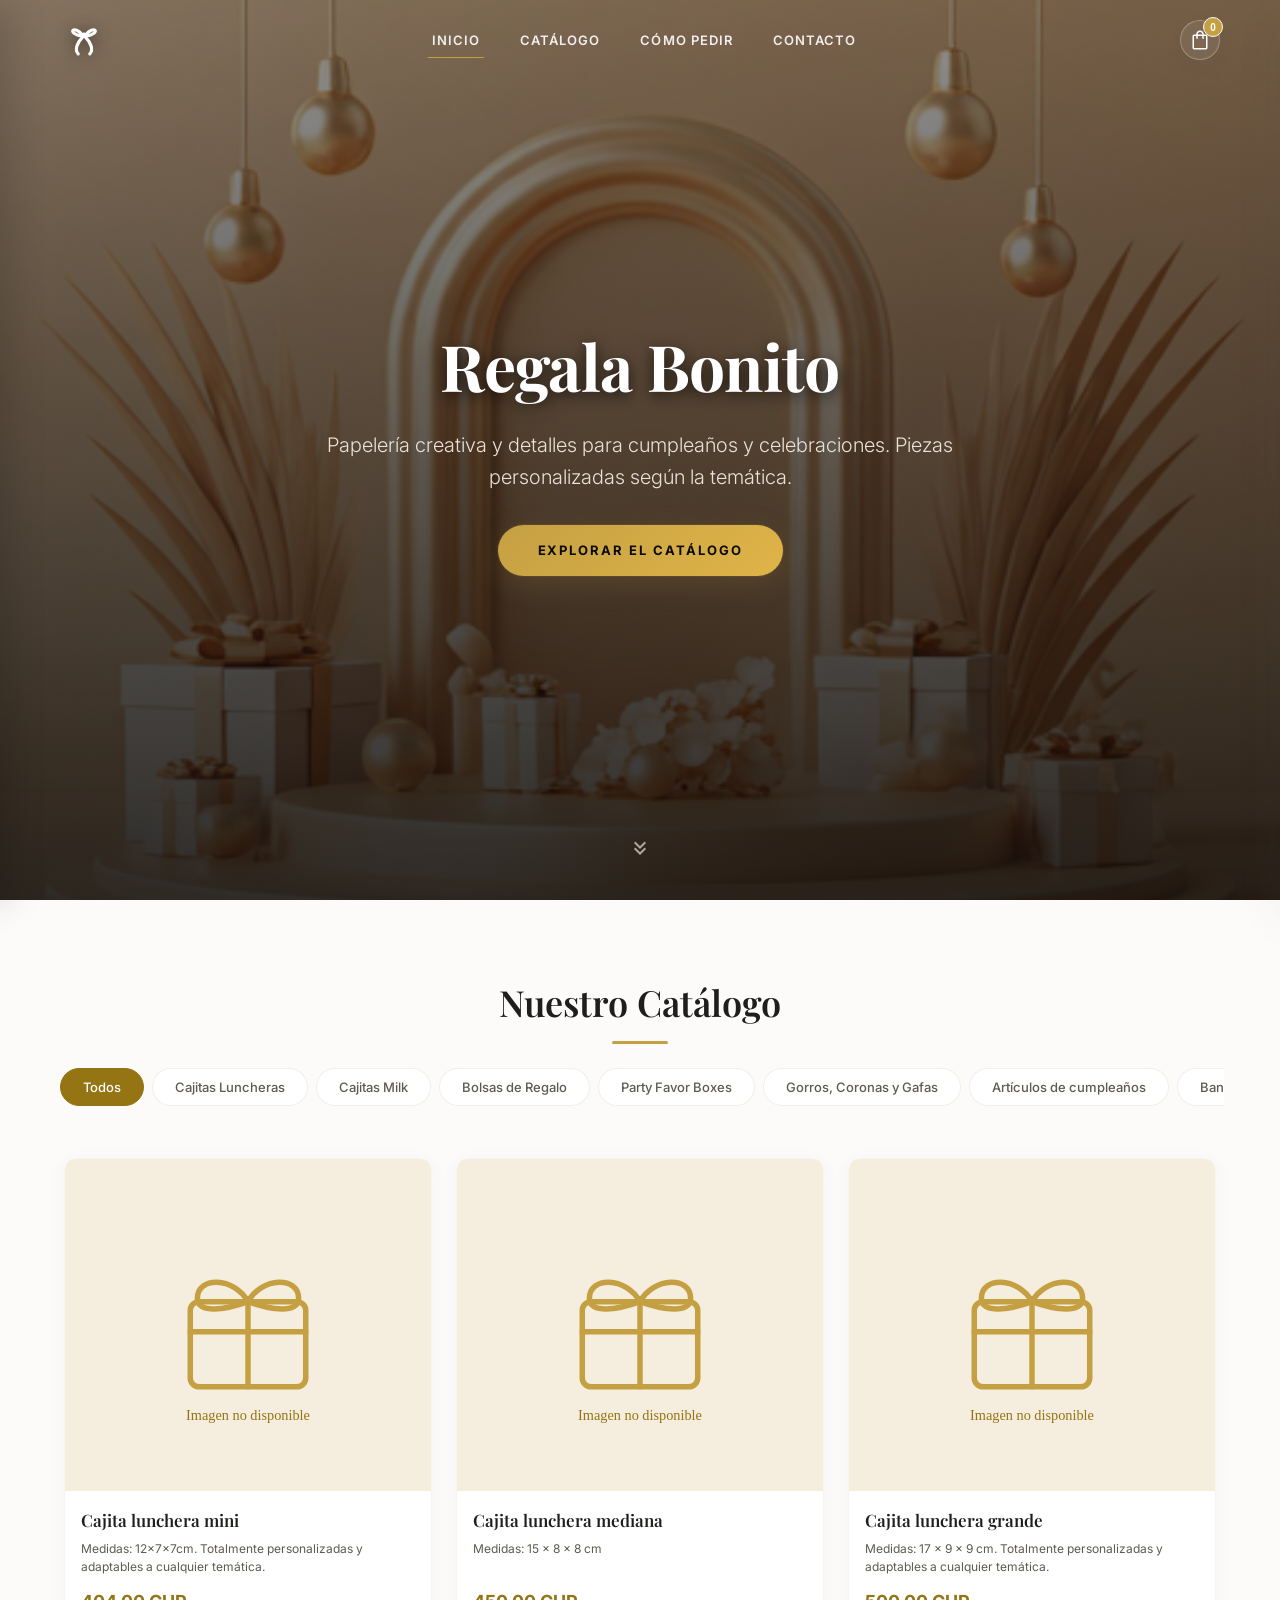
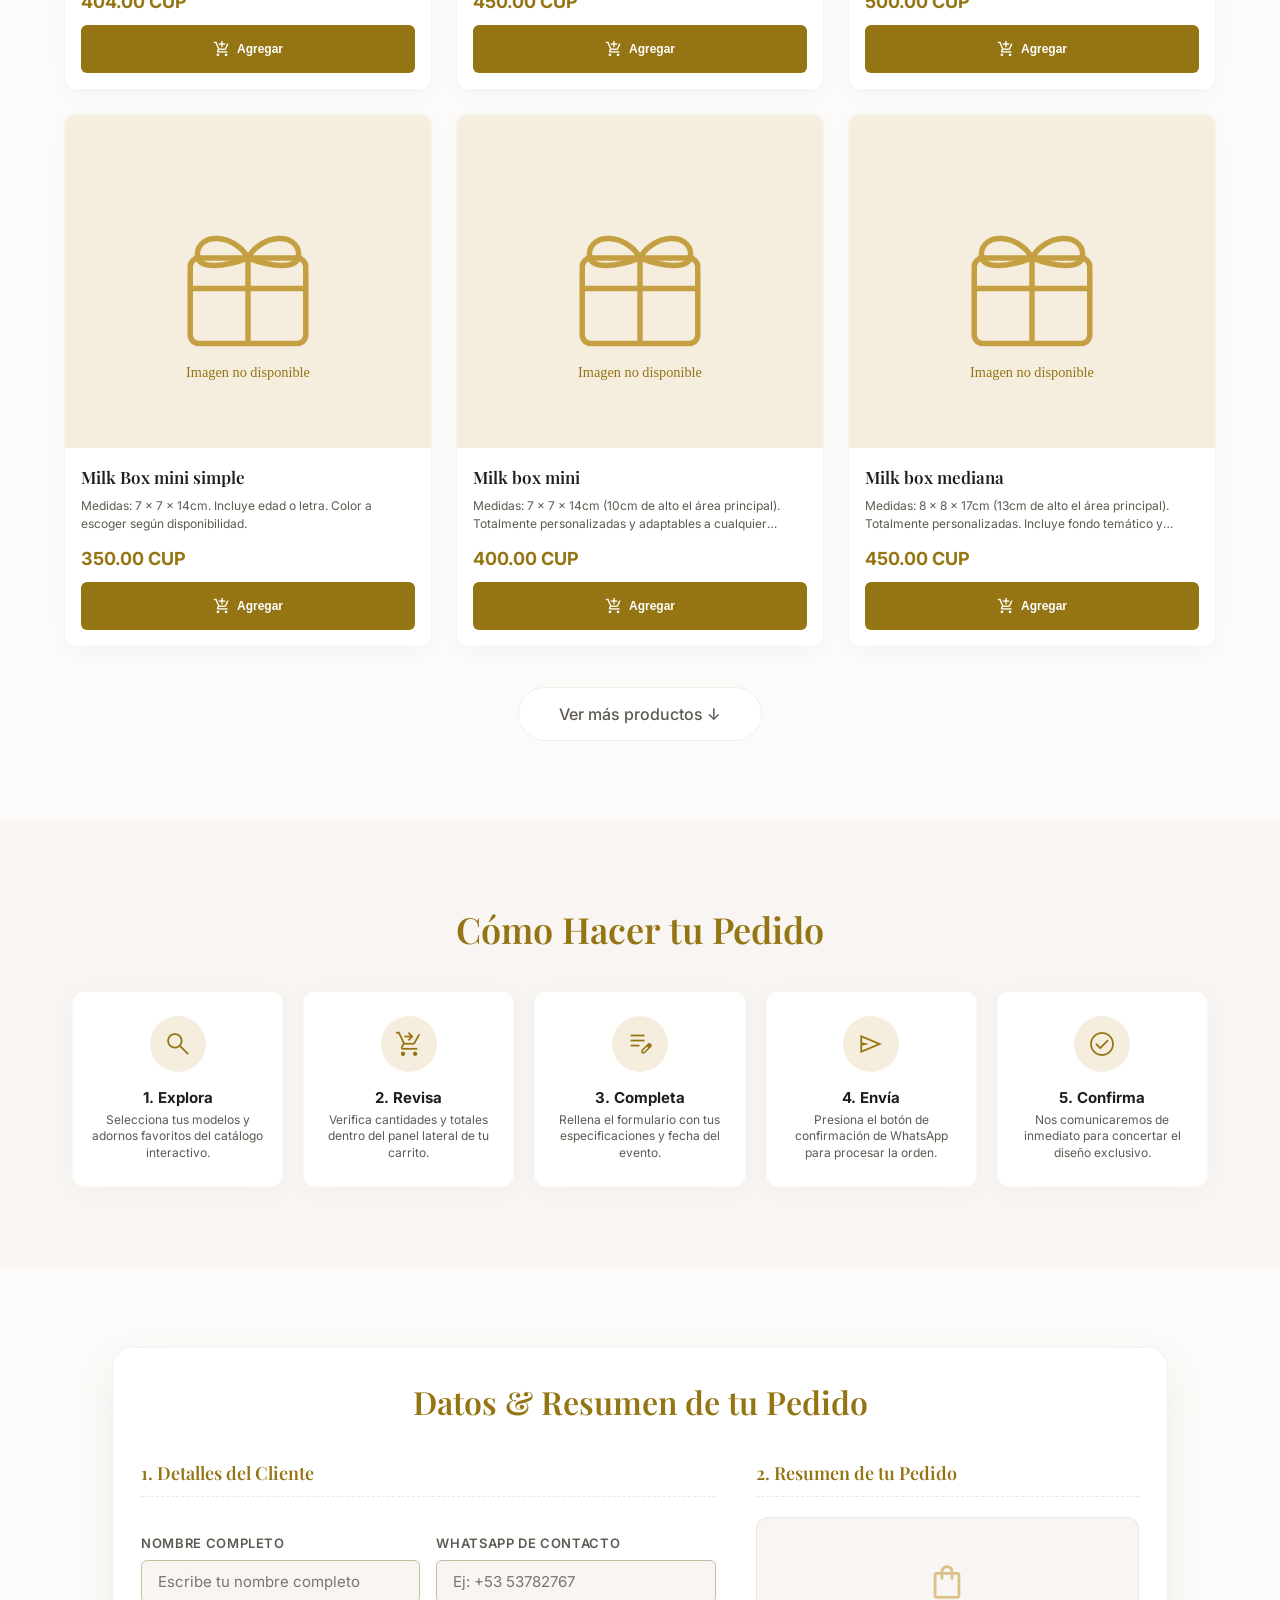
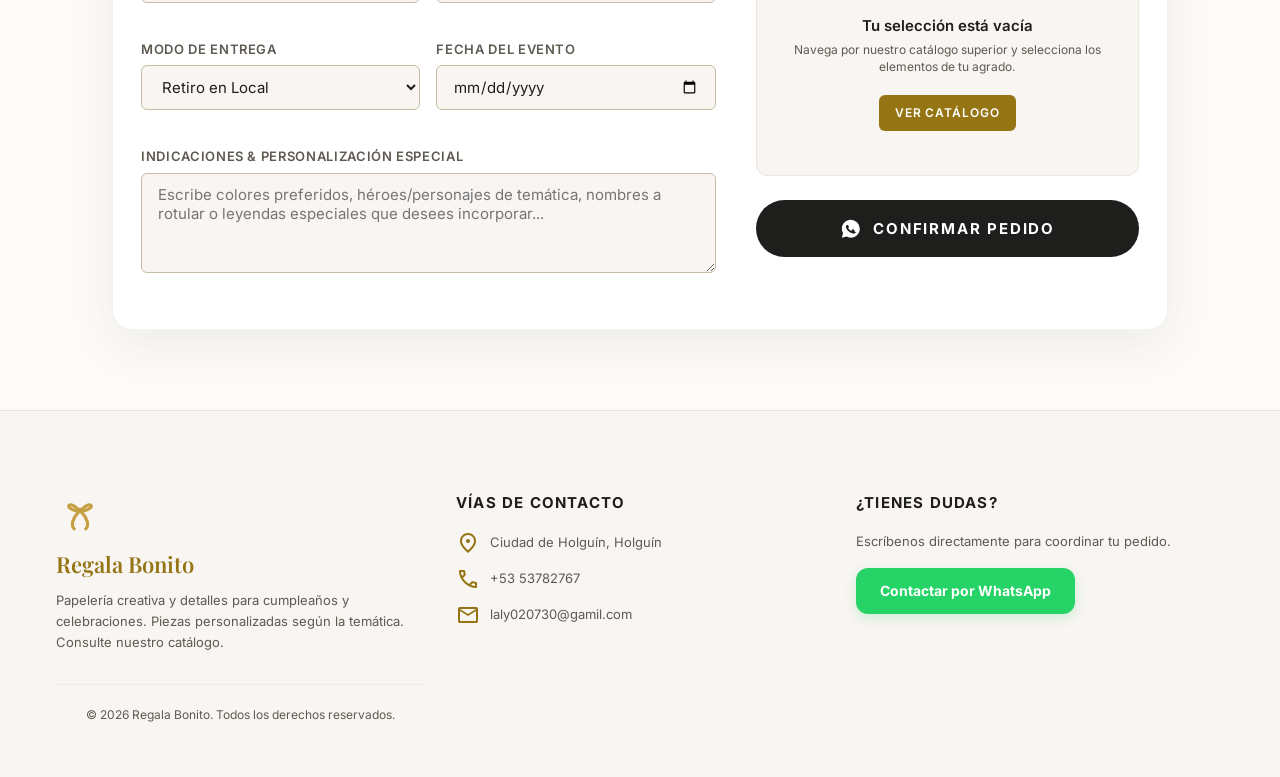
==== index.html @ 58dbf05c "Configuración de Pages CMS y mejoras generales de UI" ====
<!--
  Project:      Regala Bonito - El Arte de Regalar
  Author:       Melissa Giraldo (melgrodr18@gmail.com)
  Date:         2026-06-17
  Description:  A premium, high-end presentation and ordering application for customizable celebratory party gifts, incorporating a real-time reactive cart and immediate WhatsApp message compiler.
  Technologies: HTML5, CSS3, vanilla JavaScript (standalone, no build step)
  License:      MIT
-->
<!doctype html>
<html lang="es">
  <head>
    <meta charset="UTF-8" />
    <meta name="viewport" content="width=device-width, initial-scale=1.0" />
    <title>Regala Bonito</title>

    <!-- Favicon -->
    <link
      rel="icon"
      type="image/svg+xml"
      href="data:image/svg+xml,%3Csvg xmlns='http://www.w3.org/2000/svg' viewBox='0 0 100 100'%3E%3Cg fill='%23c5a043' stroke='%23c5a043' stroke-width='6.5' stroke-linecap='round' stroke-linejoin='round'%3E%3Ccircle cx='50' cy='40' r='5.5'/%3E%3Cpath d='M 46 39 C 30 18, 12 35, 45 42'/%3E%3Cpath d='M 54 39 C 70 18, 88 35, 55 42'/%3E%3Cpath d='M 47 44 C 35 56, 30 71, 38 79'/%3E%3Cpath d='M 53 44 C 65 56, 70 71, 62 79'/%3E%3C/g%3E%3C/svg%3E"
    />

    <!-- Preview for social media (Open Graph) -->
    <meta property="og:type" content="website" />
    <meta property="og:title" content="Regala Bonito" />
    <meta
      property="og:description"
      content="Papelería creativa y detalles para cumpleaños y celebraciones. Piezas personalizadas según la temática. Consulte nuestro catálogo."
    />
    <meta property="og:url" content="https://regalabonito.pages.dev/" />
    <meta
      property="og:image"
      content="https://regalabonito.pages.dev/assets/hero.png"
    />
    <meta property="og:image:width" content="1200" />
    <meta property="og:image:height" content="630" />

    <!-- Preview for Twitter / X -->
    <meta name="twitter:card" content="summary_large_image" />
    <meta name="twitter:title" content="Regala Bonito" />
    <meta
      name="twitter:description"
      content="Papelería creativa y detalles para cumpleaños y celebraciones. Piezas personalizadas según la temática. Consulte nuestro catálogo."
    />
    <meta
      name="twitter:image"
      content="https://regalabonito.pages.dev/assets/hero.png"
    />

    <link rel="apple-touch-icon" href="assets/icono.png" />

    <!-- Google Fonts Preconnect and Stylesheets -->
    <link rel="preconnect" href="https://fonts.googleapis.com" />
    <link rel="preconnect" href="https://fonts.gstatic.com" crossorigin />
    <link
      href="https://fonts.googleapis.com/css2?family=Inter:wght@300;400;500;600;700&family=Playfair+Display:ital,wght@0,400;0,500;0,600;0,700;1,400&display=swap"
      rel="stylesheet"
    />
    <link
      href="https://fonts.googleapis.com/css2?family=Material+Symbols+Outlined:opsz,wght,FILL,GRAD@20..48,100..700,0..1,-50..200"
      rel="stylesheet"
    />

    <!-- Consolidated CSS style system -->
    <link href="styles.css" rel="stylesheet" />

    <!-- Client business logic (plain vanilla JavaScript, no bundler) -->
    <script src="script.js" defer></script>
  </head>
  <body>
    <!-- Hidden Skip Link for Keyboard Accessibility Navigation -->
    <a href="#main-content" class="skip-link">Skip to main content</a>

    <!-- Header Navigation Panel -->
    <header class="header">
      <div class="container header__content">
        <div class="header__branding" onclick="window.location.href = '#hero'">
          <div class="header__logo-container">
            <!-- Elegant luxury bow ribbon line logo matching the golden brand bow -->
            <svg
              class="header__logo-svg"
              viewBox="0 0 100 100"
              fill="none"
              xmlns="http://www.w3.org/2000/svg"
              aria-label="Lazo Regala Bonito"
            >
              <!-- Center neat knot -->
              <circle cx="50" cy="40" r="5.5" fill="currentColor" />
              <!-- Left stylized loops -->
              <path
                d="M 46 39 C 30 18, 12 35, 45 42"
                stroke="currentColor"
                stroke-width="6.5"
                stroke-linecap="round"
                stroke-linejoin="round"
              />
              <!-- Right stylized loops -->
              <path
                d="M 54 39 C 70 18, 88 35, 55 42"
                stroke="currentColor"
                stroke-width="6.5"
                stroke-linecap="round"
                stroke-linejoin="round"
              />
              <!-- Hanging dynamic elegant ribbons tails -->
              <path
                d="M 47 44 C 35 56, 30 71, 38 79"
                stroke="currentColor"
                stroke-width="6.5"
                stroke-linecap="round"
              />
              <path
                d="M 53 44 C 65 56, 70 71, 62 79"
                stroke="currentColor"
                stroke-width="6.5"
                stroke-linecap="round"
              />
            </svg>
          </div>
        </div>

        <nav class="header__nav" aria-label="Main Navigation">
          <a href="#hero" class="header__link header__link--active">Inicio</a>
          <a href="#catalog" class="header__link">Catálogo</a>
          <a href="#how-to-order" class="header__link">Cómo Pedir</a>
          <a href="#contact" class="header__link">Contacto</a>
        </nav>

        <div class="header__actions">
          <!-- Interactive Cart Trigger Button with badge -->
          <button
            class="header__cart-button"
            onclick="toggleCart()"
            aria-label="View shopping cart drawer"
          >
            <span class="material-symbols-outlined header__action-icon"
              >shopping_bag</span
            >
            <span id="cart-badge" class="header__cart-badge">0</span>
          </button>
          <!-- Mobile Sidebar Hamburger Indicator -->
          <button
            class="header__mobile-menu-trigger"
            onclick="toggleMobileMenu()"
            aria-label="Abrir menú de navegación"
          >
            <span class="material-symbols-outlined header__action-icon"
              >menu</span
            >
          </button>
        </div>
      </div>
    </header>

    <!-- Primary Interactive Main Frame -->
    <main id="main-content">
      <!-- Hero Brand Introduction -->
      <section id="hero" class="hero" aria-label="Welcome banner introduction">
        <div class="hero__background">
          <img
            class="hero__image"
            src="assets/hero.png"
            alt="A bright and elegant boutique celebratory layout showing luxury gift wraps and archways"
          />
          <div class="hero__overlay"></div>
        </div>
        <div class="container hero__content">
          <div class="hero__text-wrapper">
            <h1 class="hero__title">Regala Bonito</h1>
            <p class="hero__tagline">
              Papelería creativa y detalles para cumpleaños y celebraciones.
              Piezas personalizadas según la temática.
            </p>
            <a
              href="#catalog"
              class="hero__button"
              title="Ir directamente a nuestra selección de productos premium"
              >Explorar el Catálogo</a
            >
          </div>
        </div>
        <div class="hero__scroll-indicator">
          <a
            href="#catalog"
            aria-label="Desplazarse al catálogo"
            class="hero__scroll-btn"
          >
            <span class="material-symbols-outlined hero__scroll-arrow"
              >keyboard_double_arrow_down</span
            >
          </a>
        </div>
      </section>

      <!-- Catalog Presentation Grid Outer Block -->
      <section
        id="catalog"
        class="catalog"
        aria-label="Explore our product catalog selection"
      >
        <div class="container">
          <!-- Section Header Structure -->
          <div class="catalog__header scroll-reveal">
            <h2 class="catalog__title">Nuestro Catálogo</h2>
            <div class="catalog__divider"></div>

            <!-- Category Horizontal Selector Filters (rendered from data/categories.json) -->
            <div class="catalog__scroller-wrapper">
              <div class="catalog__scroller">
                <div
                  id="category-filters"
                  class="catalog__filters"
                  role="tablist"
                  aria-label="Filtros de categorización de artículos"
                ></div>
              </div>
              <!-- Mobile side scroll prompt indicator -->
              <div class="catalog__scroll-indicator-mobile" aria-hidden="true">
                <span
                  class="material-symbols-outlined catalog__scroll-arrow-mobile"
                  >chevron_right</span
                >
              </div>
            </div>
          </div>

          <!-- Product Cards (rendered dynamically from data/products.json) -->
          <div
            id="product-grid"
            class="product-grid scroll-reveal scroll-reveal-container"
            aria-live="polite"
          ></div>
        </div>

        <!-- Botón Inteligente Ver Más / Ver Menos -->
        <div style="text-align: center; margin-top: 2rem">
          <button
            id="load-toggle-btn"
            class="catalog__filter-btn"
            style="display: none; padding: 1rem 2.5rem; font-size: 1rem"
          >
            Ver más productos ↓
          </button>
        </div>
      </section>

      <!-- Detailed Step-by-Step Instructions -->
      <section
        id="how-to-order"
        class="instructions"
        aria-label="Instructions on order submission flow"
      >
        <div class="container">
          <h2 class="instructions__title scroll-reveal">
            Cómo Hacer tu Pedido
          </h2>

          <div class="instructions__grid scroll-reveal scroll-reveal-container">
            <div class="instruction-step">
              <div class="instruction-step__icon-box">
                <span class="material-symbols-outlined instruction-step__icon"
                  >search</span
                >
              </div>
              <div class="instruction-step__text-box">
                <h3 class="instruction-step__title">1. Explora</h3>
                <p class="instruction-step__description">
                  Selecciona tus modelos y adornos favoritos del catálogo
                  interactivo.
                </p>
              </div>
            </div>

            <div class="instruction-step">
              <div class="instruction-step__icon-box">
                <span class="material-symbols-outlined instruction-step__icon"
                  >shopping_cart_checkout</span
                >
              </div>
              <div class="instruction-step__text-box">
                <h3 class="instruction-step__title">2. Revisa</h3>
                <p class="instruction-step__description">
                  Verifica cantidades y totales dentro del panel lateral de tu
                  carrito.
                </p>
              </div>
            </div>

            <div class="instruction-step">
              <div class="instruction-step__icon-box">
                <span class="material-symbols-outlined instruction-step__icon"
                  >edit_note</span
                >
              </div>
              <div class="instruction-step__text-box">
                <h3 class="instruction-step__title">3. Completa</h3>
                <p class="instruction-step__description">
                  Rellena el formulario con tus especificaciones y fecha del
                  evento.
                </p>
              </div>
            </div>

            <div class="instruction-step">
              <div class="instruction-step__icon-box">
                <span class="material-symbols-outlined instruction-step__icon"
                  >send</span
                >
              </div>
              <div class="instruction-step__text-box">
                <h3 class="instruction-step__title">4. Envía</h3>
                <p class="instruction-step__description">
                  Presiona el botón de confirmación de WhatsApp para procesar la
                  orden.
                </p>
              </div>
            </div>

            <div class="instruction-step">
              <div class="instruction-step__icon-box">
                <span class="material-symbols-outlined instruction-step__icon"
                  >check_circle</span
                >
              </div>
              <div class="instruction-step__text-box">
                <h3 class="instruction-step__title">5. Confirma</h3>
                <p class="instruction-step__description">
                  Nos comunicaremos de inmediato para concertar el diseño
                  exclusivo.
                </p>
              </div>
            </div>
          </div>
        </div>
      </section>

      <!-- Secure Checkout Form Section -->
      <section
        id="checkout"
        class="checkout-section"
        aria-label="Secure checkout order specifications form"
      >
        <div class="container checkout">
          <div class="checkout__card scroll-reveal">
            <h2 class="checkout__title">Datos &amp; Resumen de tu Pedido</h2>

            <form
              id="order-form"
              onsubmit="event.preventDefault()"
              class="checkout__form-grid"
            >
              <!-- Left panel: client credentials -->
              <div class="checkout__inputs-panel">
                <h3 class="checkout__subheading">1. Detalles del Cliente</h3>
                <fieldset class="border-0 p-0 m-0 space-y-4">
                  <legend class="sr-only">
                    Información esencial de envío y contacto del cliente
                  </legend>

                  <div class="form-row">
                    <div class="form-group">
                      <label for="cust-name" class="form-label"
                        >Nombre Completo</label
                      >
                      <input
                        type="text"
                        id="cust-name"
                        class="form-control"
                        placeholder="Escribe tu nombre completo"
                        required
                        autocomplete="name"
                      />
                    </div>

                    <div class="form-group">
                      <label for="cust-phone" class="form-label"
                        >WhatsApp de Contacto</label
                      >
                      <input
                        type="tel"
                        id="cust-phone"
                        class="form-control"
                        placeholder="Ej: +53 53782767"
                        required
                        autocomplete="tel"
                      />
                    </div>
                  </div>

                  <div class="form-row">
                    <div class="form-group">
                      <label for="pickup-info" class="form-label"
                        >Modo de Entrega</label
                      >
                      <select id="pickup-info" class="form-select">
                        <option value="retiro">
                          Retiro en Local
                        </option>
                        <option value="envio">Envío Privado a Domicilio</option>
                      </select>
                    </div>

                    <div class="form-group">
                      <label for="event-date" class="form-label"
                        >Fecha del Evento</label
                      >
                      <input
                        type="date"
                        id="event-date"
                        class="form-control"
                        required
                      />
                    </div>
                  </div>

                  <div class="form-group">
                    <label for="order-notes" class="form-label"
                      >Indicaciones &amp; Personalización Especial</label
                    >
                    <textarea
                      id="order-notes"
                      rows="4"
                      class="form-textarea"
                      placeholder="Escribe colores preferidos, héroes/personajes de temática, nombres a rotular o leyendas especiales que desees incorporar..."
                    ></textarea>
                  </div>
                </fieldset>
              </div>

              <!-- Right panel: live order summary -->
              <div class="checkout__summary-panel">
                <h3 class="checkout__subheading">2. Resumen de tu Pedido</h3>

                <div id="checkout-summary-box" class="checkout__summary-box">
                  <!-- Live items, counts, subtotals and grand totals filled dynamically by JavaScript -->
                </div>

                <!-- Refined luxury submit button -->
                <button
                  type="button"
                  class="checkout__submit-btn"
                  onclick="sendOrderToWhatsApp()"
                >
                  <svg
                    class="checkout__btn-whatsapp"
                    viewBox="0 0 24 24"
                    fill="currentColor"
                  >
                    <path
                      d="M12.012 2c-5.506 0-9.989 4.478-9.99 9.984a9.96 9.96 0 001.37 5.054L2 22l5.132-1.347a9.936 9.936 0 004.877 1.28h.005c5.505 0 9.988-4.478 9.99-9.985A9.97 9.97 0 0012.012 2zm5.72 13.916c-.244.686-1.42 1.326-1.954 1.41a3.15 3.15 0 01-1.433-.1c-.9-.282-1.956-.8-2.906-1.2-1.616-.682-2.935-1.92-3.827-3.414a5.9 5.9 0 01-1.042-2.483c-.07-.945.381-1.683.827-2.128.18-.18.43-.27.696-.27l.5.01c.174 0 .346.01.492.336.195.43.684 1.637.747 1.763.063.126.104.272.02.43-.083.158-.166.27-.29.412a14.22 14.22 0 01-.334.346c-.104.116-.217.24-.093.452.4.68 1.053 1.26 1.764 1.751.7.48 1.34.78 1.58.9.237.11.377.09.52-.07.14-.16.6-1.12.78-1.44a.434.434 0 01.393-.11c.21.05 1.334.62 1.564.73.23.11.385.17.44.27.05.09.05.54-.19 1.226z"
                    />
                  </svg>
                  <span>Confirmar Pedido</span>
                </button>
              </div>
            </form>
          </div>
        </div>
      </section>
    </main>

    <!-- High-End Presentation Footer -->
    <footer id="contact" class="footer">
      <div class="container footer__grid">
        <div class="footer__brand-block">
          <div class="footer__logo-container">
            <svg
              class="footer__logo-svg"
              viewBox="0 0 100 100"
              fill="none"
              xmlns="http://www.w3.org/2000/svg"
              aria-label="Lazo Regala Bonito"
            >
              <!-- Center neat knot -->
              <circle cx="50" cy="40" r="5.5" fill="currentColor" />
              <!-- Left stylized loops -->
              <path
                d="M 46 39 C 30 18, 12 35, 45 42"
                stroke="currentColor"
                stroke-width="6.5"
                stroke-linecap="round"
                stroke-linejoin="round"
              />
              <!-- Right stylized loops -->
              <path
                d="M 54 39 C 70 18, 88 35, 55 42"
                stroke="currentColor"
                stroke-width="6.5"
                stroke-linecap="round"
                stroke-linejoin="round"
              />
              <!-- Hanging dynamic elegant ribbons tails -->
              <path
                d="M 47 44 C 35 56, 30 71, 38 79"
                stroke="currentColor"
                stroke-width="6.5"
                stroke-linecap="round"
              />
              <path
                d="M 53 44 C 65 56, 70 71, 62 79"
                stroke="currentColor"
                stroke-width="6.5"
                stroke-linecap="round"
              />
            </svg>
          </div>
          <h2 class="footer__title">Regala Bonito</h2>
          <p class="footer__description">
            Papelería creativa y detalles para cumpleaños y celebraciones.
            Piezas personalizadas según la temática. Consulte nuestro catálogo.
          </p>
        </div>

        <div>
          <h3 class="footer__heading">Vías de Contacto</h3>
          <ul class="footer__contact-list">
            <li class="footer__contact-item">
              <span class="material-symbols-outlined footer__contact-icon"
                >location_on</span
              >
              <span>Ciudad de Holguín, Holguín</span>
            </li>
            <li class="footer__contact-item">
              <span class="material-symbols-outlined footer__contact-icon"
                >call</span
              >
              <span>+53 53782767</span>
            </li>
            <li class="footer__contact-item">
              <span class="material-symbols-outlined footer__contact-icon"
                >mail</span
              >
              <span>laly020730@gamil.com</span>
            </li>
          </ul>
        </div>

        <div>
          <h3 class="footer__heading">¿Tienes dudas?</h3>
          <p class="footer__description" style="margin-bottom: 1rem;">Escríbenos directamente para coordinar tu pedido.</p>
          <a href="https://wa.me/53782767" target="_blank" rel="noopener noreferrer" class="mobile-menu-sidebar__wa-btn" style="display: inline-flex; width: auto; padding: 0.75rem 1.5rem;">
            Contactar por WhatsApp
          </a>
        </div>

      <div class="footer__copyright">
        &copy; 2026 Regala Bonito. Todos los derechos reservados. 
      </div>
    </footer>

    <!-- Mobile Menu Drawer system -->
    <div
      id="mobile-menu-overlay"
      class="mobile-menu-overlay"
      onclick="toggleMobileMenu()"
    ></div>
    <aside
      id="mobile-menu-sidebar"
      class="mobile-menu-sidebar"
      aria-label="Menú de navegación móvil"
    >
      <div class="mobile-menu-sidebar__header">
        <div class="mobile-menu-sidebar__logo-brand">
          <!-- SVG Lazo Regala Bonito -->
          <svg
            class="mobile-menu-sidebar__logo-svg"
            viewBox="0 0 100 100"
            fill="none"
            xmlns="http://www.w3.org/2000/svg"
            aria-label="Lazo Regala Bonito"
          >
            <!-- Center neat knot -->
            <circle cx="50" cy="40" r="5.5" fill="currentColor" />
            <!-- Left stylized loops -->
            <path
              d="M 46 39 C 30 18, 12 35, 45 42"
              stroke="currentColor"
              stroke-width="6.5"
              stroke-linecap="round"
              stroke-linejoin="round"
            />
            <!-- Right stylized loops -->
            <path
              d="M 54 39 C 70 18, 88 35, 55 42"
              stroke="currentColor"
              stroke-width="6.5"
              stroke-linecap="round"
              stroke-linejoin="round"
            />
            <!-- Hanging dynamic elegant ribbons tails -->
            <path
              d="M 47 44 C 35 56, 30 71, 38 79"
              stroke="currentColor"
              stroke-width="6.5"
              stroke-linecap="round"
            />
            <path
              d="M 53 44 C 65 56, 70 71, 62 79"
              stroke="currentColor"
              stroke-width="6.5"
              stroke-linecap="round"
            />
          </svg>
          <span class="mobile-menu-sidebar__title">Regala Bonito</span>
        </div>
        <button
          class="mobile-menu-sidebar__close-btn"
          onclick="toggleMobileMenu()"
          aria-label="Cerrar menú"
        >
          <span class="material-symbols-outlined">close</span>
        </button>
      </div>

      <nav class="mobile-menu-sidebar__nav">
        <a
          href="#hero"
          onclick="toggleMobileMenu()"
          class="mobile-menu-sidebar__link"
        >
          <span class="material-symbols-outlined">home</span> Inicio
        </a>
        <a
          href="#catalog"
          onclick="toggleMobileMenu()"
          class="mobile-menu-sidebar__link"
        >
          <span class="material-symbols-outlined">grid_view</span> Catálogo
        </a>
        <a
          href="#how-to-order"
          onclick="toggleMobileMenu()"
          class="mobile-menu-sidebar__link"
        >
          <span class="material-symbols-outlined">help_center</span> Cómo Pedir
        </a>
        <a
          href="#checkout"
          onclick="toggleMobileMenu()"
          class="mobile-menu-sidebar__link"
        >
          <span class="material-symbols-outlined">assignment</span> Datos del
          Pedido
        </a>
      </nav>

      <div class="mobile-menu-sidebar__footer">
        <!-- Direct View Cart action inside menu trigger -->
        <button
          type="button"
          class="mobile-menu-sidebar__cart-btn"
          onclick="
            toggleMobileMenu();
            toggleCart();
          "
        >
          <span class="material-symbols-outlined">shopping_bag</span>
          <span>Ver Carrito</span>
          <span
            id="mobile-menu-cart-badge"
            class="mobile-menu-sidebar__cart-badge"
            >0</span
          >
        </button>

        <!-- Direct Live WhatsApp assistant -->
        <a
          href="https://wa.me/53782767"
          target="_blank"
          rel="noopener noreferrer"
          class="mobile-menu-sidebar__wa-btn"
        >
          <svg
            class="mobile-menu-sidebar__wa-icon"
            viewBox="0 0 24 24"
            fill="currentColor"
          >
            <path
              d="M.057 24l1.687-6.163c-1.041-1.804-1.588-3.849-1.587-5.946C.06 5.348 5.397.01 12.008.01c3.202.001 6.212 1.246 8.477 3.513 2.266 2.268 3.507 5.28 3.505 8.484-.004 6.657-5.34 11.997-11.953 11.997-2.005-.001-3.973-.502-5.717-1.454L0 24zm6.59-4.846c1.6.95 3.198 1.451 4.85 1.453 5.464 0 9.909-4.446 9.912-9.912.002-2.647-1.018-5.136-2.872-6.993-1.855-1.857-4.346-2.876-6.991-2.877-5.47 0-9.914 4.445-9.917 9.914-.001 2.016.526 3.987 1.527 5.727L1.144 21.94l4.57-.12 1.157-.733-.224-.133z"
            />
          </svg>
          <span>Preguntar por WhatsApp</span>
        </a>
      </div>
    </aside>

    <!-- Drawer Slider overlay -->
    <div id="cart-overlay" class="cart-overlay" onclick="toggleCart()"></div>

    <!-- Cart Sidebar Drawer Slider -->
    <aside
      id="cart-sidebar"
      class="cart-sidebar"
      aria-label="Shopping cart contents panel"
    >
      <div class="cart-sidebar__header">
        <h2 class="cart-sidebar__title">Tu Carrito</h2>
        <button
          class="cart-sidebar__close-btn"
          onclick="toggleCart()"
          aria-label="Close cart contents drawer"
        >
          <span class="material-symbols-outlined">close</span>
        </button>
      </div>

      <!-- Dynamic item elements container -->
      <div id="cart-items" class="cart-sidebar__list">
        <!-- Generated dynamically in script.js code -->
      </div>

      <!-- Sticky footer displaying values and whatsapp button redirection link -->
      <div class="cart-sidebar__footer">
        <div class="cart-sidebar__summary">
          <span class="cart-sidebar__label">Subtotal estimado:</span>
          <span id="cart-total" class="cart-sidebar__total">$0.00</span>
        </div>
        <button
          class="cart-sidebar__checkout-btn"
          onclick="
            toggleCart();
            window.location.href = '#checkout';
          "
        >
          Proceder al Formulario
        </button>
      </div>
    </aside>

    <!-- Elegant Toast Notifications for Non-blocking Alerts -->
    <div id="toast-container" class="toast-container" aria-live="polite"></div>
  
    <!-- Product Modal -->
    <dialog id="product-modal" class="product-modal">
      <div class="product-modal__content">
        <button class="product-modal__close" id="close-modal" aria-label="Cerrar modal">
          <span class="material-symbols-outlined">close</span>
        </button>
        <img id="modal-img" src="" alt="Producto" class="product-modal__img">
        <div class="product-modal__body">
          <h2 id="modal-title" class="product-modal__title"></h2>
          <p id="modal-price" class="product-modal__price"></p>
          <p id="modal-desc" class="product-modal__desc"></p>
          
          <div id="modal-actions-container" style="width: 100%;"></div>
          
        </div>
      </div>
    </dialog>
  
  </body>
  
</html>
---- styles.css ----
/*
  Project:      Regala Bonito - El Arte de Regalar
  Author:       AI Studio Developer
  Date:         2026-06-17
  Description:  High-end customized celebration gifts landing page. This stylesheet defines the root design system, mobile-first layouts, luxury typography pairings, responsive structures, and fluid interactive animations.
  Technologies: CSS3, Google Fonts (standalone, no build step)
*/

/* ===== VARIABLES & DESIGN SYSTEM ===== */
:root {
  /* Brand Color Palette - Modern Boutique Champagne Theme */
  --color-surface-bg: #fdfbf9;
  --color-surface-card: #ffffff;
  --color-surface-low: #f8f5f2;
  --color-surface-container: #eae2d8;
  --color-on-surface: #1e1e1d;
  --color-on-surface-muted: #5e5a52;
  --color-outline: #c7bea2;
  --color-outline-soft: #ebd0bd4c;

  --color-primary: #947413; /* Deeper Luxury Gold */
  --color-primary-gold: #c5a043; /* Pure Champagne Gold */
  --color-on-primary: #ffffff;
  --color-gold-glow: rgba(197, 160, 67, 0.2);

  --color-secondary-taupe: #524d45;
  --color-secondary-container: #f5eedf;
  --color-on-secondary-container: #474135;

  --color-whatsapp: #25d366;
  --color-error: #cc3333;

  /* Typography Scale */
  --font-display: "Playfair Display", "Times New Roman", Georgia, serif;
  --font-body: "Inter", system-ui, -apple-system, sans-serif;

  /* Spacing Scale (with fluid vertical negative space) */
  --spacing-xxs: 0.25rem; /* 4px */
  --spacing-xs: 0.5rem; /* 8px */
  --spacing-sm: 1rem; /* 16px */
  --spacing-md: 2rem; /* 32px */
  --spacing-lg: 5rem; /* 80px (Generous breathing room) */
  --spacing-container-max: 75rem; /* 1200px */

  /* Border Radii */
  --radius-sm: 0.375rem; /* 6px */
  --radius-md: 0.75rem; /* 12px */
  --radius-lg: 1.25rem; /* 20px */
  --radius-xl: 2rem; /* 32px */
  --radius-full: 9999px;

  /* Elevation (Air Soft Shadows) */
  --shadow-low: 0 4px 20px rgba(82, 77, 69, 0.04);
  --shadow-high: 0 16px 45px rgba(82, 77, 69, 0.08);
  --shadow-gold: 0 8px 30px rgba(197, 160, 67, 0.15);

  /* Butter-Smooth Spring Transitions */
  --transition-smooth: all 0.4s cubic-bezier(0.16, 1, 0.3, 1);
  --transition-fast: all 0.2s cubic-bezier(0.4, 0, 0.2, 1);
}

/* ===== BASE & ACCESSIBILITY STYLES ===== */
* {
  box-sizing: border-box;
  margin: 0;
  padding: 0;
}

html {
  scroll-behavior: smooth;
  height: -webkit-fill-available;
}

body {
  background-color: var(--color-surface-bg);
  color: var(--color-on-surface);
  font-family: var(--font-body);
  font-size: 1rem;
  line-height: 1.6;
  overflow-x: hidden;
  -webkit-font-smoothing: antialiased;
  min-height: 100vh;
  min-height: -webkit-fill-available;
}

/* Skip Link for Keyboard Nav */
.skip-link {
  position: absolute;
  top: -10rem;
  left: 1rem;
  z-index: 100;
  padding: 0.75rem 1.75rem;
  background-color: var(--color-primary);
  color: var(--color-on-primary);
  font-weight: 600;
  border-radius: var(--radius-md);
  transition: var(--transition-fast);
  text-decoration: none;
}

.skip-link:focus {
  top: 1rem;
  outline: 3px solid var(--color-primary-gold);
  outline-offset: 4px;
}

/* ===== STANDALONE UTILITY CLASSES ===== */
/* Small set of utilities used in the markup, restored without Tailwind. */
.text-xs {
  font-size: 0.75rem;
  line-height: 1rem;
}
.text-base {
  font-size: 1rem;
  line-height: 1.5rem;
}
.text-lg {
  font-size: 1.125rem;
  line-height: 1.75rem;
}
.font-normal {
  font-weight: 400;
}
.text-on-secondary-container {
  color: var(--color-on-secondary-container);
}
.border-0 {
  border-width: 0;
}
.p-0 {
  padding: 0;
}
.m-0 {
  margin: 0;
}
.space-y-4 > * + * {
  margin-top: var(--spacing-sm);
}
.sr-only {
  position: absolute;
  width: 1px;
  height: 1px;
  padding: 0;
  margin: -1px;
  overflow: hidden;
  clip: rect(0, 0, 0, 0);
  white-space: nowrap;
  border-width: 0;
}

/* Luxury Interactive Outlines */
a:focus-visible,
button:focus-visible,
input:focus-visible,
select:focus-visible,
textarea:focus-visible {
  outline: 3px solid var(--color-primary-gold);
  outline-offset: 2px;
}

/* Main Container Frame */
.container {
  width: 100%;
  max-width: var(--spacing-container-max);
  margin-right: auto;
  margin-left: auto;
  padding-right: var(--spacing-sm);
  padding-left: var(--spacing-sm);
}

/* ===== LUXURY STICKY HEADER ===== */
.header {
  position: fixed;
  top: 0;
  left: 0;
  z-index: 50;
  width: 100%;
  background-color: rgba(253, 251, 249, 0.85);
  backdrop-filter: blur(20px);
  -webkit-backdrop-filter: blur(20px);
  border-b: 1px solid rgba(199, 190, 162, 0.25);
  transition: var(--transition-smooth);
}

.header__content {
  display: flex;
  align-items: center;
  justify-content: space-between;
  padding: 1rem 1.25rem;
}

.header__branding {
  display: flex;
  align-items: center;
  gap: var(--spacing-xs);
  cursor: pointer;
  text-decoration: none;
}

.header__logo-container {
  height: 3rem;
  width: 3rem;
  display: flex;
  align-items: center;
  justify-content: center;
  transition: var(--transition-smooth);
}

.header__logo-svg {
  width: 100%;
  height: 100%;
  color: var(--color-primary-gold);
  transition: var(--transition-smooth);
}

.header__branding:hover .header__logo-container {
  transform: rotate(-10deg) scale(1.15);
}

.header__title {
  font-family: var(--font-display);
  font-size: 1.55rem;
  font-weight: 700;
  color: var(--color-primary);
  letter-spacing: -0.01em;
  background: linear-gradient(
    135deg,
    var(--color-primary),
    var(--color-primary-gold)
  );
  -webkit-background-clip: text;
  -webkit-text-fill-color: transparent;
  transition: var(--transition-smooth);
}

.header__nav {
  display: none;
  align-items: center;
  gap: var(--spacing-md);
}

.header__link {
  font-size: 0.8125rem;
  font-weight: 600;
  color: var(--color-on-surface-muted);
  text-decoration: none;
  letter-spacing: 0.08em;
  text-transform: uppercase;
  padding: 0.5rem 0.25rem;
  position: relative;
  transition: var(--transition-fast);
}

.header__link::after {
  content: "";
  position: absolute;
  bottom: 0;
  left: 50%;
  width: 0;
  height: 1.5px;
  background-color: var(--color-primary-gold);
  transition: var(--transition-fast);
  transform: translateX(-50%);
}

.header__link:hover::after,
.header__link--active::after {
  width: 100%;
}

.header__link:hover,
.header__link--active {
  color: var(--color-primary);
}

.header__actions {
  display: flex;
  align-items: center;
  gap: var(--spacing-xs);
}

.header__cart-button {
  position: relative;
  display: flex;
  align-items: center;
  justify-content: center;
  height: 2.5rem;
  width: 2.5rem;
  color: var(--color-primary);
  background-color: var(--color-surface-card);
  border: 1px solid rgba(199, 190, 162, 0.25);
  border-radius: var(--radius-full);
  cursor: pointer;
  box-shadow: var(--shadow-low);
  transition: var(--transition-smooth);
}

.header__cart-button:hover {
  transform: scale(1.05);
  border-color: var(--color-primary-gold);
  box-shadow: 0 4px 15px rgba(197, 160, 67, 0.15);
}

.header__cart-badge {
  position: absolute;
  top: -0.25rem;
  right: -0.25rem;
  display: flex;
  align-items: center;
  justify-content: center;
  height: 1.25rem;
  width: 1.25rem;
  background-color: var(--color-primary-gold);
  border: 1.5px solid var(--color-surface-bg);
  color: #ffffff;
  font-size: 0.625rem;
  font-weight: 700;
  border-radius: var(--radius-full);
  animation: badgeScale 0.4s cubic-bezier(0.175, 0.885, 0.32, 1.275) both;
}

.header__mobile-menu-trigger {
  display: flex;
  align-items: center;
  justify-content: center;
  height: 2.5rem;
  width: 2.5rem;
  background-color: var(--color-surface-card);
  color: var(--color-on-surface);
  border: 1px solid rgba(199, 190, 162, 0.25);
  border-radius: var(--radius-full);
  cursor: pointer;
  transition: var(--transition-smooth);
}

.header__mobile-menu-trigger:hover {
  transform: scale(1.05);
  border-color: var(--color-primary-gold);
}

.header__action-icon {
  font-size: 1.5rem !important;
  font-weight: 300 !important;
}

/* ===== PREMIUM RESPONSIVE HERO SECTION ===== */
.hero {
  position: relative;
  display: flex;
  align-items: center;
  justify-content: center;
  height: 100vh;
  height: 100dvh;
  min-height: 520px;
  width: 100%;
  overflow: hidden;
  background-color: #0b0a09;
}

.hero__background {
  position: absolute;
  inset: 0;
  z-index: 0;
  width: 100%;
  height: 100%;
}

.hero__overlay {
  position: absolute;
  inset: 0;
  z-index: 10;
  width: 100%;
  height: 100%;
  background: linear-gradient(
    180deg,
    rgba(11, 9, 8, 0.45) 0%,
    rgba(11, 9, 8, 0.85) 100%
  );
}

.hero__image {
  width: 100%;
  height: 100%;
  object-fit: cover;
  transform: scale(1.02);
  transition: transform 6s cubic-bezier(0.16, 1, 0.3, 1);
}

.hero:hover .hero__image {
  transform: scale(1.07);
}

.hero__content {
  position: relative;
  z-index: 20;
  width: 100%;
  color: #ffffff;
  padding: 0 var(--spacing-sm);
  display: flex;
  align-items: center;
  justify-content: center;
}

.hero__text-wrapper {
  max-width: 42rem;
  margin: 0 auto;
  text-align: center;
}

.hero__title {
  font-family: var(--font-display);
  font-size: 2.75rem;
  font-weight: 700;
  line-height: 1.3;
  padding-bottom: 0.1em;
  margin-bottom: var(--spacing-sm);
  letter-spacing: -0.01em;

  background: none !important;
  color: #ffffff !important;
  -webkit-text-fill-color: #ffffff !important;
  text-shadow: 0 4px 15px rgba(0, 0, 0, 0.7);

  animation: heroTitleReveal 1.4s cubic-bezier(0.16, 1, 0.3, 1) both;
}

.hero__tagline {
  font-family: var(--font-body);
  font-weight: 300;
  font-size: 1.0625rem;
  line-height: 1.6;
  margin-bottom: var(--spacing-md);
  color: #eae2d8;
  opacity: 0.95;
  animation: heroTextReveal 1.6s cubic-bezier(0.16, 1, 0.3, 1) 0.2s both;
}

.hero__button {
  display: inline-flex;
  align-items: center;
  justify-content: center;
  padding: 0.95rem 2.5rem;
  background: linear-gradient(135deg, var(--color-primary-gold), #dfb448);
  color: #0b0a09;
  font-size: 0.8125rem;
  font-weight: 700;
  text-transform: uppercase;
  letter-spacing: 0.15em;
  text-decoration: none;
  border-radius: var(--radius-full);
  box-shadow:
    var(--shadow-gold),
    0 0 0 1px rgba(197, 160, 67, 0.1);
  transition: var(--transition-smooth);
  animation: heroButtonReveal 1.8s cubic-bezier(0.16, 1, 0.3, 1) 0.4s both;
}

.hero__button:hover {
  transform: translateY(-4px);
  background: linear-gradient(135deg, #ffd875, #dfb448);
  box-shadow: 0 12px 35px rgba(197, 160, 67, 0.45);
}

.hero__button:active {
  transform: translateY(-2px);
}

.hero__scroll-indicator {
  position: absolute;
  bottom: 2.5rem;
  left: 0;
  width: 100%;
  display: flex;
  justify-content: center;
  z-index: 25;
  animation: heroButtonReveal 1.8s cubic-bezier(0.16, 1, 0.3, 1) 0.6s both;
}

.hero__scroll-btn {
  display: flex;
  flex-direction: column;
  align-items: center;
  gap: 0.375rem;
  text-decoration: none;
  color: rgba(234, 226, 216, 0.7);
  font-size: 0.6875rem;
  font-weight: 600;
  letter-spacing: 0.18em;
  text-transform: uppercase;
  transition: var(--transition-smooth);
}

.hero__scroll-btn:hover {
  color: var(--color-primary-gold);
}

.hero__scroll-arrow {
  font-size: 1.5rem;
  animation: scrollPulse 2s infinite ease-in-out;
}

@keyframes scrollPulse {
  0%,
  100% {
    transform: translateY(0);
    opacity: 0.5;
  }
  50% {
    transform: translateY(6px);
    opacity: 1;
  }
}

/* ===== CATÁLOGO SECTION ===== */
.catalog {
  padding-top: var(--spacing-lg);
  padding-bottom: var(--spacing-lg);
}

.catalog__header {
  display: flex;
  flex-direction: column;
  align-items: center;
  text-align: center;
  margin-bottom: var(--spacing-md);
}

.catalog__subtitle {
  font-size: 0.75rem;
  font-weight: 700;
  text-transform: uppercase;
  letter-spacing: 0.15em;
  color: var(--color-primary-gold);
  margin-bottom: 0.5rem;
}

.catalog__title {
  font-family: var(--font-display);
  font-size: 2.25rem;
  font-weight: 600;
  color: var(--color-on-surface);
  line-height: 1.25;
}

.catalog__divider {
  width: 3.5rem;
  height: 2.5px;
  background-color: var(--color-primary-gold);
  margin: var(--spacing-sm) 0;
  border-radius: var(--radius-full);
}

.catalog__scroller-wrapper {
  position: relative;
  width: 100%;
}

.catalog__scroller {
  width: 100%;
  overflow-x: auto;
  padding: 0.5rem 0.25rem 0.75rem 0.25rem;
  -ms-overflow-style: none; /* IE, Edge */
  scrollbar-width: none; /* Firefox */
}

/* Elegant scroll container hiding logic */
.catalog__scroller::-webkit-scrollbar {
  display: none; /* Chrome, Safari */
}

.catalog__scroll-indicator-mobile {
  position: absolute;
  right: 0.65rem;
  top: 50%;
  transform: translateY(-50%);
  display: flex;
  align-items: center;
  justify-content: center;
  background-color: rgba(255, 255, 255, 0.55);
  backdrop-filter: blur(4px);
  -webkit-backdrop-filter: blur(4px);
  border: 1px solid rgba(197, 160, 67, 0.2);
  color: var(--color-primary-gold);
  width: 2.25rem;
  height: 2.25rem;
  border-radius: var(--radius-full);
  pointer-events: none;
  z-index: 5;
  transition:
    opacity 0.4s cubic-bezier(0.165, 0.84, 0.44, 1),
    transform 0.4s cubic-bezier(0.165, 0.84, 0.44, 1);
  opacity: 0.85;
}

.catalog__scroll-indicator-mobile--hidden {
  opacity: 0 !important;
  transform: translateY(-50%) translateX(8px) !important;
  pointer-events: none;
}

.catalog__scroll-arrow-mobile {
  display: inline-flex;
  align-items: center;
  justify-content: center;
  animation: miniSlideArrow 1.6s infinite ease-in-out;
}

@keyframes miniSlideArrow {
  0%,
  100% {
    transform: translateX(0);
  }
  50% {
    transform: translateX(3px);
  }
}

@media (min-width: 950px) {
  .catalog__scroll-indicator-mobile {
    display: none !important;
  }
}

.catalog__filters {
  display: flex;
  gap: var(--spacing-xs);
  min-width: max-content;
  position: relative;
}

.catalog__filter-btn {
  padding: 0.625rem 1.375rem;
  background-color: var(--color-surface-card);
  color: var(--color-on-surface-muted);
  font-family: var(--font-body);
  font-size: 0.8125rem;
  font-weight: 500;
  border: 1px solid rgba(199, 190, 162, 0.25);
  border-radius: var(--radius-full);
  cursor: pointer;
  transition: var(--transition-smooth);
}

.catalog__filter-btn:not(.catalog__filter-btn--active):hover {
  border-color: var(--color-primary-gold);
  color: var(--color-primary);
  transform: translateY(-2px);
}

.catalog__filter-btn--active {
  background-color: var(--color-primary) !important;
  border-color: var(--color-primary) !important;
  color: var(--color-on-primary) !important;
}

.catalog__filter-btn--active:hover {
  transform: translateY(-2px);
  background-color: var(--color-primary) !important;
  border-color: var(--color-primary) !important;
  color: var(--color-on-primary) !important;
}

/* ===== PRODUCT GRID ===== */
.product-grid {
  display: grid;
  grid-template-columns: repeat(2, 1fr);
  gap: 1rem;
  padding: 0.5rem;
  align-items: stretch;
}

.product-card {
  position: relative;
  background-color: var(--color-surface-card);
  border-radius: var(--radius-md);
  overflow: hidden;
  border: 1px solid rgba(199, 190, 162, 0.15);
  box-shadow: var(--shadow-low);
  display: flex;
  flex-direction: column;
  transition: var(--transition-smooth);
  width: 100%;
  height: 100%;
}

.product-card:hover {
  transform: translateY(-8px);
  box-shadow: var(--shadow-high);
}

.product-card__wrapper {
  position: relative;
  aspect-ratio: 1.1 / 1; /* Slight landscape aspect ratio prevents image stretch heights */
  background-color: var(--color-surface-low);
  overflow: hidden;
}

.product-card__image {
  width: 100%;
  height: 100%;
  object-fit: cover;
  transition: transform 0.6s cubic-bezier(0.16, 1, 0.3, 1);
}

.product-card__image--placeholder {
  object-fit: contain;
  padding: 1rem;
  background-color: var(--color-secondary-container);
}

.catalog__status {
  grid-column: 1 / -1;
  width: 100%;
  padding: var(--spacing-md) var(--spacing-sm);
  text-align: center;
  color: var(--color-on-surface-muted);
  font-size: 0.9375rem;
  line-height: 1.6;
}

.catalog__status--error {
  color: var(--color-error);
}

.product-card:hover .product-card__image {
  transform: scale(1.08);
}

.product-card__body {
  padding: 1rem;
  display: flex;
  flex-direction: column;
  flex-grow: 1;
}

.product-card__title {
  font-family: var(--font-display);
  font-size: 1.0625rem;
  font-weight: 600;
  color: var(--color-on-surface);
  margin-bottom: 0.375rem;
}

.product-card__description {
  font-size: 0.75rem;
  color: var(--color-on-surface-muted);
  margin-bottom: 0.75rem;
  display: -webkit-box;
  -webkit-line-clamp: 2;
  -webkit-box-orient: vertical;
  overflow: hidden;
  line-height: 1.5;
}

.product-card__footer {
  margin-top: auto;
  display: flex;
  flex-direction: column;
  gap: var(--spacing-xs);
}

.product-card__price {
  font-size: 1.125rem;
  font-weight: 700;
  color: var(--color-primary);
}

.product-card__button {
  display: inline-flex;
  align-items: center;
  justify-content: center;
  gap: 0.375rem;
  padding: 0.625rem 0.875rem;
  background-color: var(--color-primary);
  color: var(--color-on-primary);
  font-size: 0.75rem;
  font-weight: 600;
  border: none;
  border-radius: var(--radius-sm);
  cursor: pointer;
  transition: var(--transition-fast);
  width: 100%;
}

.product-card__button:hover {
  background-color: var(--color-primary-gold);
}

.product-card__button:active {
  transform: scale(0.97);
}

/* ===== HOW TO ORDER ===== */
.instructions {
  background-color: var(--color-surface-low);
  padding-top: var(--spacing-lg);
  padding-bottom: var(--spacing-lg);
}

.instructions__title {
  font-family: var(--font-display);
  font-size: 2.25rem;
  font-weight: 600;
  color: var(--color-primary);
  text-align: center;
  margin-bottom: var(--spacing-md);
}

.instructions__grid {
  display: grid;
  grid-template-columns: 1fr;
  gap: var(--spacing-sm);
  padding: 0 1rem;
}

.instruction-step {
  display: flex;
  align-items: flex-start;
  text-align: left;
  padding: 1.25rem;
  background-color: var(--color-surface-card);
  border-radius: var(--radius-md);
  box-shadow: var(--shadow-low);
  border: 1px solid rgba(199, 190, 162, 0.1);
  transition: var(--transition-smooth);
}

.instruction-step:hover {
  transform: translateX(4px);
  border-color: var(--color-primary-gold);
}

.instruction-step__icon-box {
  display: flex;
  align-items: center;
  justify-content: center;
  width: 3.5rem;
  height: 3.5rem;
  background-color: var(--color-secondary-container);
  border-radius: var(--radius-full);
  color: var(--color-primary);
  flex-shrink: 0;
  margin-right: var(--spacing-sm);
}

.instruction-step__icon {
  font-size: 1.875rem !important;
  font-weight: 300 !important;
}

.instruction-step__text-box {
  display: flex;
  flex-direction: column;
}

.instruction-step__title {
  font-size: 0.9375rem;
  font-weight: 700;
  color: var(--color-on-surface);
  margin-bottom: 0.125rem;
}

.instruction-step__description {
  font-size: 0.75rem;
  color: var(--color-on-surface-muted);
  line-height: 1.4;
}

/* ===== COMPACT LUXURY FORM SECTION ===== */
.checkout-section {
  padding-top: var(--spacing-lg);
  padding-bottom: var(--spacing-lg);
}

.checkout {
  max-width: 68rem;
  margin-right: auto;
  margin-left: auto;
  padding: 0 1rem;
  width: 100%;
}

.checkout__card {
  background-color: var(--color-surface-card);
  padding: 1.75rem;
  border-radius: var(--radius-lg);
  box-shadow: var(--shadow-high);
  border: 1px solid rgba(199, 190, 162, 0.2);
}

.checkout__title {
  font-family: var(--font-display);
  font-size: 2rem;
  font-weight: 600;
  color: var(--color-primary);
  margin-bottom: var(--spacing-md);
  text-align: center;
}

.form-group {
  margin-bottom: 1.25rem;
}

.form-row {
  display: grid;
  grid-template-columns: 1fr;
  gap: 1rem;
}

.form-label {
  display: block;
  font-size: 0.8125rem;
  font-weight: 600;
  color: var(--color-on-surface-muted);
  margin-bottom: 0.375rem;
  letter-spacing: 0.05em;
  text-transform: uppercase;
}

.form-control,
.form-select,
.form-textarea {
  width: 100%;
  padding: 0.6875rem 1rem;
  border: 1px solid var(--color-outline);
  border-radius: var(--radius-sm);
  background-color: var(--color-surface-low);
  font-family: var(--font-body);
  font-size: 0.9375rem;
  color: var(--color-on-surface);
  transition: var(--transition-fast);
}

.form-control:focus,
.form-select:focus,
.form-textarea:focus {
  border-color: var(--color-primary-gold);
  background-color: rgb(255, 255, 255);
}

.checkout__submit-btn {
  display: inline-flex;
  align-items: center;
  justify-content: center;
  gap: 0.75rem;
  width: 100%;
  padding: 1.125rem 2rem;
  background-color: var(--color-on-surface) !important;
  color: #ffffff !important;
  border: none !important; /* Aquí quitamos el borde */
  font-family: var(--font-body);
  font-size: 0.9375rem;
  font-weight: 700;
  text-transform: uppercase;
  letter-spacing: 0.12em;
  border-radius: var(--radius-full) !important;
  cursor: pointer;
  transition: all 0.4s cubic-bezier(0.165, 0.84, 0.44, 1) !important;
}

.checkout__submit-btn:hover {
  background-color: var(--color-whatsapp) !important;
  border: none !important; /* Nos aseguramos de que no aparezca en hover */
  color: #ffffff !important;
  transform: translateY(-3px);
  letter-spacing: 0.15em;
}

.checkout__submit-btn:active {
  transform: translateY(-1px) scale(0.98);
}

.checkout__btn-whatsapp {
  width: 1.35rem;
  height: 1.35rem;
  fill: currentColor;
}

/* ===== CART DRAWER SYSTEM ===== */
.cart-overlay {
  position: fixed;
  inset: 0;
  z-index: 60;
  display: none;
  background-color: rgba(18, 16, 13, 0.4);
  opacity: 0;
  transition: opacity 0.4s cubic-bezier(0.16, 1, 0.3, 1);
}

.cart-overlay--active {
  display: block;
  opacity: 1;
}

.cart-sidebar {
  position: fixed;
  top: 0;
  right: 0;
  z-index: 70;
  display: flex;
  flex-direction: column;
  width: 100%;
  max-width: 26rem;
  height: 100%;
  background-color: var(--color-surface-card);
  box-shadow: var(--shadow-high);
  transform: translateX(100%);
  transition: transform 0.4s cubic-bezier(0.16, 1, 0.3, 1);
}

.cart-sidebar--active {
  transform: translateX(0);
}

.cart-sidebar__header {
  display: flex;
  align-items: center;
  justify-content: space-between;
  padding: 1.25rem;
  border-bottom: 1px solid rgba(199, 190, 162, 0.2);
}

.cart-sidebar__title {
  font-family: var(--font-display);
  font-size: 1.375rem;
  font-weight: 600;
  color: var(--color-primary);
}

.cart-sidebar__close-btn {
  display: flex;
  align-items: center;
  justify-content: center;
  height: 2.25rem;
  width: 2.25rem;
  background: none;
  border: 1px solid rgba(199, 190, 162, 0.15);
  border-radius: var(--radius-full);
  cursor: pointer;
  transition: var(--transition-fast);
}

.cart-sidebar__close-btn:hover {
  background-color: var(--color-surface-low);
  transform: rotate(90deg);
}

.cart-sidebar__list {
  flex-grow: 1;
  overflow-y: auto;
  padding: 1.25rem;
}

.cart-empty-state {
  display: flex;
  flex-direction: column;
  align-items: center;
  justify-content: center;
  height: 100%;
  color: var(--color-on-surface-muted);
  text-align: center;
}

.cart-empty-state__icon {
  font-size: 3rem;
  color: rgba(197, 160, 67, 0.3);
  margin-bottom: var(--spacing-sm);
  animation: softFloating 3s ease-in-out infinite;
}

.cart-item {
  display: flex;
  align-items: center;
  gap: 0.75rem;
  padding: 0.875rem;
  background-color: var(--color-surface-low);
  border-radius: var(--radius-md);
  margin-bottom: 0.75rem;
  border: 1px solid rgba(199, 190, 162, 0.1);
}

.cart-item__info {
  flex-grow: 1;
}

.cart-item__title {
  font-weight: 700;
  color: var(--color-on-surface);
  font-size: 0.875rem;
}

.cart-item__price {
  font-weight: 500;
  color: var(--color-primary);
  font-size: 0.8125rem;
}

.cart-item__controls {
  display: flex;
  align-items: center;
  gap: 0.5rem;
  background-color: var(--color-surface-card);
  padding: 0.125rem 0.375rem;
  border-radius: var(--radius-full);
  border: 1px solid rgba(199, 190, 162, 0.15);
}

.cart-item__btn {
  display: flex;
  align-items: center;
  justify-content: center;
  width: 1.5rem;
  height: 1.5rem;
  background: none;
  border: none;
  border-radius: var(--radius-full);
  font-size: 0.875rem;
  font-weight: 700;
  cursor: pointer;
  transition: var(--transition-fast);
}

.cart-item__btn:hover {
  background-color: var(--color-surface-low);
}

.cart-item__quantity {
  font-weight: 700;
  font-size: 0.8125rem;
  min-width: 1rem;
  text-align: center;
}

.cart-item__remove-btn {
  background: none;
  border: none;
  color: rgba(186, 26, 26, 0.5);
  cursor: pointer;
  transition: var(--transition-fast);
}

.cart-item__remove-btn:hover {
  color: var(--color-error);
  transform: scale(1.1);
}

.cart-sidebar__footer {
  padding: 1.25rem;
  border-top: 1px solid rgba(199, 190, 162, 0.2);
  background-color: var(--color-surface-low);
}

.cart-sidebar__summary {
  display: flex;
  align-items: center;
  justify-content: space-between;
  margin-bottom: 1rem;
}

.cart-sidebar__label {
  font-weight: 700;
  font-size: 0.9375rem;
}

.cart-sidebar__total {
  font-size: 1.375rem;
  font-weight: 700;
  color: var(--color-primary);
}

.cart-sidebar__checkout-btn {
  display: block;
  width: 100%;
  padding: 0.875rem;
  background-color: var(--color-primary);
  color: var(--color-on-primary);
  font-weight: 700;
  text-align: center;
  border: none;
  border-radius: var(--radius-sm);
  cursor: pointer;
  font-size: 0.875rem;
  text-transform: uppercase;
  letter-spacing: 0.05em;
  transition: var(--transition-smooth);
}

.cart-sidebar__checkout-btn:hover {
  background-color: var(--color-primary-gold);
  transform: translateY(-2px);
}

/* ===== BOUTIQUE FOOTER ===== */
.footer {
  background-color: var(--color-surface-low);
  border-top: 1px solid rgba(199, 190, 162, 0.3);
  padding-top: var(--spacing-lg);
}

.footer__grid {
  display: grid;
  grid-template-columns: 1fr;
  gap: var(--spacing-md);
  padding: 0 1rem var(--spacing-md) 1rem;
}

.footer__brand-block {
  display: flex;
  flex-direction: column;
}

.footer__logo-container {
  height: 3rem;
  width: 3rem;
  display: flex;
  align-items: center;
  justify-content: center;
  align-self: flex-start;
  margin-bottom: var(--spacing-xs);
  transition: var(--transition-smooth);
}

.footer__logo-svg {
  width: 100%;
  height: 100%;
  color: var(--color-primary-gold);
}

.footer__brand-block:hover .footer__logo-container {
  transform: rotate(-10deg) scale(1.1);
}

.footer__title {
  font-family: var(--font-display);
  font-size: 1.375rem;
  font-weight: 600;
  color: var(--color-primary);
  margin-bottom: 0.5rem;
}

.footer__description {
  font-size: 0.8125rem;
  color: var(--color-on-surface-muted);
}

.footer__heading {
  font-size: 0.9375rem;
  font-weight: 700;
  color: var(--color-on-surface);
  margin-bottom: 1rem;
  text-transform: uppercase;
  letter-spacing: 0.08em;
}

.footer__contact-list {
  list-style: none;
}

.footer__contact-item {
  display: flex;
  align-items: center;
  gap: 0.625rem;
  font-size: 0.8125rem;
  color: var(--color-on-surface-muted);
  margin-bottom: 0.75rem;
}

.footer__contact-icon {
  color: var(--color-primary);
}

.footer__map-wrapper {
  height: 10rem;
  background-color: var(--color-surface-container);
  border-radius: var(--radius-md);
  overflow: hidden;
  box-shadow: var(--shadow-low);
}

.footer__map-img {
  width: 100%;
  height: 100%;
  object-fit: cover;
}

.footer__copyright {
  border-top: 1px solid rgba(199, 190, 162, 0.15);
  padding: 1.25rem 1rem;
  font-size: 0.75rem;
  color: var(--color-on-surface-muted);
  text-align: center;
}

/* ===== MOBILE NAVIGATION MENU DRAWER SYSTEM ===== */
.mobile-menu-overlay {
  position: fixed;
  top: 0;
  left: 0;
  z-index: 80;
  display: none;
  width: 100%;
  height: 100%;
  background-color: rgba(0, 0, 0, 0.35);
  backdrop-filter: blur(4px);
  -webkit-backdrop-filter: blur(4px);
  opacity: 0;
  transition: opacity 0.4s ease;
}

.mobile-menu-overlay--active {
  display: block;
  opacity: 1;
}

.mobile-menu-sidebar {
  position: fixed;
  top: 0;
  left: 0;
  z-index: 90;
  display: flex;
  flex-direction: column;
  width: 100%;
  max-width: 20rem;
  height: 100%;
  background-color: var(--color-surface-card);
  box-shadow: 10px 0 35px rgba(0, 0, 0, 0.15);
  transform: translateX(-100%);
  transition: transform 0.4s cubic-bezier(0.16, 1, 0.3, 1);
}

.mobile-menu-sidebar--active {
  transform: translateX(0);
}

.mobile-menu-sidebar__header {
  display: flex;
  align-items: center;
  justify-content: space-between;
  padding: 1.5rem;
  border-bottom: 1px solid rgba(199, 190, 162, 0.15);
}

.mobile-menu-sidebar__logo-brand {
  display: flex;
  align-items: center;
  gap: 0.5rem;
}

.mobile-menu-sidebar__logo-svg {
  width: 1.75rem;
  height: 1.75rem;
  color: var(--color-primary-gold);
}

.mobile-menu-sidebar__title {
  font-family: var(--font-display);
  font-size: 1.125rem;
  font-weight: 700;
  color: var(--color-primary);
  letter-spacing: -0.02em;
}

.mobile-menu-sidebar__close-btn {
  display: flex;
  align-items: center;
  justify-content: center;
  height: 2.25rem;
  width: 2.25rem;
  background: none;
  border: 1px solid rgba(199, 190, 162, 0.15);
  border-radius: var(--radius-full);
  cursor: pointer;
  transition: var(--transition-fast);
}

.mobile-menu-sidebar__close-btn:hover {
  background-color: var(--color-surface-low);
  transform: rotate(90deg);
}

.mobile-menu-sidebar__nav {
  display: flex;
  flex-direction: column;
  gap: 0.5rem;
  padding: 1.5rem;
  flex-grow: 1;
}

.mobile-menu-sidebar__link {
  display: flex;
  align-items: center;
  gap: 0.875rem;
  padding: 0.875rem 1rem;
  color: var(--color-on-surface);
  font-family: var(--font-body);
  font-size: 0.9375rem;
  font-weight: 500;
  border-radius: var(--radius-md);
  text-decoration: none;
  transition: all 0.2s ease;
}

.mobile-menu-sidebar__link .material-symbols-outlined {
  color: var(--color-primary-gold);
  font-size: 1.25rem;
}

.mobile-menu-sidebar__link:hover {
  background-color: var(--color-surface-low);
  color: var(--color-primary);
  transform: translateX(4px);
}

.mobile-menu-sidebar__footer {
  padding: 1.5rem;
  border-top: 1px solid rgba(199, 190, 162, 0.15);
  background-color: var(--color-surface-low);
  display: flex;
  flex-direction: column;
  gap: 0.75rem;
}

.mobile-menu-sidebar__cart-btn {
  display: flex;
  align-items: center;
  justify-content: center;
  gap: 0.65rem;
  width: 100%;
  padding: 0.875rem;
  background-color: var(--color-surface-card);
  color: var(--color-primary);
  border: 1px solid rgba(197, 160, 67, 0.25);
  border-radius: var(--radius-md);
  font-weight: 700;
  font-size: 0.875rem;
  cursor: pointer;
  box-shadow: 0 2px 8px rgba(0, 0, 0, 0.03);
  transition: var(--transition-smooth);
}

.mobile-menu-sidebar__cart-btn:hover {
  background-color: var(--color-surface-low);
  border-color: var(--color-primary-gold);
}

.mobile-menu-sidebar__cart-badge {
  background-color: var(--color-primary-gold);
  color: white;
  font-size: 0.75rem;
  font-weight: 700;
  padding: 0.125rem 0.45rem;
  border-radius: var(--radius-full);
}

.mobile-menu-sidebar__wa-btn {
  display: flex;
  align-items: center;
  justify-content: center;
  gap: 0.65rem;
  width: 100%;
  padding: 0.875rem;
  background-color: #25d366;
  color: white;
  border: none;
  border-radius: var(--radius-md);
  text-decoration: none;
  font-weight: 700;
  font-size: 0.875rem;
  box-shadow: 0 4px 12px rgba(37, 211, 102, 0.2);
  transition: var(--transition-smooth);
}

.mobile-menu-sidebar__wa-btn:hover {
  background-color: #128c7e;
  transform: translateY(-2px);
}

.mobile-menu-sidebar__wa-icon {
  width: 1.15rem;
  height: 1.15rem;
}

/* ===== GRAPHICAL ANIMATION SYSTEM ===== */
.scroll-reveal {
  opacity: 1;
  transform: translateY(0) scale(1);
  filter: blur(0);
  transition:
    opacity 0.8s cubic-bezier(0.16, 1, 0.3, 1),
    transform 0.8s cubic-bezier(0.16, 1, 0.3, 1),
    filter 0.8s cubic-bezier(0.16, 1, 0.3, 1);
}

.js-ready .scroll-reveal:not(.revealed) {
  opacity: 0;
  transform: translateY(30px) scale(0.99);
  filter: blur(3px);
}

.js-ready .scroll-reveal.revealed {
  opacity: 1;
  transform: translateY(0) scale(1);
  filter: blur(0);
}

/* Stagger container children */
.scroll-reveal-container > * {
  opacity: 1;
  transform: translateY(0);
  transition:
    opacity 0.7s cubic-bezier(0.16, 1, 0.3, 1),
    transform 0.7s cubic-bezier(0.16, 1, 0.3, 1);
}

.js-ready .scroll-reveal-container:not(.revealed) > * {
  opacity: 0;
  transform: translateY(20px);
}

.js-ready .scroll-reveal.revealed .scroll-reveal-container > *,
.js-ready .scroll-reveal-container.revealed > * {
  opacity: 1;
  transform: translateY(0);
}

/* Intelligent staggered delays for a premium domino reveal effect */
.reveal-stagger-1 {
  transition-delay: 100ms;
}
.reveal-stagger-2 {
  transition-delay: 200ms;
}
.reveal-stagger-3 {
  transition-delay: 300ms;
}
.reveal-stagger-4 {
  transition-delay: 400ms;
}
.reveal-stagger-5 {
  transition-delay: 500ms;
}

.scroll-reveal-container > *:nth-child(1) {
  transition-delay: 100ms;
}
.scroll-reveal-container > *:nth-child(2) {
  transition-delay: 200ms;
}
.scroll-reveal-container > *:nth-child(3) {
  transition-delay: 300ms;
}
.scroll-reveal-container > *:nth-child(4) {
  transition-delay: 400ms;
}
.scroll-reveal-container > *:nth-child(5) {
  transition-delay: 500ms;
}
.scroll-reveal-container > *:nth-child(6) {
  transition-delay: 600ms;
}
.scroll-reveal-container > *:nth-child(7) {
  transition-delay: 700ms;
}
.scroll-reveal-container > *:nth-child(8) {
  transition-delay: 800ms;
}
.scroll-reveal-container > *:nth-child(9) {
  transition-delay: 900ms;
}

@keyframes heroTitleReveal {
  from {
    opacity: 0;
    transform: translateY(40px) scale(0.95);
    filter: blur(12px);
  }
  to {
    opacity: 1;
    transform: translateY(0) scale(1);
    filter: blur(0);
  }
}

@keyframes heroTextReveal {
  from {
    opacity: 0;
    transform: translateY(25px);
    filter: blur(6px);
  }
  to {
    opacity: 1;
    transform: translateY(0);
    filter: blur(0);
  }
}

@keyframes heroButtonReveal {
  from {
    opacity: 0;
    transform: translateY(15px);
  }
  to {
    opacity: 1;
    transform: translateY(0);
  }
}

@keyframes heroReveal {
  from {
    opacity: 0;
    transform: translateY(24px);
  }
  to {
    opacity: 1;
    transform: translateY(0);
  }
}

@keyframes badgeScale {
  0% {
    transform: scale(0);
  }
  80% {
    transform: scale(1.15);
  }
  100% {
    transform: scale(1);
  }
}

@keyframes softFloating {
  0%,
  100% {
    transform: translateY(0);
  }
  50% {
    transform: translateY(-8px);
  }
}

/* ===== EXTREME IMPROVED RESPONSIVE MEDIA QUERIES ===== */
/* Tablets: 550px and up */
@media (min-width: 550px) {
  .product-grid {
    grid-template-columns: repeat(2, 1fr);
    gap: var(--spacing-sm);
  }

  .instructions__grid {
    grid-template-columns: repeat(2, 1fr);
  }
}

/* Landscape tablets / Mid screens: 768px and up */
@media (min-width: 768px) {
  .header__title {
    display: block;
  }

  .header__nav {
    display: flex;
  }

  .header__mobile-menu-trigger {
    display: none;
  }

  .hero {
    height: 100vh;
    height: 100dvh;
    padding: 0;
  }

  .hero__title {
    font-size: 4rem;
  }

  .hero__tagline {
    font-size: 1.25rem;
  }

  .instructions__grid {
    grid-template-columns: repeat(5, 1fr);
    gap: 1.25rem;
  }

  .instruction-step {
    flex-direction: column;
    align-items: center;
    text-align: center;
    padding: 1.5rem 1rem;
  }

  .instruction-step__icon-box {
    margin-right: 0;
    margin-bottom: 0.875rem;
  }

  .form-row {
    grid-template-columns: repeat(2, 1fr);
  }

  .footer__grid {
    grid-template-columns: repeat(3, 1fr);
  }

  .mobile-nav {
    display: none;
  }

  body {
    padding-bottom: 0 !important;
  }
}

/* Big Desktops: 992px and up */
@media (min-width: 992px) {
  .product-grid {
    grid-template-columns: repeat(3, 1fr);
    gap: 1.5rem;
  }
}

/* ===== INTEGRATED LIVE CHECKOUT SUMMARY LAYOUT ===== */
.checkout__form-grid {
  display: grid;
  grid-template-columns: 1fr;
  gap: 2rem;
  margin-top: 1.5rem;
}

@media (min-width: 850px) {
  .checkout__form-grid {
    grid-template-columns: 1.2fr 0.8fr;
    gap: 2.5rem;
  }
}

.checkout__subheading {
  font-family: var(--font-display);
  font-size: 1.125rem;
  font-weight: 600;
  color: var(--color-primary);
  margin-bottom: 1.25rem;
  border-bottom: 1px dashed rgba(199, 190, 162, 0.35);
  padding-bottom: 0.5rem;
}

.checkout__summary-box {
  background-color: var(--color-surface-low);
  border: 1px solid rgba(199, 190, 162, 0.25);
  border-radius: var(--radius-md);
  padding: 1.25rem;
  margin-bottom: 1.5rem;
  min-height: 220px;
  display: flex;
  flex-direction: column;
}

/* Empty Summary look */
.checkout__summary-empty {
  margin: auto;
  text-align: center;
  padding: 1.5rem 1rem;
  display: flex;
  flex-direction: column;
  align-items: center;
  justify-content: center;
}

.checkout__summary-empty-icon {
  font-size: 2.5rem !important;
  color: #c5a043 !important;
  opacity: 0.6;
  margin-bottom: 0.75rem;
}

.checkout__summary-empty-text {
  font-weight: 600;
  color: var(--color-on-surface);
  font-size: 0.9375rem;
  margin-bottom: 0.25rem;
}

.checkout__summary-empty-subtext {
  font-size: 0.75rem;
  color: var(--color-on-surface-muted);
  margin-bottom: 1.25rem;
  line-height: 1.4;
}

.checkout__summary-explore-btn {
  display: inline-block;
  padding: 0.5rem 1rem;
  background-color: var(--color-primary);
  color: white;
  font-size: 0.75rem;
  font-weight: 600;
  border-radius: var(--radius-sm);
  text-transform: uppercase;
  letter-spacing: 0.08em;
  transition: var(--transition-fast);
  text-decoration: none;
}

.checkout__summary-explore-btn:hover {
  background-color: var(--color-primary-gold);
  transform: translateY(-1px);
}

/* Filled Summary list look */
.checkout__summary-list {
  display: flex;
  flex-direction: column;
  gap: 1rem;
  flex-grow: 1;
  max-height: 25rem;
  overflow-y: auto;
  padding-right: 0.25rem;
}

.checkout__summary-item {
  display: flex;
  flex-direction: column;
  gap: 0.5rem;
  background-color: var(--color-surface-card);
  padding: 0.75rem 1rem;
  border-radius: var(--radius-sm);
  border: 1px solid rgba(199, 190, 162, 0.15);
}

.checkout__summary-item-info {
  display: flex;
  justify-content: space-between;
  align-items: baseline;
  gap: 0.5rem;
}

.checkout__summary-item-name {
  font-size: 0.875rem;
  font-weight: 600;
  color: var(--color-primary);
}

.checkout__summary-item-subtotal {
  font-size: 0.875rem;
  font-weight: 700;
  color: var(--color-on-surface);
}

.checkout__summary-item-ops {
  display: flex;
  align-items: center;
  justify-content: flex-end;
  gap: 0.625rem;
}

.checkout__summary-op-btn {
  width: 1.5rem;
  height: 1.5rem;
  display: flex;
  align-items: center;
  justify-content: center;
  background-color: var(--color-surface-low);
  color: var(--color-primary-gold);
  border: 1px solid rgba(199, 190, 162, 0.5);
  border-radius: 50%;
  font-size: 0.875rem;
  font-weight: 700;
  cursor: pointer;
  transition: var(--transition-fast);
}

.checkout__summary-op-btn:hover {
  background-color: var(--color-primary-gold);
  color: white;
  border-color: var(--color-primary-gold);
}

.checkout__summary-op-val {
  font-size: 0.8125rem;
  font-weight: 700;
  color: var(--color-on-surface);
  min-width: 1rem;
  text-align: center;
}

.checkout__summary-remove {
  padding: 0.25rem;
  color: #bf4040;
  background: none;
  border: none;
  cursor: pointer;
  margin-left: 0.5rem;
  display: flex;
  align-items: center;
  justify-content: center;
  border-radius: var(--radius-sm);
  transition: var(--transition-fast);
}

.checkout__summary-remove:hover {
  background-color: rgba(191, 64, 64, 0.08);
}

.checkout__summary-total {
  display: flex;
  justify-content: space-between;
  align-items: baseline;
  margin-top: 1.25rem;
  padding-top: 1rem;
  border-top: 2px solid rgba(199, 190, 162, 0.3);
}

.checkout__summary-total-label {
  font-weight: 700;
  color: var(--color-primary);
  font-size: 1rem;
}

.checkout__summary-total-value {
  font-size: 1.35rem;
  font-weight: 800;
  color: var(--color-on-surface);
}

/* ===== CARD QUANTITY SELECTORS ===== */
.product-card__qty-selector {
  display: flex;
  align-items: center;
  justify-content: space-between;
  width: 100%;
  background-color: var(--color-surface-low);
  border: 1px solid rgba(199, 190, 162, 0.6);
  border-radius: var(--radius-sm);
  padding: 0.1875rem 0.5rem;
}

.product-card__qty-btn {
  background: transparent;
  color: var(--color-primary-gold);
  border: none;
  font-size: 1.125rem;
  font-weight: 700;
  cursor: pointer;
  width: 2rem;
  height: 2rem;
  display: flex;
  align-items: center;
  justify-content: center;
  border-radius: 50%;
  transition: var(--transition-fast);
}

.product-card__qty-btn:hover {
  background-color: rgba(199, 190, 162, 0.2);
  color: var(--color-primary);
}

.product-card__qty-value {
  font-size: 0.9375rem;
  font-weight: 700;
  color: var(--color-on-surface);
}

.product-card__price-suffix {
  font-size: 0.75rem;
  font-weight: normal;
  color: var(--color-on-surface-muted);
}

/* ===== STICKY TRANSPARENT NAVIGATION HEADER ===== */
.header {
  transition:
    background-color 0.4s ease,
    border-bottom-color 0.4s ease,
    backdrop-filter 0.4s ease,
    box-shadow 0.4s ease;
}

.header--transparent {
  background-color: transparent !important;
  border-bottom-color: transparent !important;
  backdrop-filter: none !important;
  -webkit-backdrop-filter: none !important;
  box-shadow: none !important;
}

.header--transparent .header__logo-svg {
  color: #ffffff !important;
  filter: drop-shadow(0 2px 8px rgba(0, 0, 0, 0.45));
}

.header--transparent .header__title {
  color: #ffffff !important;
  -webkit-text-fill-color: #ffffff !important;
  text-shadow: 0 2px 10px rgba(0, 0, 0, 0.5) !important;
}

.header--transparent .header__link {
  color: rgba(255, 255, 255, 0.9) !important;
}

.header--transparent .header__link:hover {
  color: var(--color-primary-gold) !important;
}

.header--transparent .header__cart-button {
  background-color: rgba(255, 255, 255, 0.08) !important;
  color: #ffffff !important;
  border-color: rgba(255, 255, 255, 0.25) !important;
}

.header--transparent .header__cart-button:hover {
  background-color: rgba(255, 255, 255, 0.18) !important;
  border-color: var(--color-primary-gold) !important;
  color: var(--color-primary-gold) !important;
}

.header--transparent .header__mobile-menu-trigger {
  background-color: rgba(255, 255, 255, 0.08) !important;
  color: #ffffff !important;
  border-color: rgba(255, 255, 255, 0.2) !important;
}

/* ===== TOAST NOTIFICATIONS ===== */
.toast-container {
  position: fixed;
  bottom: 1.5rem; /* Las mandamos abajo por defecto */
  right: 1.5rem;
  z-index: 99999;
  display: flex;
  flex-direction: column;
  gap: 0.5rem;
  pointer-events: none;
}

.toast {
  pointer-events: auto;
  display: flex;
  align-items: center;
  gap: 0.6rem;
  padding: 0.6rem 1.2rem;
  background-color: rgba(255, 255, 255, 0.95); /* Fondo blanco casi sólido */
  backdrop-filter: blur(10px);
  -webkit-backdrop-filter: blur(10px);
  color: var(--color-on-surface); /* Texto oscuro */
  border-radius: var(--radius-full); /* Forma de píldora */
  border: 1px solid rgba(197, 160, 67, 0.3); /* Borde dorado sutil */
  box-shadow: 0 4px 15px rgba(0, 0, 0, 0.08);
  font-family: var(--font-body);
  font-size: 0.8125rem; /* Letra más pequeña */
  font-weight: 600;
  animation: toastSlideInMobile 0.35s cubic-bezier(0.16, 1, 0.3, 1);
  transition:
    opacity 0.3s ease,
    transform 0.3s ease;
}

.toast--error {
  border-color: rgba(239, 68, 68, 0.4);
}

.toast--success {
  border-color: rgba(37, 211, 102, 0.4);
}

.toast__icon {
  font-size: 1.1rem;
  color: var(--color-primary-gold);
  flex-shrink: 0;
}

.toast--error .toast__icon {
  color: #ef4444;
}

.toast--success .toast__icon {
  color: var(--color-whatsapp);
}
@media (min-width: 768px) {
  .toast-container {
    bottom: auto;
    top: 1.5rem;
    align-items: flex-end;
  }
  .toast {
    animation: toastSlideIn 0.35s cubic-bezier(0.16, 1, 0.3, 1);
  }
}

@keyframes toastSlideInMobile {
  from {
    opacity: 0;
    transform: translateY(20px);
  }
  to {
    opacity: 1;
    transform: translateY(0);
  }
}

@keyframes toastSlideIn {
  from {
    opacity: 0;
    transform: translateY(-20px);
  }
  to {
    opacity: 1;
    transform: translateY(0);
  }
}

/* ===== MODAL STYLES (DIALOG) ===== */
.product-modal {
  margin: auto;
  padding: 0;
  border: none;
  border-radius: var(--radius-lg);
  box-shadow: var(--shadow-high);
  max-width: 500px;
  width: 90%;
  background: var(--color-surface-card);
  overflow: hidden;
}

.product-modal::backdrop {
  background-color: rgba(11, 9, 8, 0.7);
  backdrop-filter: blur(4px);
}

.product-modal__content {
  position: relative;
  display: flex;
  flex-direction: column;
}

.product-modal__close {
  position: absolute;
  top: 1rem;
  right: 1rem;
  background: transparent !important;
  border: none !important;
  color: var(--color-primary) !important; /* Color café/dorado oscuro de tu marca */
  cursor: pointer;
  display: flex;
  align-items: center;
  justify-content: center;
  padding: 0.5rem;
  border-radius: 50%;
  transition: var(--transition-fast);
  z-index: 10;
}

.product-modal__close:hover {
  background: var(--color-surface-low) !important; /* Un circulito gris suave al pasar el mouse */
  transform: scale(1.1);
}

.product-modal__img {
  width: 100%;
  height: 250px;
  object-fit: cover;
  background-color: var(--color-surface-low);
}

.product-modal__body {
  padding: 1.5rem;
}

.product-modal__title {
  font-family: var(--font-display);
  font-size: 1.5rem;
  color: var(--color-on-surface);
  margin-bottom: 0.5rem;
}

.product-modal__price {
  font-size: 1.25rem;
  font-weight: 700;
  color: var(--color-primary);
  margin-bottom: 1rem;
}

.product-modal__desc {
  font-size: 0.9rem;
  color: var(--color-on-surface-muted);
  line-height: 1.6;
  margin-bottom: 1.5rem;
}

.product-modal__btn {
  display: flex;
  align-items: center;
  justify-content: center;
  gap: 0.5rem;
  width: 100%;
  padding: 1rem;
  background-color: var(--color-primary);
  color: white;
  border: none;
  border-radius: var(--radius-sm);
  font-size: 1rem;
  font-weight: 600;
  cursor: pointer;
  transition: var(--transition-fast);
}

.product-modal__btn:hover {
  background-color: var(--color-primary-gold);
}

/* Selector de cantidad dentro del modal */
.product-modal__qty-selector {
  display: flex;
  align-items: center;
  justify-content: space-between;
  width: 100%;
  background-color: var(--color-surface-low);
  border: 1px solid rgba(199, 190, 162, 0.6);
  border-radius: var(--radius-sm);
  padding: 0.5rem 1rem;
}

.product-modal__qty-btn {
  background: transparent;
  color: var(--color-primary-gold);
  border: none;
  font-size: 1.5rem;
  font-weight: 700;
  cursor: pointer;
  width: 2.5rem;
  height: 2.5rem;
  display: flex;
  align-items: center;
  justify-content: center;
  border-radius: 50%;
  transition: var(--transition-fast);
}

.product-modal__qty-btn:hover {
  background-color: rgba(199, 190, 162, 0.2);
  color: var(--color-primary);
}

.product-modal__qty-value {
  font-size: 1.125rem;
  font-weight: 700;
  color: var(--color-on-surface);
}

@media (min-width: 768px) {
  .product-modal {
    max-width: 750px;
  }
  .product-modal__content {
    flex-direction: row;
    align-items: stretch;
  }
  .product-modal__img {
    width: 50%;
    height: auto;
    min-height: 350px;
  }
  .product-modal__body {
    width: 50%;
    padding: 2.5rem;
    display: flex;
    flex-direction: column;
    justify-content: center;
  }
}

/* ===== FORM VALIDATION STYLE ===== */
.form-control--error,
.form-select--error {
  border-color: var(--color-error) !important;
  background-color: rgba(204, 51, 51, 0.05) !important;
  animation: shake 0.4s cubic-bezier(0.36, 0.07, 0.19, 0.97) both;
}

@keyframes shake {
  10%,
  90% {
    transform: translate3d(-1px, 0, 0);
  }
  20%,
  80% {
    transform: translate3d(2px, 0, 0);
  }
  30%,
  50%,
  70% {
    transform: translate3d(-4px, 0, 0);
  }
  40%,
  60% {
    transform: translate3d(4px, 0, 0);
  }
}

/* ===== OBJECT SELECTION ===== */
::selection {
  background-color: var(--color-primary-gold);
  color: var(--color-on-primary);
}

* {
  -webkit-tap-highlight-color: transparent;
}

button,
a,
.catalog__filter-btn,
.product-card {
  user-select: none;
  -webkit-user-select: none;
}

button:focus,
a:focus {
  outline: 2px solid var(--color-primary-gold);
  outline-offset: 2px;
}
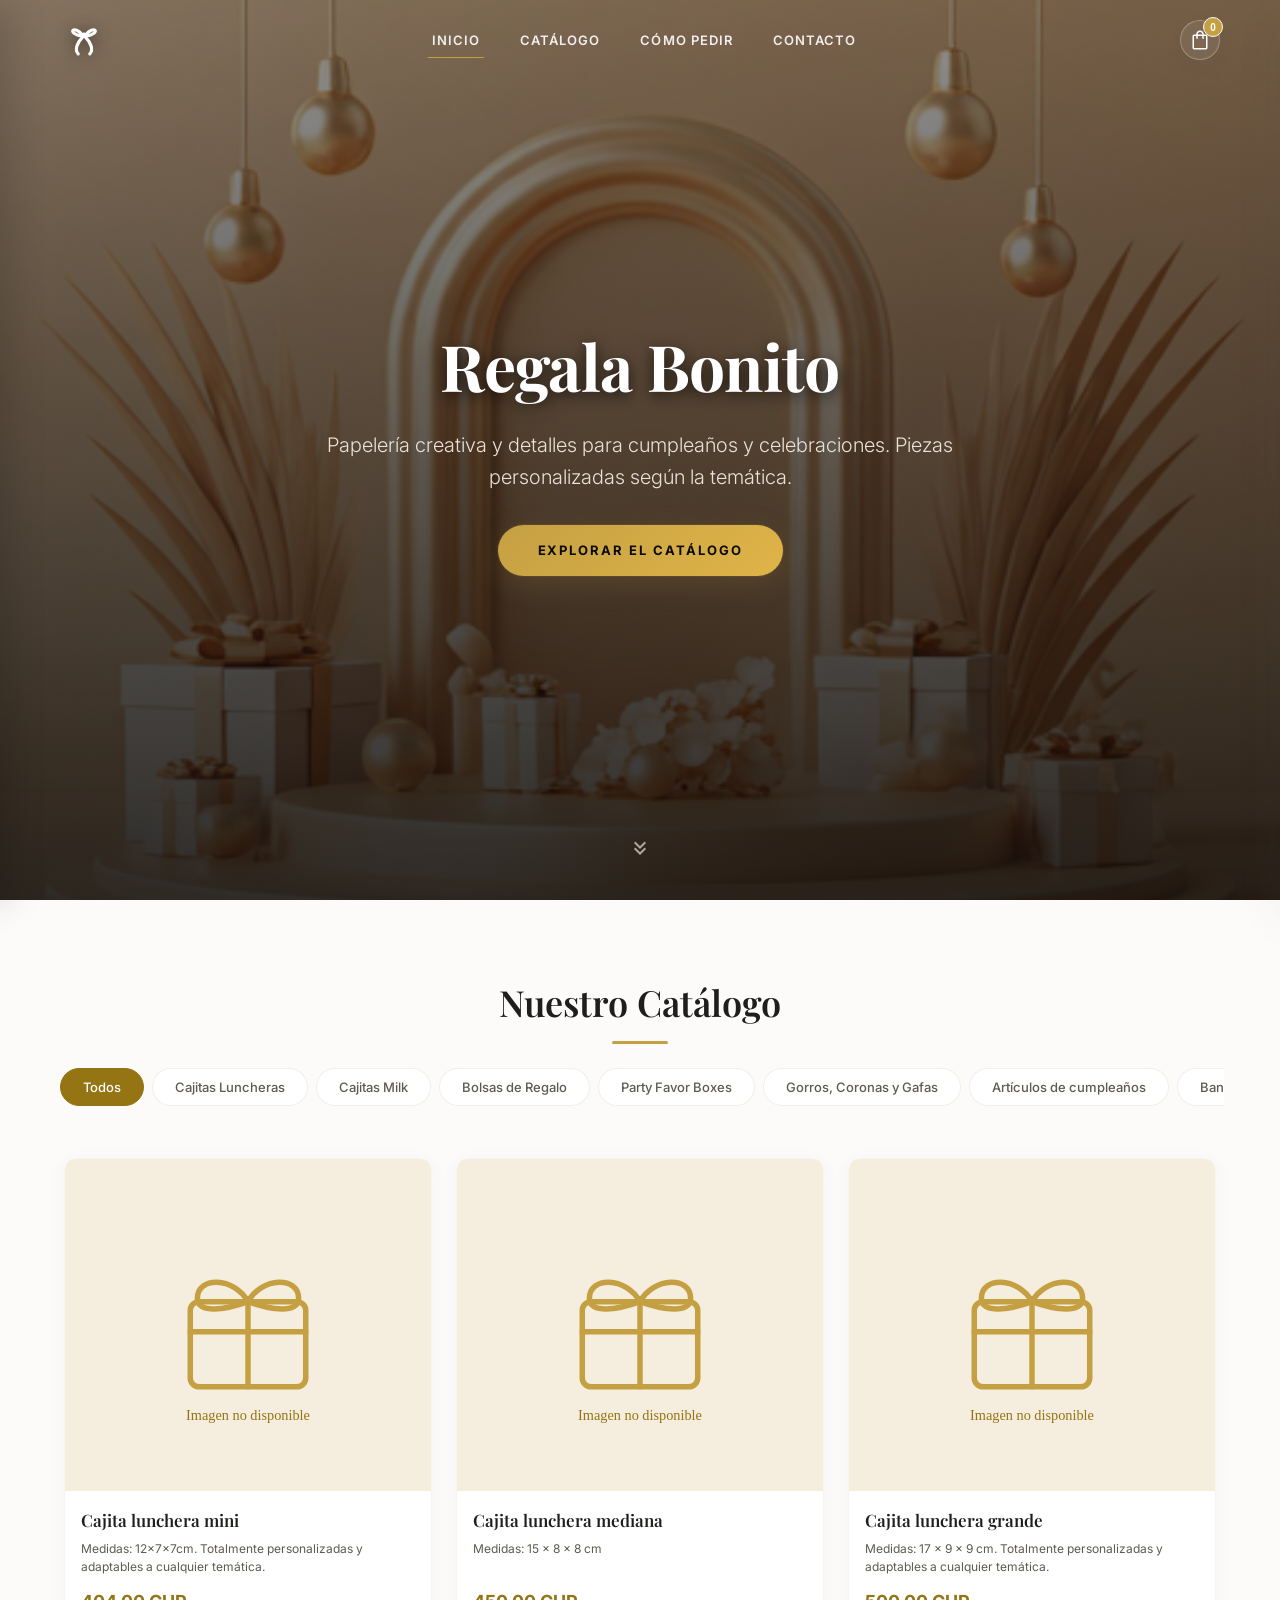
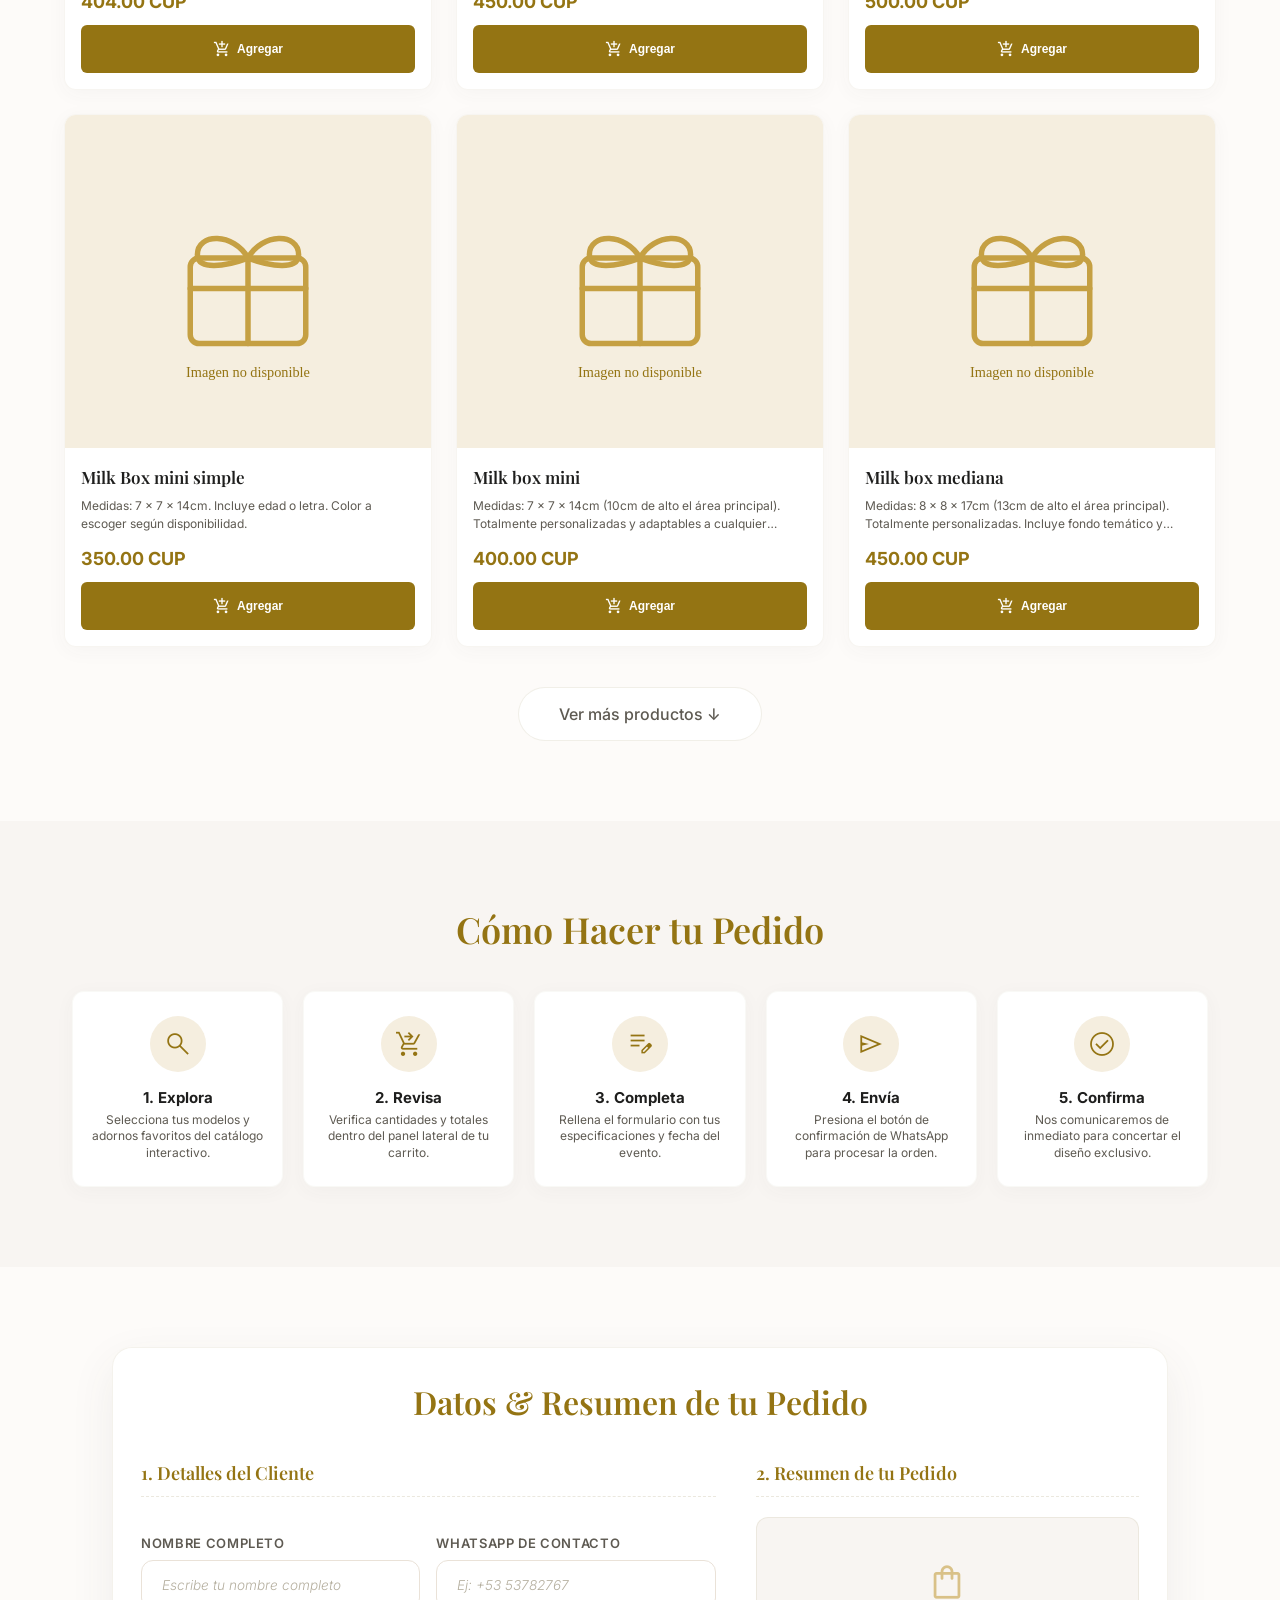
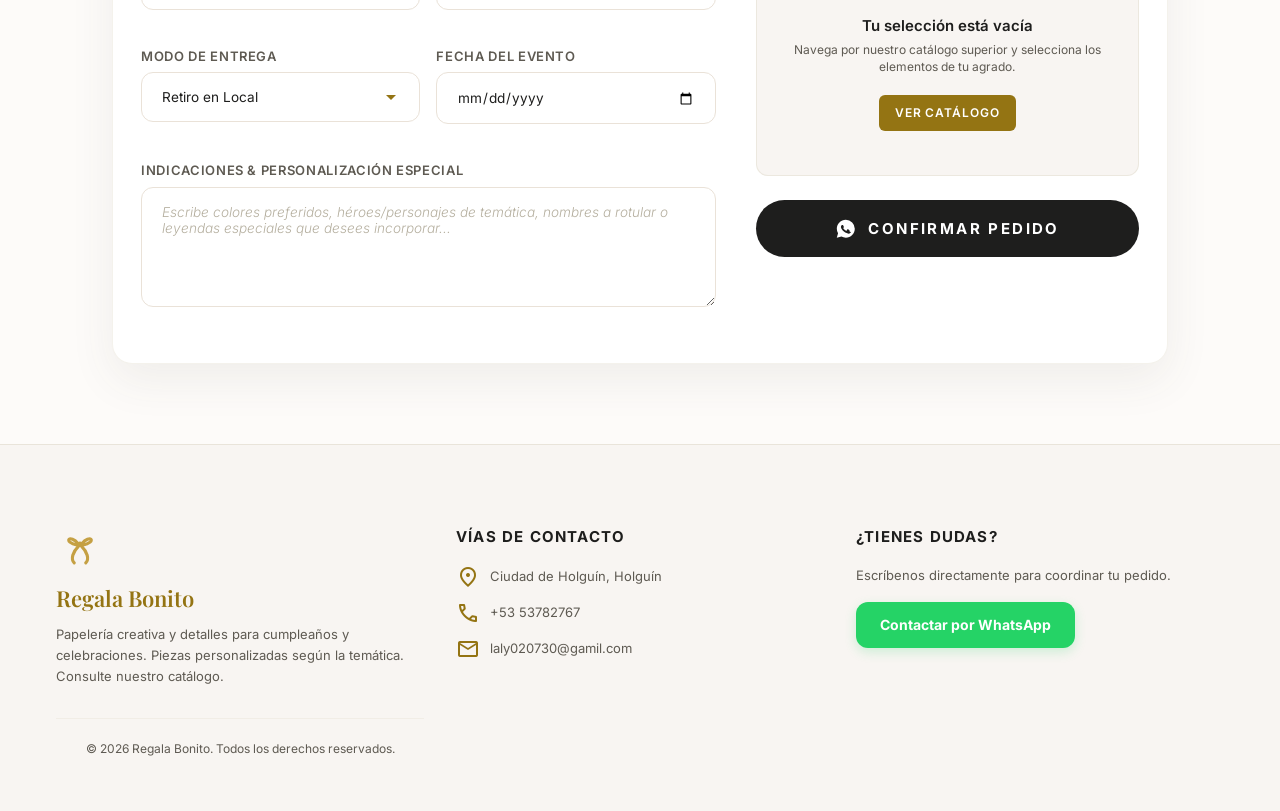
==== commit 120a7762: "Agregar PWA, campo de direccion dinamico y mejorar estilos del formulario" ====
--- a/index.html
+++ b/index.html
@@ -19,6 +19,10 @@
       type="image/svg+xml"
       href="data:image/svg+xml,%3Csvg xmlns='http://www.w3.org/2000/svg' viewBox='0 0 100 100'%3E%3Cg fill='%23c5a043' stroke='%23c5a043' stroke-width='6.5' stroke-linecap='round' stroke-linejoin='round'%3E%3Ccircle cx='50' cy='40' r='5.5'/%3E%3Cpath d='M 46 39 C 30 18, 12 35, 45 42'/%3E%3Cpath d='M 54 39 C 70 18, 88 35, 55 42'/%3E%3Cpath d='M 47 44 C 35 56, 30 71, 38 79'/%3E%3Cpath d='M 53 44 C 65 56, 70 71, 62 79'/%3E%3C/g%3E%3C/svg%3E"
     />
+
+    <!-- PWA -->
+    <link rel="manifest" href="manifest.json">
+    <meta name="theme-color" content="#947413">
 
     <!-- Preview for social media (Open Graph) -->
     <meta property="og:type" content="website" />
@@ -398,6 +402,16 @@
                         </option>
                         <option value="envio">Envío Privado a Domicilio</option>
                       </select>
+                    </div>
+
+                    <div class="form-group" id="address-group" style="display: none;">
+                      <label for="cust-address" class="form-label">Dirección de Envío</label>
+                      <input
+                        type="text"
+                        id="cust-address"
+                        class="form-control"
+                        placeholder="Calle, número, entre calles y referencia."
+                      />
                     </div>
 
                     <div class="form-group">
--- a/styles.css
+++ b/styles.css
@@ -8,7 +8,7 @@
 
 /* ===== VARIABLES & DESIGN SYSTEM ===== */
 :root {
-  /* Brand Color Palette - Modern Boutique Champagne Theme */
+  /* Brand Color Palette - Modern Champagne Theme */
   --color-surface-bg: #fdfbf9;
   --color-surface-card: #ffffff;
   --color-surface-low: #f8f5f2;
@@ -681,6 +681,7 @@
   transition: var(--transition-smooth);
   width: 100%;
   height: 100%;
+  cursor: pointer;
 }
 
 .product-card:hover {
@@ -921,14 +922,47 @@
 .form-select,
 .form-textarea {
   width: 100%;
-  padding: 0.6875rem 1rem;
-  border: 1px solid var(--color-outline);
-  border-radius: var(--radius-sm);
-  background-color: var(--color-surface-low);
+  padding: 1rem 1.25rem;
+  border: 1px solid var(--color-surface-container);
+  border-radius: var(--radius-md);
+  background-color: #ffffff;
   font-family: var(--font-body);
-  font-size: 0.9375rem;
+  font-size: 0.85rem;
   color: var(--color-on-surface);
   transition: var(--transition-fast);
+}
+
+.form-control::placeholder,
+.form-textarea::placeholder {
+  color: #b5af9f; 
+  font-style: italic; 
+  font-weight: 300;
+}
+
+.form-control:focus,
+.form-select:focus,
+.form-textarea:focus {
+  border-color: var(--color-primary-gold);
+  background-color: #ffffff;
+  outline: none;
+  box-shadow: 0 0 0 4px var(--color-gold-glow); 
+}
+
+.form-select {
+  appearance: none;
+  -webkit-appearance: none;
+  -moz-appearance: none;
+  background-image: url("data:image/svg+xml,%3Csvg xmlns='http://www.w3.org/2000/svg' viewBox='0 0 24 24' fill='%23947413'%3E%3Cpath d='M7 10l5 5 5-5z'/%3E%3C/svg%3E");
+  background-repeat: no-repeat;
+  background-position: right 1rem center;
+  background-size: 1.5rem;
+  padding-right: 3rem; 
+  cursor: pointer;
+}
+
+.form-textarea {
+  resize: vertical; 
+  min-height: 120px;
 }
 
 .form-control:focus,
@@ -947,12 +981,12 @@
   padding: 1.125rem 2rem;
   background-color: var(--color-on-surface) !important;
   color: #ffffff !important;
-  border: none !important; /* Aquí quitamos el borde */
+  border: none !important; 
   font-family: var(--font-body);
   font-size: 0.9375rem;
   font-weight: 700;
   text-transform: uppercase;
-  letter-spacing: 0.12em;
+  letter-spacing: 0.16em;
   border-radius: var(--radius-full) !important;
   cursor: pointer;
   transition: all 0.4s cubic-bezier(0.165, 0.84, 0.44, 1) !important;
@@ -960,7 +994,7 @@
 
 .checkout__submit-btn:hover {
   background-color: var(--color-whatsapp) !important;
-  border: none !important; /* Nos aseguramos de que no aparezca en hover */
+  border: none !important;
   color: #ffffff !important;
   transform: translateY(-3px);
   letter-spacing: 0.15em;
@@ -2141,7 +2175,9 @@
   right: 1rem;
   background: transparent !important;
   border: none !important;
-  color: var(--color-primary) !important; /* Color café/dorado oscuro de tu marca */
+  color: var(
+    --color-primary
+  ) !important; /* Color café/dorado oscuro de tu marca */
   cursor: pointer;
   display: flex;
   align-items: center;
@@ -2153,7 +2189,9 @@
 }
 
 .product-modal__close:hover {
-  background: var(--color-surface-low) !important; /* Un circulito gris suave al pasar el mouse */
+  background: var(
+    --color-surface-low
+  ) !important; /* Un circulito gris suave al pasar el mouse */
   transform: scale(1.1);
 }
 
@@ -2316,9 +2354,3 @@
   user-select: none;
   -webkit-user-select: none;
 }
-
-button:focus,
-a:focus {
-  outline: 2px solid var(--color-primary-gold);
-  outline-offset: 2px;
-}
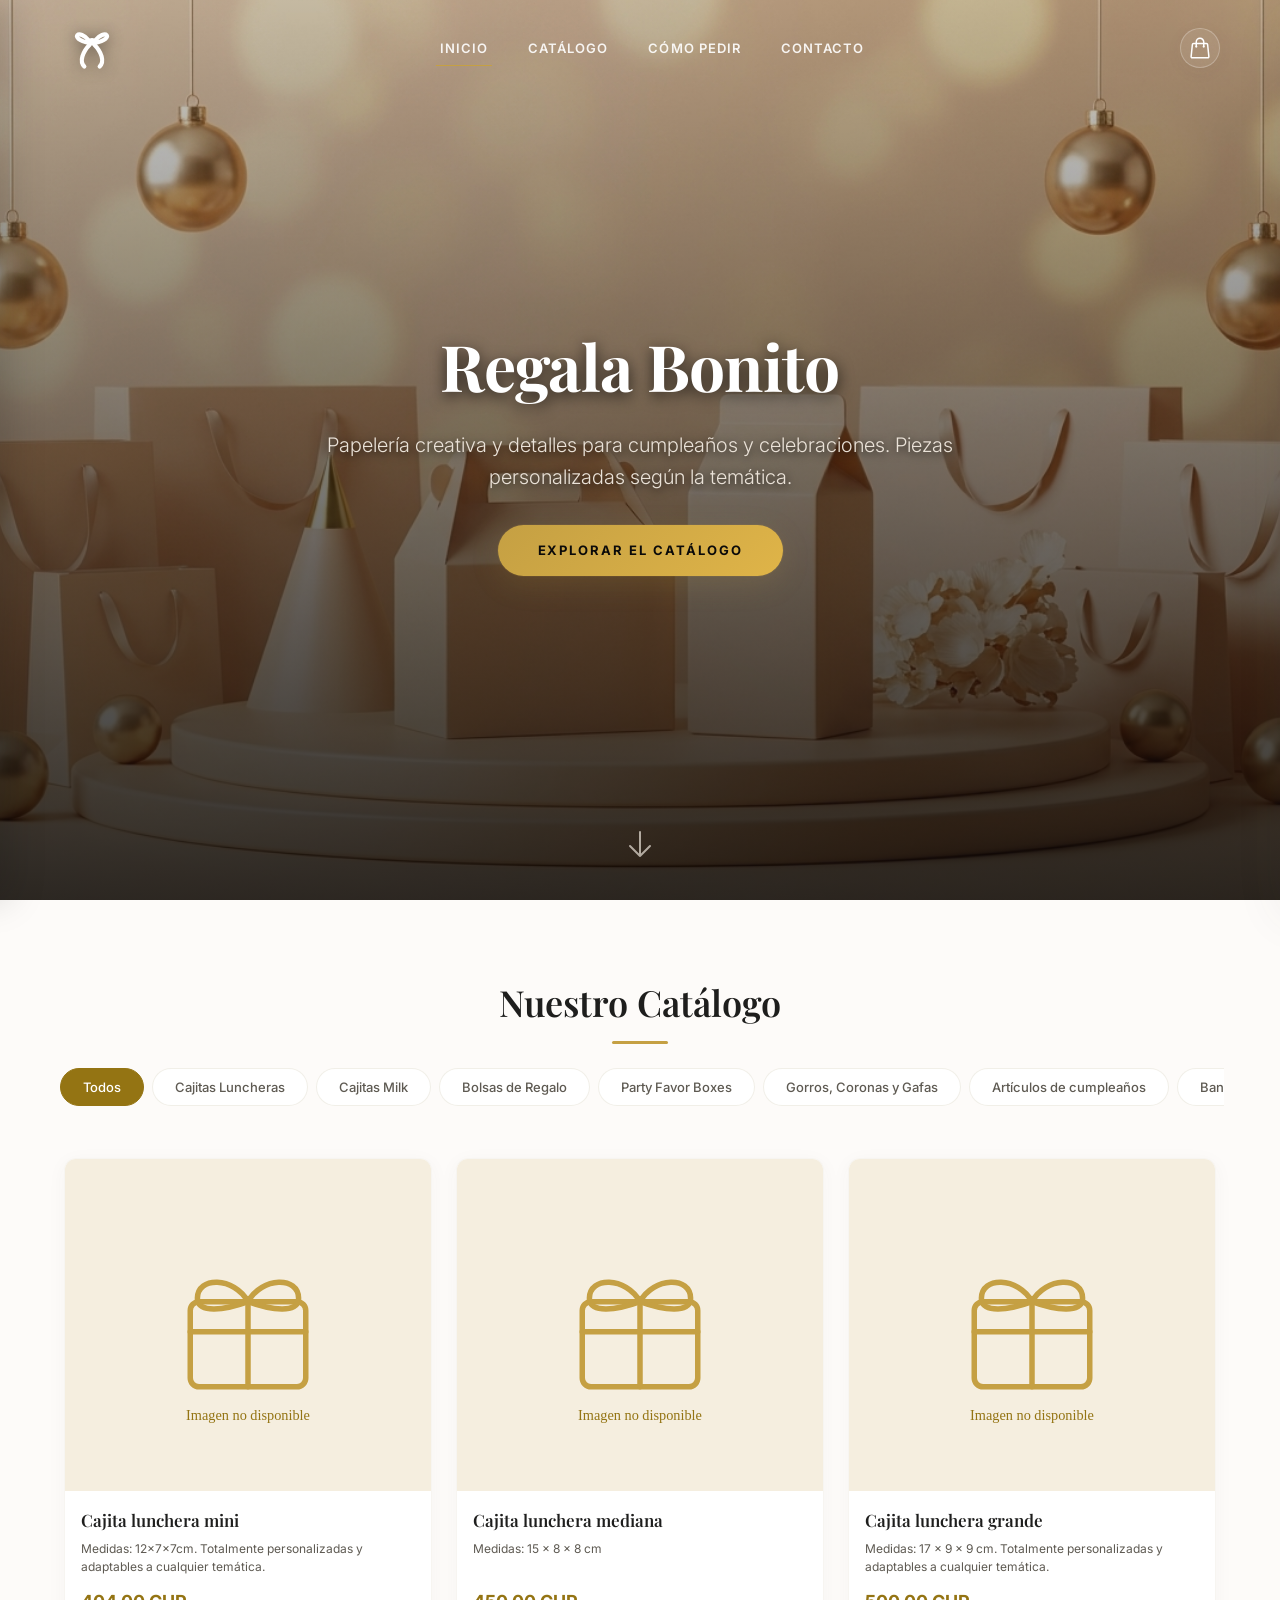
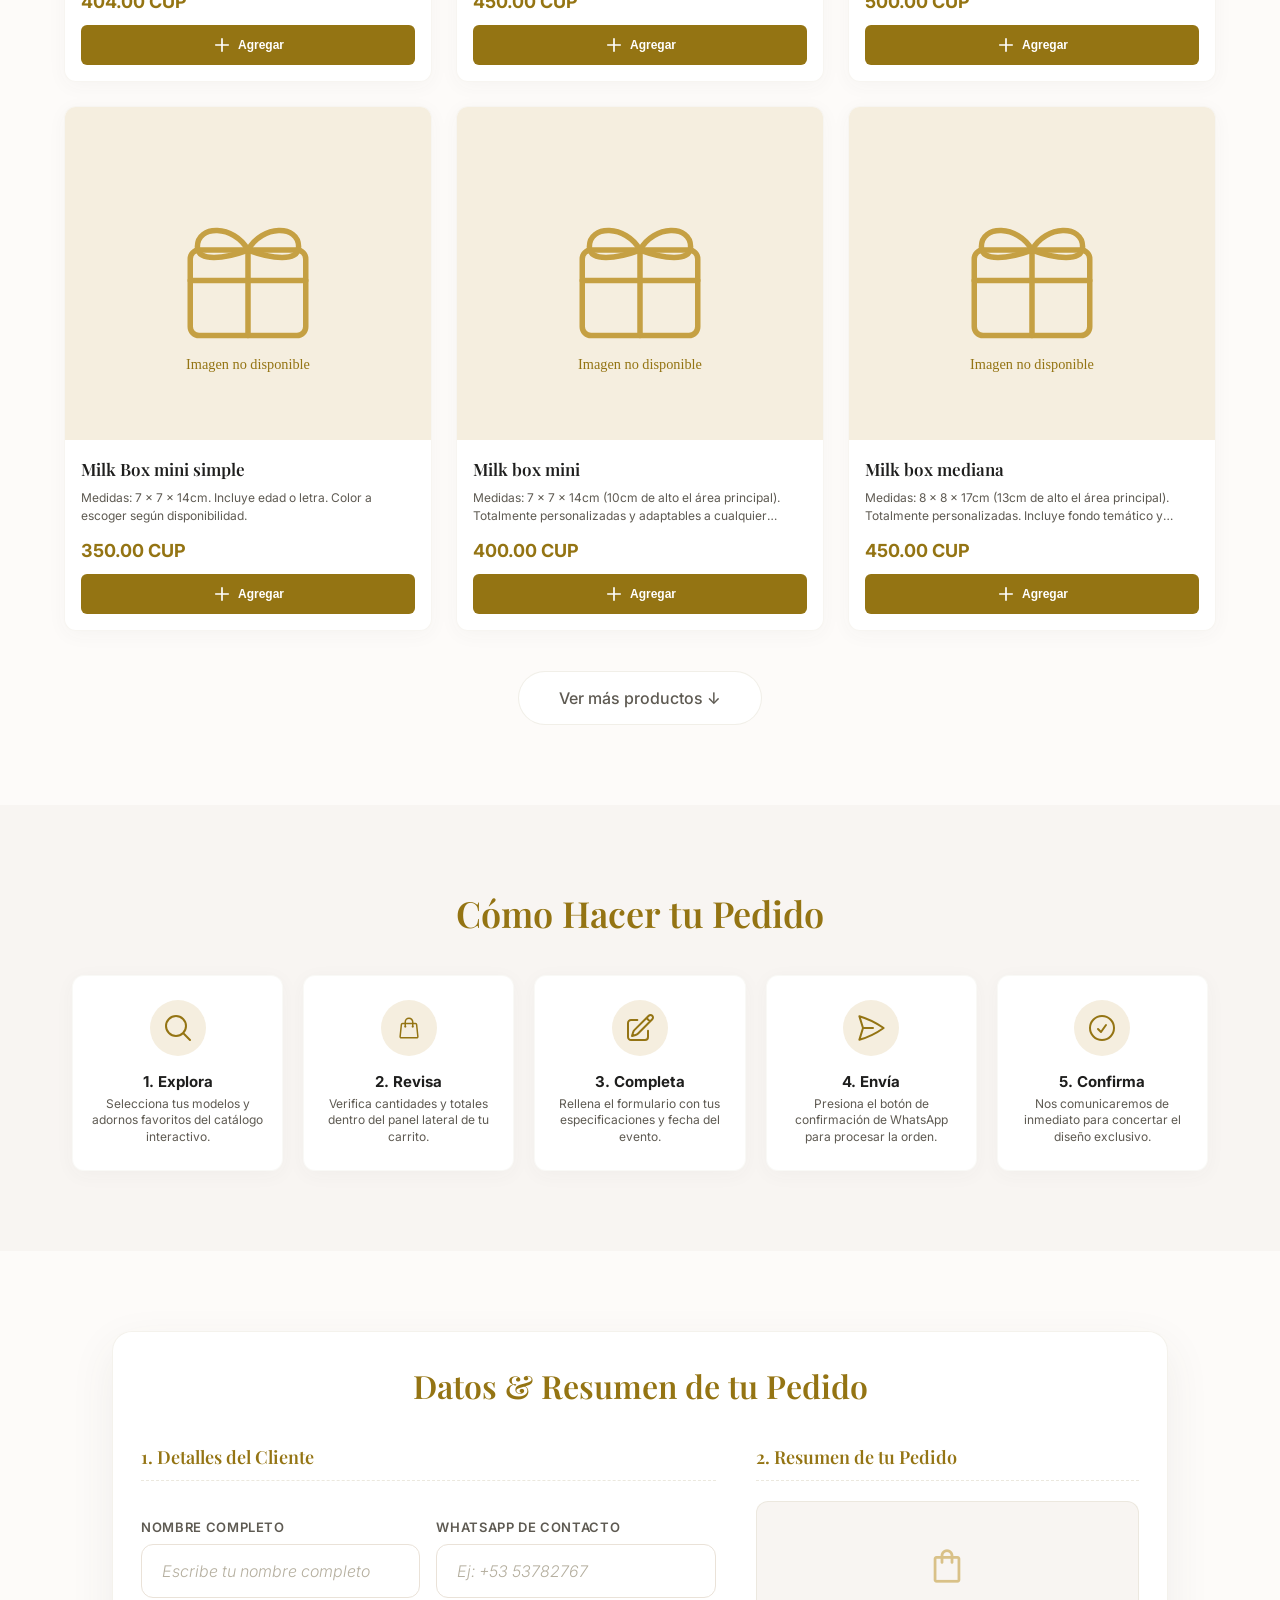
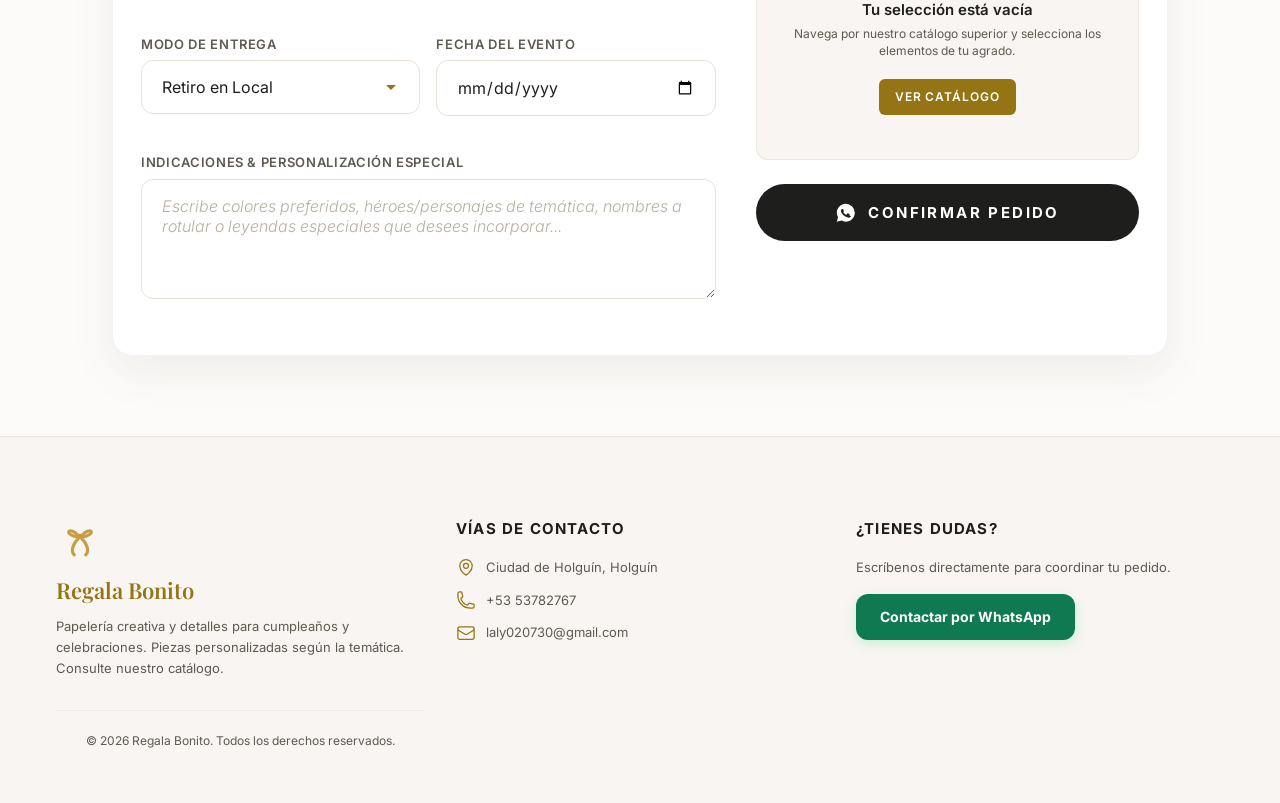
==== commit debe8514: "Implementar iconos SVG, arreglar estilos, validacion y diseno del hero" ====
--- a/index.html
+++ b/index.html
@@ -12,6 +12,7 @@
     <meta charset="UTF-8" />
     <meta name="viewport" content="width=device-width, initial-scale=1.0" />
     <title>Regala Bonito</title>
+    <meta name="description" content="Papelería creativa y detalles para cumpleaños y celebraciones. Piezas personalizadas según la temática. Consulte nuestro catálogo.">
 
     <!-- Favicon -->
     <link
@@ -26,31 +27,18 @@
 
     <!-- Preview for social media (Open Graph) -->
     <meta property="og:type" content="website" />
-    <meta property="og:title" content="Regala Bonito" />
-    <meta
-      property="og:description"
-      content="Papelería creativa y detalles para cumpleaños y celebraciones. Piezas personalizadas según la temática. Consulte nuestro catálogo."
-    />
+    <meta property="og:title" content="Regala Bonito | El Arte de Regalar" />
+    <meta property="og:description" content="Papelería creativa y detalles para cumpleaños y celebraciones. Piezas personalizadas según la temática." />
     <meta property="og:url" content="https://regalabonito.pages.dev/" />
-    <meta
-      property="og:image"
-      content="https://regalabonito.pages.dev/assets/hero.png"
-    />
+    <meta property="og:image" content="https://regalabonito.pages.dev/assets/og-image.jpg" />
     <meta property="og:image:width" content="1200" />
     <meta property="og:image:height" content="630" />
 
-    <!-- Preview for Twitter / X -->
+    <!-- Twitter / X -->
     <meta name="twitter:card" content="summary_large_image" />
-    <meta name="twitter:title" content="Regala Bonito" />
-    <meta
-      name="twitter:description"
-      content="Papelería creativa y detalles para cumpleaños y celebraciones. Piezas personalizadas según la temática. Consulte nuestro catálogo."
-    />
-    <meta
-      name="twitter:image"
-      content="https://regalabonito.pages.dev/assets/hero.png"
-    />
-
+    <meta name="twitter:title" content="Regala Bonito | El Arte de Regalar" />
+    <meta name="twitter:description" content="Papelería creativa y detalles para cumpleaños y celebraciones." />
+    <meta name="twitter:image" content="https://regalabonito.pages.dev/assets/og-image.jpg" />
     <link rel="apple-touch-icon" href="assets/icono.png" />
 
     <!-- Google Fonts Preconnect and Stylesheets -->
@@ -137,9 +125,7 @@
             onclick="toggleCart()"
             aria-label="View shopping cart drawer"
           >
-            <span class="material-symbols-outlined header__action-icon"
-              >shopping_bag</span
-            >
+            <svg class="header__action-icon" aria-hidden="true" xmlns="http://www.w3.org/2000/svg" fill="none" viewBox="0 0 24 24" stroke-width="1.5" stroke="currentColor"><path stroke-linecap="round" stroke-linejoin="round" d="M15.75 10.5V6a3.75 3.75 0 1 0-7.5 0v4.5m11.356-1.993 1.263 12c.07.665-.45 1.243-1.119 1.243H4.25a1.125 1.125 0 0 1-1.12-1.243l1.264-12A1.125 1.125 0 0 1 5.513 7.5h12.974c.576 0 1.059.435 1.119 1.007ZM8.625 10.5a.375.375 0 1 1-.75 0 .375.375 0 0 1 .75 0Zm7.5 0a.375.375 0 1 1-.75 0 .375.375 0 0 1 .75 0Z" /></svg>
             <span id="cart-badge" class="header__cart-badge">0</span>
           </button>
           <!-- Mobile Sidebar Hamburger Indicator -->
@@ -148,9 +134,7 @@
             onclick="toggleMobileMenu()"
             aria-label="Abrir menú de navegación"
           >
-            <span class="material-symbols-outlined header__action-icon"
-              >menu</span
-            >
+            <svg class="header__action-icon" aria-hidden="true" xmlns="http://www.w3.org/2000/svg" fill="none" viewBox="0 0 24 24" stroke-width="1.5" stroke="currentColor"><path stroke-linecap="round" stroke-linejoin="round" d="M3.75 6.75h16.5M3.75 12h16.5m-16.5 5.25h16.5" /></svg>
           </button>
         </div>
       </div>
@@ -163,7 +147,7 @@
         <div class="hero__background">
           <img
             class="hero__image"
-            src="assets/hero.png"
+            src="assets/hero.jpg"
             alt="A bright and elegant boutique celebratory layout showing luxury gift wraps and archways"
           />
           <div class="hero__overlay"></div>
@@ -189,9 +173,7 @@
             aria-label="Desplazarse al catálogo"
             class="hero__scroll-btn"
           >
-            <span class="material-symbols-outlined hero__scroll-arrow"
-              >keyboard_double_arrow_down</span
-            >
+            <svg class="hero__scroll-arrow" aria-hidden="true" xmlns="http://www.w3.org/2000/svg" fill="none" viewBox="0 0 24 24" stroke-width="1.5" stroke="currentColor"><path stroke-linecap="round" stroke-linejoin="round" d="M19.5 13.5 12 21m0 0-7.5-7.5M12 21V3" /></svg>
           </a>
         </div>
       </section>
@@ -214,7 +196,6 @@
                 <div
                   id="category-filters"
                   class="catalog__filters"
-                  role="tablist"
                   aria-label="Filtros de categorización de artículos"
                 ></div>
               </div>
@@ -262,9 +243,7 @@
           <div class="instructions__grid scroll-reveal scroll-reveal-container">
             <div class="instruction-step">
               <div class="instruction-step__icon-box">
-                <span class="material-symbols-outlined instruction-step__icon"
-                  >search</span
-                >
+                <svg class="instruction-step__icon" width="32" height="32" fill="none" stroke="currentColor" stroke-width="1.5" viewBox="0 0 24 24" aria-hidden="true"><path stroke-linecap="round" stroke-linejoin="round" d="m21 21-5.197-5.197m0 0A7.5 7.5 0 1 0 5.196 5.196a7.5 7.5 0 0 0 10.607 10.607Z"/></svg>
               </div>
               <div class="instruction-step__text-box">
                 <h3 class="instruction-step__title">1. Explora</h3>
@@ -277,9 +256,7 @@
 
             <div class="instruction-step">
               <div class="instruction-step__icon-box">
-                <span class="material-symbols-outlined instruction-step__icon"
-                  >shopping_cart_checkout</span
-                >
+                <svg class="header__action-icon" aria-hidden="true" xmlns="http://www.w3.org/2000/svg" fill="none" viewBox="0 0 24 24" stroke-width="1.5" stroke="currentColor"><path stroke-linecap="round" stroke-linejoin="round" d="M15.75 10.5V6a3.75 3.75 0 1 0-7.5 0v4.5m11.356-1.993 1.263 12c.07.665-.45 1.243-1.119 1.243H4.25a1.125 1.125 0 0 1-1.12-1.243l1.264-12A1.125 1.125 0 0 1 5.513 7.5h12.974c.576 0 1.059.435 1.119 1.007ZM8.625 10.5a.375.375 0 1 1-.75 0 .375.375 0 0 1 .75 0Zm7.5 0a.375.375 0 1 1-.75 0 .375.375 0 0 1 .75 0Z" /></svg>
               </div>
               <div class="instruction-step__text-box">
                 <h3 class="instruction-step__title">2. Revisa</h3>
@@ -292,9 +269,7 @@
 
             <div class="instruction-step">
               <div class="instruction-step__icon-box">
-                <span class="material-symbols-outlined instruction-step__icon"
-                  >edit_note</span
-                >
+                <svg class="instruction-step__icon" width="32" height="32" fill="none" stroke="currentColor" stroke-width="1.5" viewBox="0 0 24 24" aria-hidden="true"><path stroke-linecap="round" stroke-linejoin="round" d="m16.862 4.487 1.687-1.688a1.875 1.875 0 1 1 2.652 2.652L10.582 16.07a4.5 4.5 0 0 1-1.897 1.13L6 18l.8-2.685a4.5 4.5 0 0 1 1.13-1.897l8.932-8.931Zm0 0L19.5 7.125M18 14v4.75A2.25 2.25 0 0 1 15.75 21H5.25A2.25 2.25 0 0 1 3 18.75V8.25A2.25 2.25 0 0 1 5.25 6H10"/></svg>
               </div>
               <div class="instruction-step__text-box">
                 <h3 class="instruction-step__title">3. Completa</h3>
@@ -307,9 +282,7 @@
 
             <div class="instruction-step">
               <div class="instruction-step__icon-box">
-                <span class="material-symbols-outlined instruction-step__icon"
-                  >send</span
-                >
+                <svg class="instruction-step__icon" width="32" height="32" fill="none" stroke="currentColor" stroke-width="1.5" viewBox="0 0 24 24" aria-hidden="true"><path stroke-linecap="round" stroke-linejoin="round" d="M6 12 3.269 3.125A59.769 59.769 0 0 1 21.485 12 59.768 59.768 0 0 1 3.27 20.875L5.999 12Zm0 0h7.5"/></svg>
               </div>
               <div class="instruction-step__text-box">
                 <h3 class="instruction-step__title">4. Envía</h3>
@@ -322,9 +295,7 @@
 
             <div class="instruction-step">
               <div class="instruction-step__icon-box">
-                <span class="material-symbols-outlined instruction-step__icon"
-                  >check_circle</span
-                >
+                <svg class="instruction-step__icon" width="32" height="32" fill="none" stroke="currentColor" stroke-width="1.5" viewBox="0 0 24 24" aria-hidden="true"><path stroke-linecap="round" stroke-linejoin="round" d="M9 12.75 11.25 15 15 9.75M21 12a9 9 0 1 1-18 0 9 9 0 0 1 18 0Z"/></svg>
               </div>
               <div class="instruction-step__text-box">
                 <h3 class="instruction-step__title">5. Confirma</h3>
@@ -348,11 +319,7 @@
           <div class="checkout__card scroll-reveal">
             <h2 class="checkout__title">Datos &amp; Resumen de tu Pedido</h2>
 
-            <form
-              id="order-form"
-              onsubmit="event.preventDefault()"
-              class="checkout__form-grid"
-            >
+            <form id="order-form" onsubmit="event.preventDefault(); sendOrderToWhatsApp();" class="checkout__form-grid">
               <!-- Left panel: client credentials -->
               <div class="checkout__inputs-panel">
                 <h3 class="checkout__subheading">1. Detalles del Cliente</h3>
@@ -529,22 +496,17 @@
           <h3 class="footer__heading">Vías de Contacto</h3>
           <ul class="footer__contact-list">
             <li class="footer__contact-item">
-              <span class="material-symbols-outlined footer__contact-icon"
-                >location_on</span
-              >
+              <svg class="footer__contact-icon" width="20" height="20" fill="none" stroke="currentColor" stroke-width="1.5" viewBox="0 0 24 24"><path stroke-linecap="round" stroke-linejoin="round" d="M15 10.5a3 3 0 1 1-6 0 3 3 0 0 1 6 0Z"/><path stroke-linecap="round" stroke-linejoin="round" d="M19.5 10.5c0 7.142-7.5 11.25-7.5 11.25S4.5 17.642 4.5 10.5a7.5 7.5 0 1 1 15 0Z"/></svg>
+              
               <span>Ciudad de Holguín, Holguín</span>
             </li>
             <li class="footer__contact-item">
-              <span class="material-symbols-outlined footer__contact-icon"
-                >call</span
-              >
+              <svg class="footer__contact-icon" width="20" height="20" fill="none" stroke="currentColor" stroke-width="1.5" viewBox="0 0 24 24"><path stroke-linecap="round" stroke-linejoin="round" d="M2.25 6.75c0 8.284 6.716 15 15 15h2.25a2.25 2.25 0 0 0 2.25-2.25v-1.372c0-.516-.351-.966-.852-1.091l-4.423-1.106c-.44-.11-.902.055-1.173.417l-.97 1.293c-.282.376-.769.542-1.21.38a12.035 12.035 0 0 1-7.143-7.143c-.162-.441.004-.928.38-1.21l1.293-.97c.363-.271.527-.734.417-1.173L6.963 3.102a1.125 1.125 0 0 0-1.091-.852H4.5A2.25 2.25 0 0 0 2.25 4.5v2.25Z"/></svg>
               <span>+53 53782767</span>
             </li>
             <li class="footer__contact-item">
-              <span class="material-symbols-outlined footer__contact-icon"
-                >mail</span
-              >
-              <span>laly020730@gamil.com</span>
+              <svg class="footer__contact-icon" width="20" height="20" fill="none" stroke="currentColor" stroke-width="1.5" viewBox="0 0 24 24"><path stroke-linecap="round" stroke-linejoin="round" d="M21.75 6.75v10.5a2.25 2.25 0 0 1-2.25 2.25h-15a2.25 2.25 0 0 1-2.25-2.25V6.75m19.5 0A2.25 2.25 0 0 0 19.5 4.5h-15a2.25 2.25 0 0 0-2.25 2.25m19.5 0v.243a2.25 2.25 0 0 1-1.07 1.916l-7.5 4.615a2.25 2.25 0 0 1-2.36 0L3.32 8.91a2.25 2.25 0 0 1-1.07-1.916V6.75"/></svg>
+              <span>laly020730@gmail.com</span>
             </li>
           </ul>
         </div>
@@ -622,7 +584,7 @@
           onclick="toggleMobileMenu()"
           aria-label="Cerrar menú"
         >
-          <span class="material-symbols-outlined">close</span>
+          <svg width="24" height="24" aria-hidden="true" xmlns="http://www.w3.org/2000/svg" fill="none" viewBox="0 0 24 24" stroke-width="1.5" stroke="currentColor"><path stroke-linecap="round" stroke-linejoin="round" d="M6 18 18 6M6 6l12 12" /></svg>
         </button>
       </div>
 
@@ -632,28 +594,28 @@
           onclick="toggleMobileMenu()"
           class="mobile-menu-sidebar__link"
         >
-          <span class="material-symbols-outlined">home</span> Inicio
+          <svg width="20" height="20" fill="none" stroke="currentColor" stroke-width="1.5" viewBox="0 0 24 24"><path stroke-linecap="round" stroke-linejoin="round" d="m2.25 12 8.954-8.955c.44-.439 1.152-.439 1.591 0L21.75 12M4.5 9.75v10.125c0 .621.504 1.125 1.125 1.125H9.75v-4.875c0-.621.504-1.125 1.125-1.125h2.25c.621 0 1.125.504 1.125 1.125V21h4.125c.621 0 1.125-.504 1.125-1.125V9.75M8.25 21h8.25"/></svg> Inicio
         </a>
         <a
           href="#catalog"
           onclick="toggleMobileMenu()"
           class="mobile-menu-sidebar__link"
         >
-          <span class="material-symbols-outlined">grid_view</span> Catálogo
+          <svg width="20" height="20" fill="none" stroke="currentColor" stroke-width="1.5" viewBox="0 0 24 24"><path stroke-linecap="round" stroke-linejoin="round" d="M3.75 6A2.25 2.25 0 0 1 6 3.75h2.25A2.25 2.25 0 0 1 10.5 6v2.25a2.25 2.25 0 0 1-2.25 2.25H6a2.25 2.25 0 0 1-2.25-2.25V6ZM3.75 15.75A2.25 2.25 0 0 1 6 13.5h2.25a2.25 2.25 0 0 1 2.25 2.25V18a2.25 2.25 0 0 1-2.25 2.25H6A2.25 2.25 0 0 1 3.75 18v-2.25ZM13.5 6a2.25 2.25 0 0 1 2.25-2.25H18A2.25 2.25 0 0 1 20.25 6v2.25A2.25 2.25 0 0 1 18 10.5h-2.25a2.25 2.25 0 0 1-2.25-2.25V6ZM13.5 15.75a2.25 2.25 0 0 1 2.25-2.25H18a2.25 2.25 0 0 1 2.25 2.25V18A2.25 2.25 0 0 1 18 20.25h-2.25A2.25 2.25 0 0 1 13.5 18v-2.25Z"/></svg> Catálogo
         </a>
         <a
           href="#how-to-order"
           onclick="toggleMobileMenu()"
           class="mobile-menu-sidebar__link"
         >
-          <span class="material-symbols-outlined">help_center</span> Cómo Pedir
+          <svg width="20" height="20" fill="none" stroke="currentColor" stroke-width="1.5" viewBox="0 0 24 24"><path stroke-linecap="round" stroke-linejoin="round" d="M9.879 7.519c1.171-1.025 3.071-1.025 4.242 0 1.172 1.025 1.172 2.687 0 3.712-.203.179-.43.326-.67.442-.745.361-1.45.999-1.45 1.827v.75M21 12a9 9 0 1 1-18 0 9 9 0 0 1 18 0Zm-9 5.25h.008v.008H12v-.008Z"/></svg> Cómo Pedir
         </a>
         <a
           href="#checkout"
           onclick="toggleMobileMenu()"
           class="mobile-menu-sidebar__link"
         >
-          <span class="material-symbols-outlined">assignment</span> Datos del
+          <svg width="20" height="20" fill="none" stroke="currentColor" stroke-width="1.5" viewBox="0 0 24 24"><path stroke-linecap="round" stroke-linejoin="round" d="M9 12h6m-6 4h6m2 5H7a2 2 0 01-2-2V5a2 2 0 012-2h5.586a1 1 0 01.707.293l5.414 5.414a1 1 0 01.293.707V19a2 2 0 01-2 2z"/></svg> Datos del
           Pedido
         </a>
       </nav>
@@ -668,7 +630,7 @@
             toggleCart();
           "
         >
-          <span class="material-symbols-outlined">shopping_bag</span>
+          <svg class="header__action-icon" aria-hidden="true" xmlns="http://www.w3.org/2000/svg" fill="none" viewBox="0 0 24 24" stroke-width="1.5" stroke="currentColor"><path stroke-linecap="round" stroke-linejoin="round" d="M15.75 10.5V6a3.75 3.75 0 1 0-7.5 0v4.5m11.356-1.993 1.263 12c.07.665-.45 1.243-1.119 1.243H4.25a1.125 1.125 0 0 1-1.12-1.243l1.264-12A1.125 1.125 0 0 1 5.513 7.5h12.974c.576 0 1.059.435 1.119 1.007ZM8.625 10.5a.375.375 0 1 1-.75 0 .375.375 0 0 1 .75 0Zm7.5 0a.375.375 0 1 1-.75 0 .375.375 0 0 1 .75 0Z" /></svg>
           <span>Ver Carrito</span>
           <span
             id="mobile-menu-cart-badge"
@@ -714,7 +676,7 @@
           onclick="toggleCart()"
           aria-label="Close cart contents drawer"
         >
-          <span class="material-symbols-outlined">close</span>
+          <svg width="24" height="24" aria-hidden="true" xmlns="http://www.w3.org/2000/svg" fill="none" viewBox="0 0 24 24" stroke-width="1.5" stroke="currentColor"><path stroke-linecap="round" stroke-linejoin="round" d="M6 18 18 6M6 6l12 12" /></svg>
         </button>
       </div>
 
@@ -727,7 +689,7 @@
       <div class="cart-sidebar__footer">
         <div class="cart-sidebar__summary">
           <span class="cart-sidebar__label">Subtotal estimado:</span>
-          <span id="cart-total" class="cart-sidebar__total">$0.00</span>
+          <span id="cart-total" class="cart-sidebar__total"0.00 CUP</span>
         </div>
         <button
           class="cart-sidebar__checkout-btn"
@@ -745,10 +707,10 @@
     <div id="toast-container" class="toast-container" aria-live="polite"></div>
   
     <!-- Product Modal -->
-    <dialog id="product-modal" class="product-modal">
+    <dialog id="product-modal" class="product-modal" aria-labelledby="modal-title">
       <div class="product-modal__content">
         <button class="product-modal__close" id="close-modal" aria-label="Cerrar modal">
-          <span class="material-symbols-outlined">close</span>
+          <svg width="24" height="24" aria-hidden="true" xmlns="http://www.w3.org/2000/svg" fill="none" viewBox="0 0 24 24" stroke-width="1.5" stroke="currentColor"><path stroke-linecap="round" stroke-linejoin="round" d="M6 18 18 6M6 6l12 12" /></svg>
         </button>
         <img id="modal-img" src="" alt="Producto" class="product-modal__img">
         <div class="product-modal__body">
--- a/styles.css
+++ b/styles.css
@@ -27,7 +27,7 @@
   --color-secondary-container: #f5eedf;
   --color-on-secondary-container: #474135;
 
-  --color-whatsapp: #25d366;
+  --color-whatsapp: #0f7a52;
   --color-error: #cc3333;
 
   /* Typography Scale */
@@ -178,7 +178,7 @@
   background-color: rgba(253, 251, 249, 0.85);
   backdrop-filter: blur(20px);
   -webkit-backdrop-filter: blur(20px);
-  border-b: 1px solid rgba(199, 190, 162, 0.25);
+  border-bottom: 1px solid rgba(199, 190, 162, 0.25);
   transition: var(--transition-smooth);
 }
 
@@ -198,8 +198,8 @@
 }
 
 .header__logo-container {
-  height: 3rem;
-  width: 3rem;
+  height: 4rem;
+  width: 4rem;
   display: flex;
   align-items: center;
   justify-content: center;
@@ -339,7 +339,8 @@
 }
 
 .header__action-icon {
-  font-size: 1.5rem !important;
+  width: 1.5rem !important;
+  height: 1.5rem !important;
   font-weight: 300 !important;
 }
 
@@ -371,11 +372,7 @@
   z-index: 10;
   width: 100%;
   height: 100%;
-  background: linear-gradient(
-    180deg,
-    rgba(11, 9, 8, 0.45) 0%,
-    rgba(11, 9, 8, 0.85) 100%
-  );
+  background: linear-gradient(180deg, rgba(11, 9, 8, 0.2) 0%, rgba(11, 9, 8, 0.85) 100%);
 }
 
 .hero__image {
@@ -433,6 +430,7 @@
   color: #eae2d8;
   opacity: 0.95;
   animation: heroTextReveal 1.6s cubic-bezier(0.16, 1, 0.3, 1) 0.2s both;
+  text-shadow: 0 2px 10px rgba(0, 0, 0, 0.8); 
 }
 
 .hero__button {
@@ -495,7 +493,8 @@
 }
 
 .hero__scroll-arrow {
-  font-size: 1.5rem;
+  width: 2rem;
+  height: 2rem;
   animation: scrollPulse 2s infinite ease-in-out;
 }
 
@@ -927,15 +926,15 @@
   border-radius: var(--radius-md);
   background-color: #ffffff;
   font-family: var(--font-body);
-  font-size: 0.85rem;
+  font-size: 1rem;
   color: var(--color-on-surface);
   transition: var(--transition-fast);
 }
 
 .form-control::placeholder,
 .form-textarea::placeholder {
-  color: #b5af9f; 
-  font-style: italic; 
+  color: #b5af9f;
+  font-style: italic;
   font-weight: 300;
 }
 
@@ -945,7 +944,7 @@
   border-color: var(--color-primary-gold);
   background-color: #ffffff;
   outline: none;
-  box-shadow: 0 0 0 4px var(--color-gold-glow); 
+  box-shadow: 0 0 0 4px var(--color-gold-glow);
 }
 
 .form-select {
@@ -956,20 +955,13 @@
   background-repeat: no-repeat;
   background-position: right 1rem center;
   background-size: 1.5rem;
-  padding-right: 3rem; 
+  padding-right: 3rem;
   cursor: pointer;
 }
 
 .form-textarea {
-  resize: vertical; 
+  resize: vertical;
   min-height: 120px;
-}
-
-.form-control:focus,
-.form-select:focus,
-.form-textarea:focus {
-  border-color: var(--color-primary-gold);
-  background-color: rgb(255, 255, 255);
 }
 
 .checkout__submit-btn {
@@ -981,7 +973,7 @@
   padding: 1.125rem 2rem;
   background-color: var(--color-on-surface) !important;
   color: #ffffff !important;
-  border: none !important; 
+  border: none !important;
   font-family: var(--font-body);
   font-size: 0.9375rem;
   font-weight: 700;
@@ -1434,9 +1426,8 @@
   transition: all 0.2s ease;
 }
 
-.mobile-menu-sidebar__link .material-symbols-outlined {
+.mobile-menu-sidebar__link svg {
   color: var(--color-primary-gold);
-  font-size: 1.25rem;
 }
 
 .mobile-menu-sidebar__link:hover {
@@ -1493,7 +1484,7 @@
   gap: 0.65rem;
   width: 100%;
   padding: 0.875rem;
-  background-color: #25d366;
+  background-color: var(--color-whatsapp);
   color: white;
   border: none;
   border-radius: var(--radius-md);
@@ -2354,3 +2345,21 @@
   user-select: none;
   -webkit-user-select: none;
 }
+
+@media (prefers-reduced-motion: reduce) {
+  *,
+  *::before,
+  *::after {
+    animation-duration: 0.01ms !important;
+    animation-iteration-count: 1 !important;
+    transition-duration: 0.01ms !important;
+    scroll-behavior: auto !important;
+  }
+}
+
+@media (max-width: 767px) {
+  .hero__image {
+    /* En móvil, enfoca la parte inferior de la imagen donde hay más detalle */
+    object-position: center 70%; 
+  }
+}
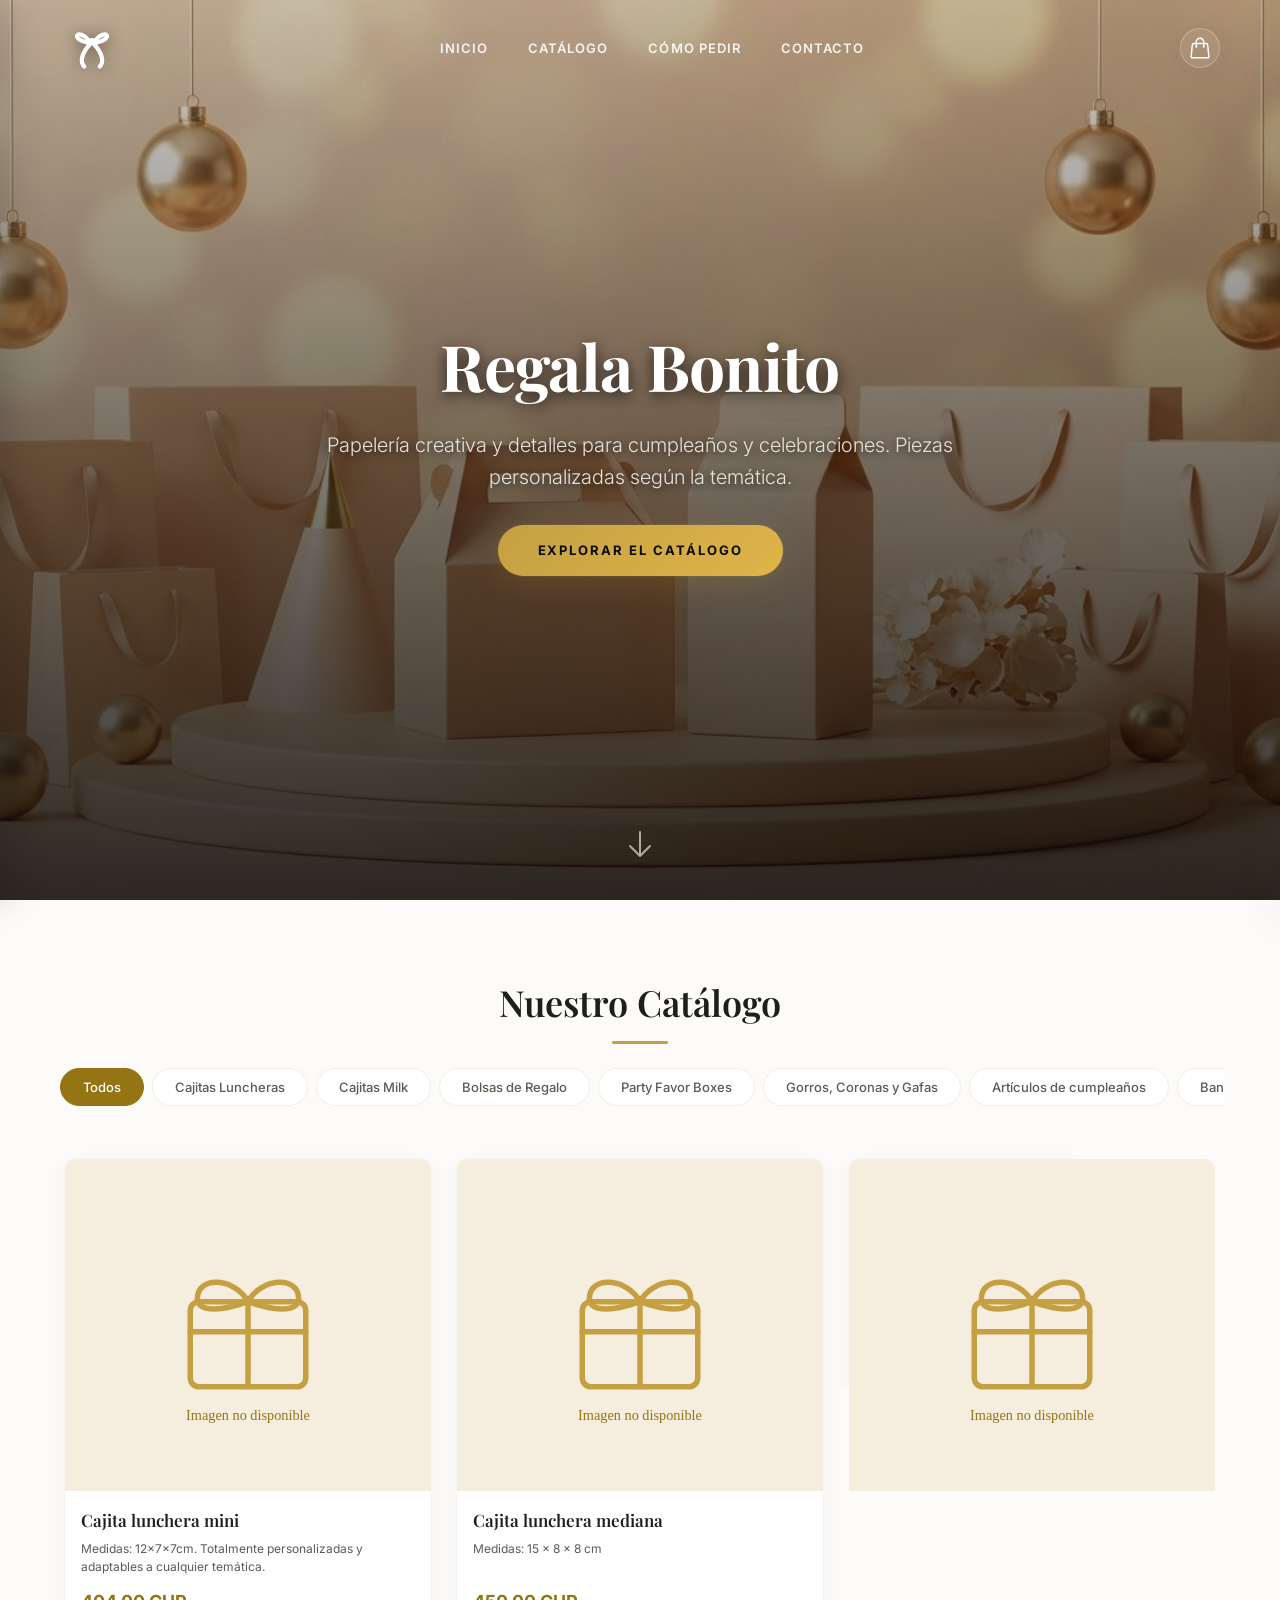
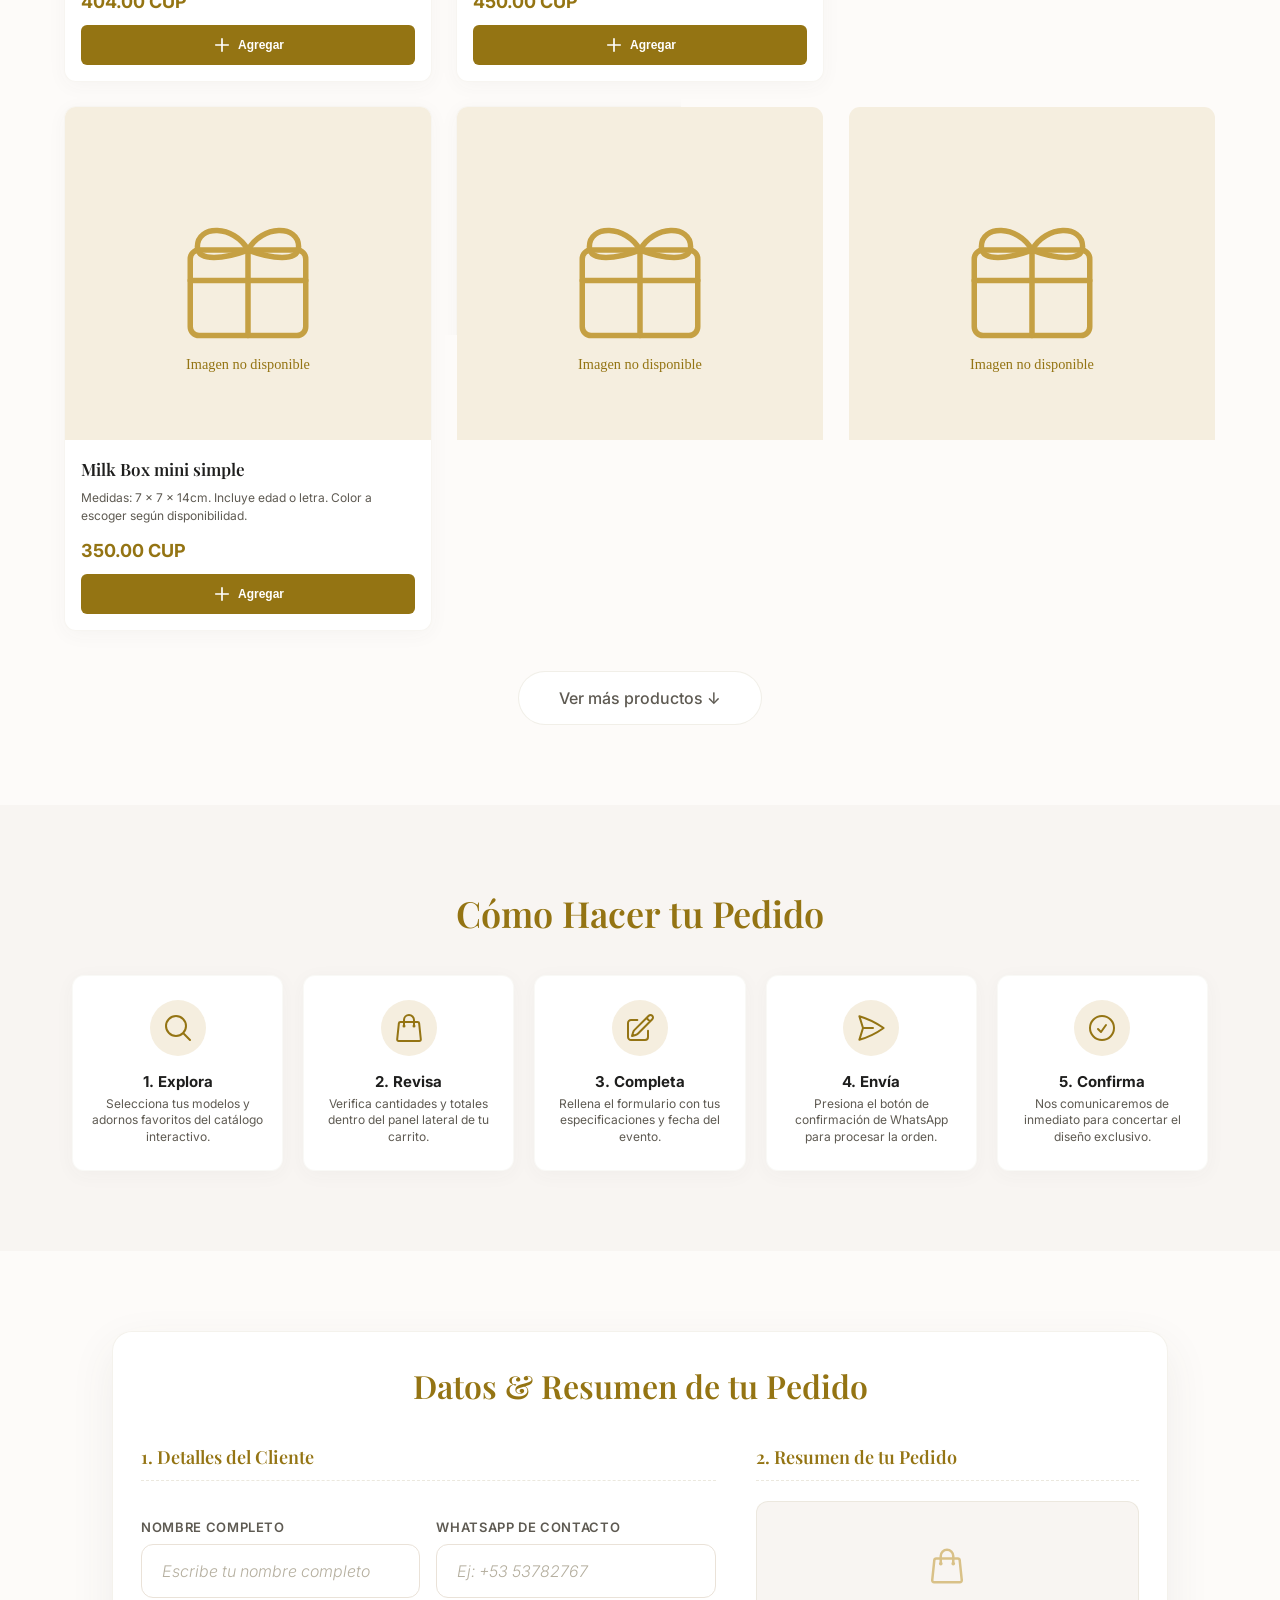
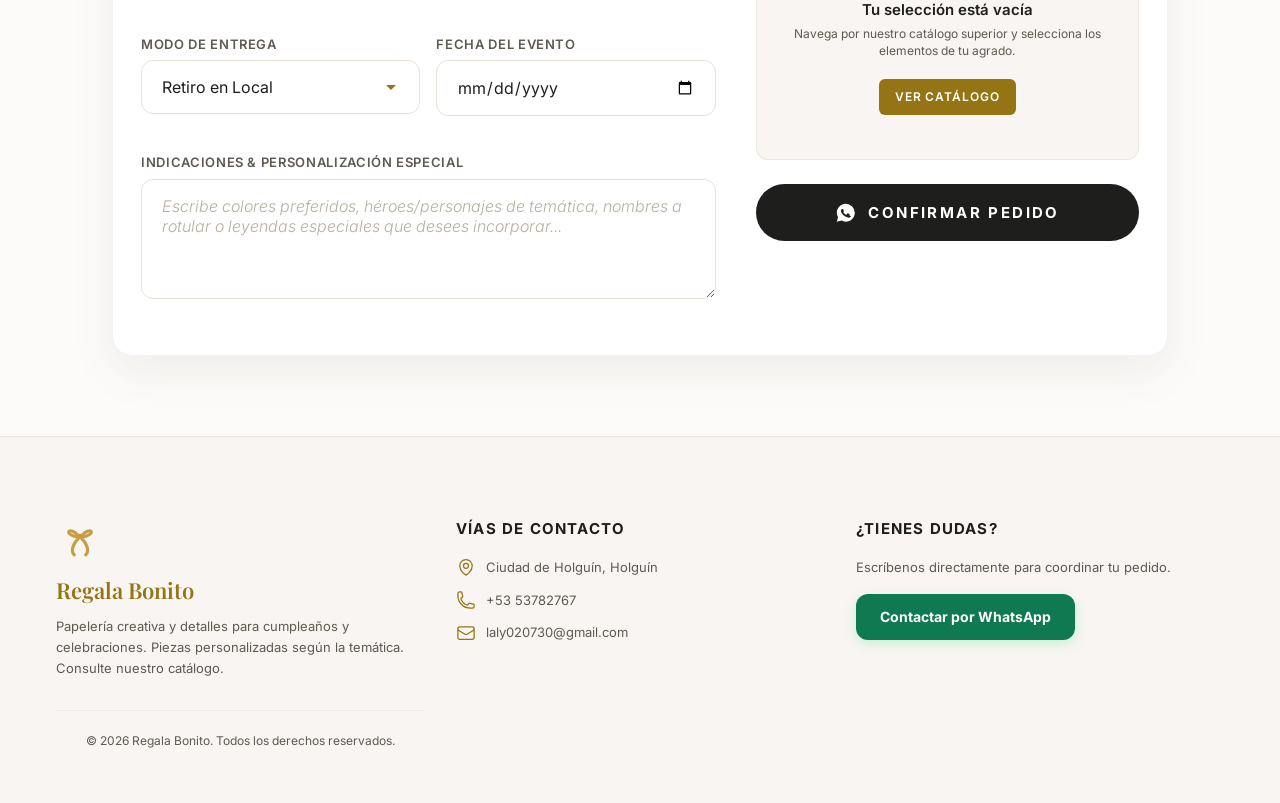
==== commit 07b17a56: "Optimizando imagenes a webp" ====
--- a/index.html
+++ b/index.html
@@ -14,6 +14,8 @@
     <title>Regala Bonito</title>
     <meta name="description" content="Papelería creativa y detalles para cumpleaños y celebraciones. Piezas personalizadas según la temática. Consulte nuestro catálogo.">
 
+    <link rel="preload" as="image" href="assets/hero.jpg" fetchpriority="high">
+
     <!-- Favicon -->
     <link
       rel="icon"
@@ -30,7 +32,7 @@
     <meta property="og:title" content="Regala Bonito | El Arte de Regalar" />
     <meta property="og:description" content="Papelería creativa y detalles para cumpleaños y celebraciones. Piezas personalizadas según la temática." />
     <meta property="og:url" content="https://regalabonito.pages.dev/" />
-    <meta property="og:image" content="https://regalabonito.pages.dev/assets/og-image.jpg" />
+    <meta property="og:image" content="https://regalabonito.pages.dev/assets/og-image.webp" />
     <meta property="og:image:width" content="1200" />
     <meta property="og:image:height" content="630" />
 
@@ -38,7 +40,7 @@
     <meta name="twitter:card" content="summary_large_image" />
     <meta name="twitter:title" content="Regala Bonito | El Arte de Regalar" />
     <meta name="twitter:description" content="Papelería creativa y detalles para cumpleaños y celebraciones." />
-    <meta name="twitter:image" content="https://regalabonito.pages.dev/assets/og-image.jpg" />
+    <meta name="twitter:image" content="https://regalabonito.pages.dev/assets/og-image.webp" />
     <link rel="apple-touch-icon" href="assets/icono.png" />
 
     <!-- Google Fonts Preconnect and Stylesheets -->
@@ -48,10 +50,7 @@
       href="https://fonts.googleapis.com/css2?family=Inter:wght@300;400;500;600;700&family=Playfair+Display:ital,wght@0,400;0,500;0,600;0,700;1,400&display=swap"
       rel="stylesheet"
     />
-    <link
-      href="https://fonts.googleapis.com/css2?family=Material+Symbols+Outlined:opsz,wght,FILL,GRAD@20..48,100..700,0..1,-50..200"
-      rel="stylesheet"
-    />
+    
 
     <!-- Consolidated CSS style system -->
     <link href="styles.css" rel="stylesheet" />
@@ -112,7 +111,7 @@
         </div>
 
         <nav class="header__nav" aria-label="Main Navigation">
-          <a href="#hero" class="header__link header__link--active">Inicio</a>
+          <a href="#hero" class="header__link header__link">Inicio</a>
           <a href="#catalog" class="header__link">Catálogo</a>
           <a href="#how-to-order" class="header__link">Cómo Pedir</a>
           <a href="#contact" class="header__link">Contacto</a>
@@ -147,8 +146,10 @@
         <div class="hero__background">
           <img
             class="hero__image"
-            src="assets/hero.jpg"
+            src="assets/hero.webp"
             alt="A bright and elegant boutique celebratory layout showing luxury gift wraps and archways"
+            loading="eager"
+            fetchpriority="high"
           />
           <div class="hero__overlay"></div>
         </div>
@@ -201,10 +202,7 @@
               </div>
               <!-- Mobile side scroll prompt indicator -->
               <div class="catalog__scroll-indicator-mobile" aria-hidden="true">
-                <span
-                  class="material-symbols-outlined catalog__scroll-arrow-mobile"
-                  >chevron_right</span
-                >
+                <svg class="catalog__scroll-arrow-mobile" width="24" height="24" fill="none" stroke="currentColor" stroke-width="2" viewBox="0 0 24 24" aria-hidden="true"><path stroke-linecap="round" stroke-linejoin="round" d="m8.25 4.5 7.5 7.5-7.5 7.5"/></svg>
               </div>
             </div>
           </div>
@@ -256,7 +254,7 @@
 
             <div class="instruction-step">
               <div class="instruction-step__icon-box">
-                <svg class="header__action-icon" aria-hidden="true" xmlns="http://www.w3.org/2000/svg" fill="none" viewBox="0 0 24 24" stroke-width="1.5" stroke="currentColor"><path stroke-linecap="round" stroke-linejoin="round" d="M15.75 10.5V6a3.75 3.75 0 1 0-7.5 0v4.5m11.356-1.993 1.263 12c.07.665-.45 1.243-1.119 1.243H4.25a1.125 1.125 0 0 1-1.12-1.243l1.264-12A1.125 1.125 0 0 1 5.513 7.5h12.974c.576 0 1.059.435 1.119 1.007ZM8.625 10.5a.375.375 0 1 1-.75 0 .375.375 0 0 1 .75 0Zm7.5 0a.375.375 0 1 1-.75 0 .375.375 0 0 1 .75 0Z" /></svg>
+                <svg class="instruction-step__icon" width="32" height="32" fill="none" stroke="currentColor" stroke-width="1.5" viewBox="0 0 24 24" aria-hidden="true"><path stroke-linecap="round" stroke-linejoin="round" d="M15.75 10.5V6a3.75 3.75 0 1 0-7.5 0v4.5m11.356-1.993 1.263 12c.07.665-.45 1.243-1.119 1.243H4.25a1.125 1.125 0 0 1-1.12-1.243l1.264-12A1.125 1.125 0 0 1 5.513 7.5h12.974c.576 0 1.059.435 1.119 1.007ZM8.625 10.5a.375.375 0 1 1-.75 0 .375.375 0 0 1 .75 0Zm7.5 0a.375.375 0 1 1-.75 0 .375.375 0 0 1 .75 0Z"/></svg>
               </div>
               <div class="instruction-step__text-box">
                 <h3 class="instruction-step__title">2. Revisa</h3>
--- a/styles.css
+++ b/styles.css
@@ -258,7 +258,7 @@
   left: 50%;
   width: 0;
   height: 1.5px;
-  background-color: var(--color-primary-gold);
+  background-color: var(--color-primary);
   transition: var(--transition-fast);
   transform: translateX(-50%);
 }
@@ -2027,7 +2027,7 @@
 }
 
 .header--transparent .header__link:hover {
-  color: var(--color-primary-gold) !important;
+  color: var(--color-primary) !important;
 }
 
 .header--transparent .header__cart-button {
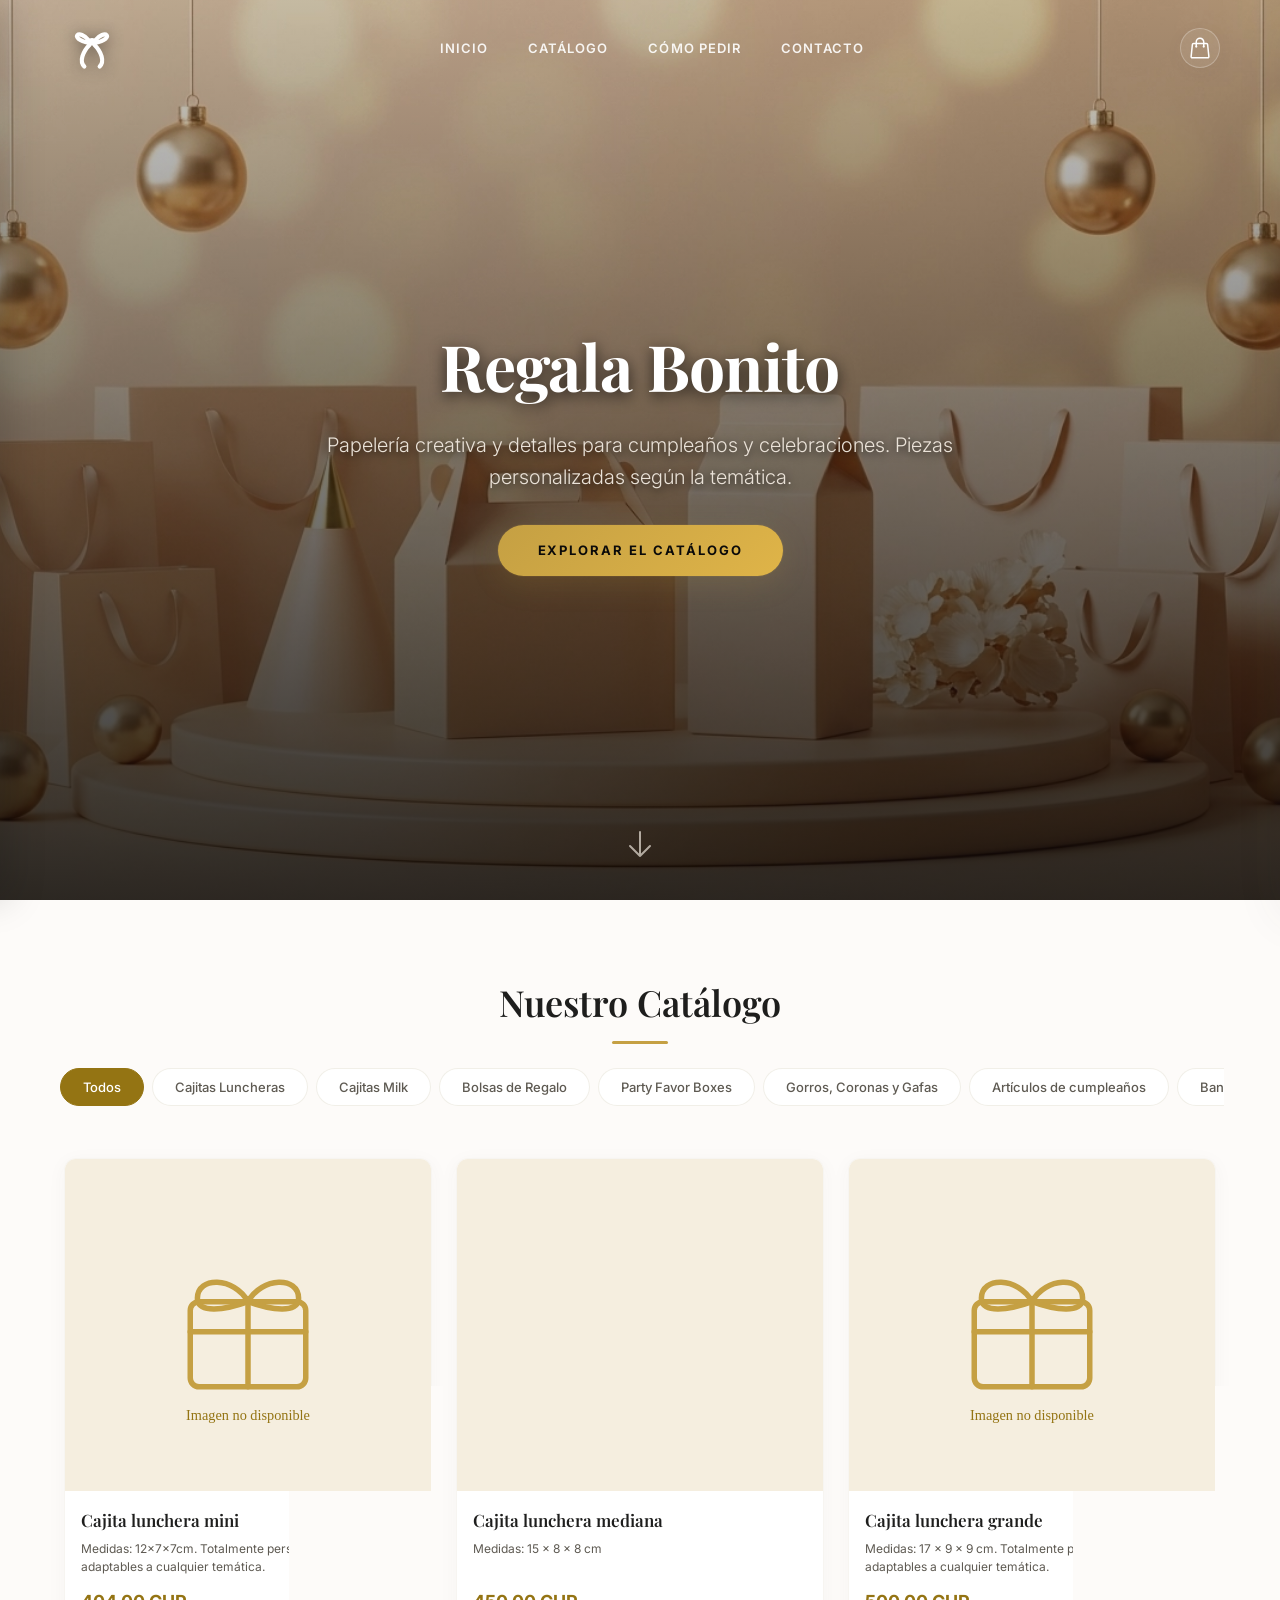
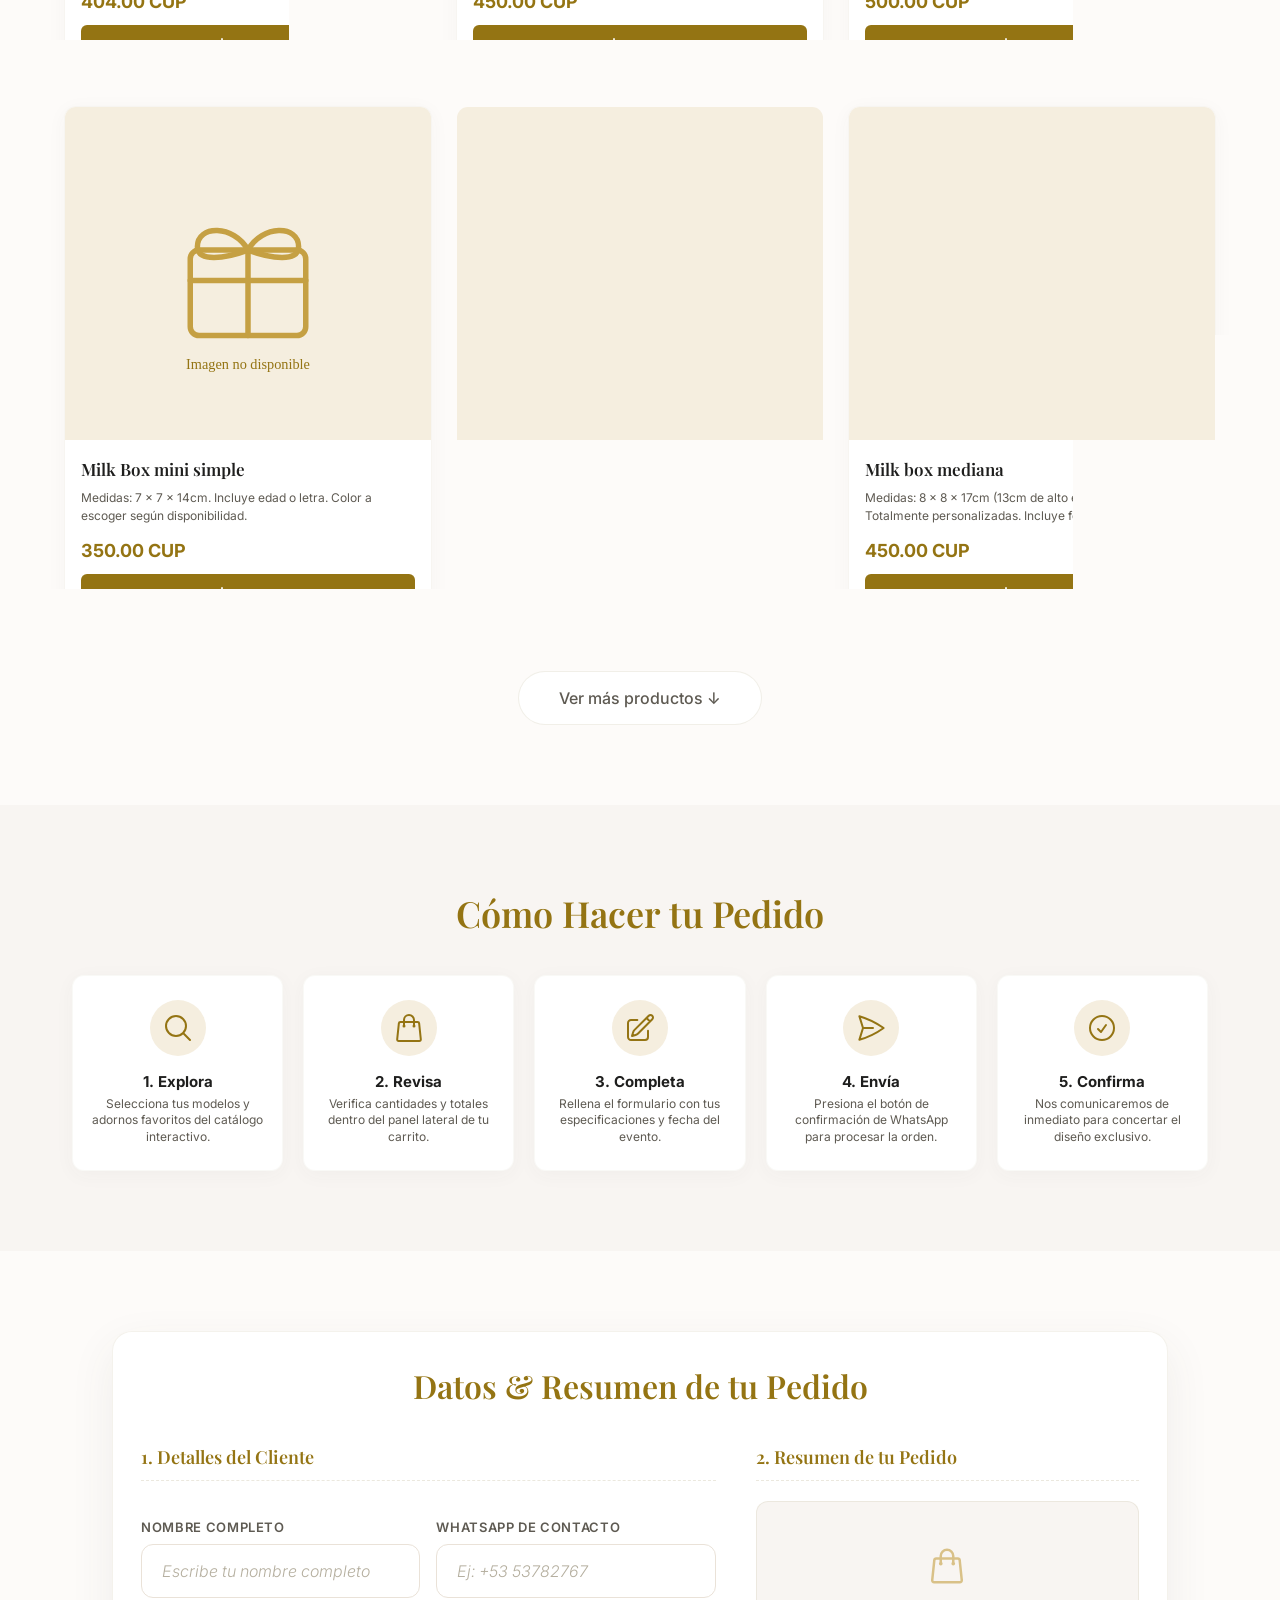
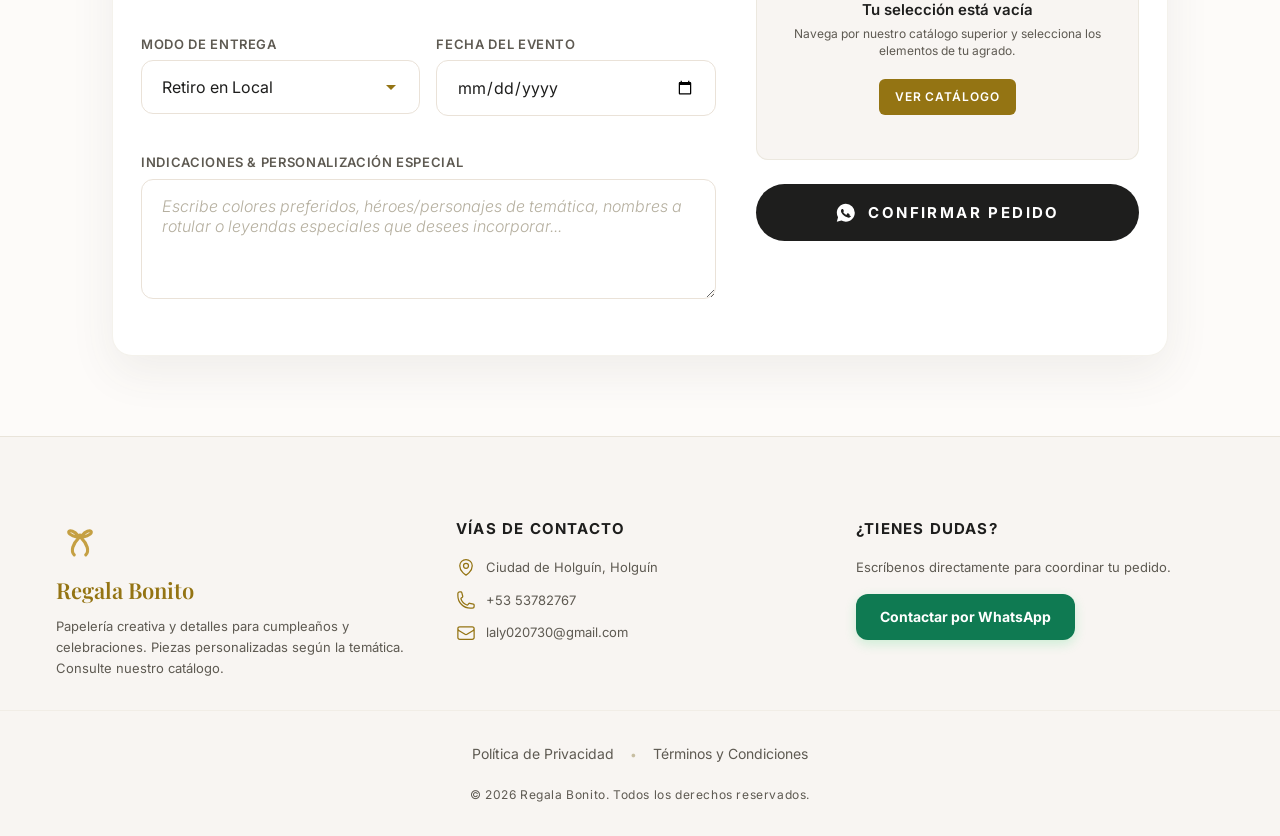
==== commit 5a318a07: "Arreglando estilos del footer y enlaces legales, limpieza de css y actualizando service worker" ====
--- a/index.html
+++ b/index.html
@@ -438,49 +438,17 @@
       </section>
     </main>
 
-    <!-- High-End Presentation Footer -->
+    <!-- Footer -->
     <footer id="contact" class="footer">
       <div class="container footer__grid">
         <div class="footer__brand-block">
           <div class="footer__logo-container">
-            <svg
-              class="footer__logo-svg"
-              viewBox="0 0 100 100"
-              fill="none"
-              xmlns="http://www.w3.org/2000/svg"
-              aria-label="Lazo Regala Bonito"
-            >
-              <!-- Center neat knot -->
+            <svg class="footer__logo-svg" viewBox="0 0 100 100" fill="none" xmlns="http://www.w3.org/2000/svg" aria-label="Lazo Regala Bonito">
               <circle cx="50" cy="40" r="5.5" fill="currentColor" />
-              <!-- Left stylized loops -->
-              <path
-                d="M 46 39 C 30 18, 12 35, 45 42"
-                stroke="currentColor"
-                stroke-width="6.5"
-                stroke-linecap="round"
-                stroke-linejoin="round"
-              />
-              <!-- Right stylized loops -->
-              <path
-                d="M 54 39 C 70 18, 88 35, 55 42"
-                stroke="currentColor"
-                stroke-width="6.5"
-                stroke-linecap="round"
-                stroke-linejoin="round"
-              />
-              <!-- Hanging dynamic elegant ribbons tails -->
-              <path
-                d="M 47 44 C 35 56, 30 71, 38 79"
-                stroke="currentColor"
-                stroke-width="6.5"
-                stroke-linecap="round"
-              />
-              <path
-                d="M 53 44 C 65 56, 70 71, 62 79"
-                stroke="currentColor"
-                stroke-width="6.5"
-                stroke-linecap="round"
-              />
+              <path d="M 46 39 C 30 18, 12 35, 45 42" stroke="currentColor" stroke-width="6.5" stroke-linecap="round" stroke-linejoin="round" />
+              <path d="M 54 39 C 70 18, 88 35, 55 42" stroke="currentColor" stroke-width="6.5" stroke-linecap="round" stroke-linejoin="round" />
+              <path d="M 47 44 C 35 56, 30 71, 38 79" stroke="currentColor" stroke-width="6.5" stroke-linecap="round" />
+              <path d="M 53 44 C 65 56, 70 71, 62 79" stroke="currentColor" stroke-width="6.5" stroke-linecap="round" />
             </svg>
           </div>
           <h2 class="footer__title">Regala Bonito</h2>
@@ -495,7 +463,6 @@
           <ul class="footer__contact-list">
             <li class="footer__contact-item">
               <svg class="footer__contact-icon" width="20" height="20" fill="none" stroke="currentColor" stroke-width="1.5" viewBox="0 0 24 24"><path stroke-linecap="round" stroke-linejoin="round" d="M15 10.5a3 3 0 1 1-6 0 3 3 0 0 1 6 0Z"/><path stroke-linecap="round" stroke-linejoin="round" d="M19.5 10.5c0 7.142-7.5 11.25-7.5 11.25S4.5 17.642 4.5 10.5a7.5 7.5 0 1 1 15 0Z"/></svg>
-              
               <span>Ciudad de Holguín, Holguín</span>
             </li>
             <li class="footer__contact-item">
@@ -516,11 +483,20 @@
             Contactar por WhatsApp
           </a>
         </div>
-
-      <div class="footer__copyright">
-        &copy; 2026 Regala Bonito. Todos los derechos reservados. 
+      </div> 
+
+      <div class="footer__bottom">
+        <div class="footer__legal-links">
+          <a href="privacidad.html">Política de Privacidad</a>
+          <span class="footer__separator">•</span>
+          <a href="terminos.html">Términos y Condiciones</a>
+        </div>
+        <div class="footer__copyright">
+          &copy; 2026 Regala Bonito. Todos los derechos reservados. 
+        </div>
       </div>
     </footer>
+
 
     <!-- Mobile Menu Drawer system -->
     <div
--- a/styles.css
+++ b/styles.css
@@ -355,7 +355,7 @@
   min-height: 520px;
   width: 100%;
   overflow: hidden;
-  background-color: #0b0a09;
+  background-color: #d7c197;
 }
 
 .hero__background {
@@ -372,7 +372,11 @@
   z-index: 10;
   width: 100%;
   height: 100%;
-  background: linear-gradient(180deg, rgba(11, 9, 8, 0.2) 0%, rgba(11, 9, 8, 0.85) 100%);
+  background: linear-gradient(
+    180deg,
+    rgba(11, 9, 8, 0.2) 0%,
+    rgba(11, 9, 8, 0.85) 100%
+  );
 }
 
 .hero__image {
@@ -430,7 +434,7 @@
   color: #eae2d8;
   opacity: 0.95;
   animation: heroTextReveal 1.6s cubic-bezier(0.16, 1, 0.3, 1) 0.2s both;
-  text-shadow: 0 2px 10px rgba(0, 0, 0, 0.8); 
+  text-shadow: 0 2px 10px rgba(0, 0, 0, 0.8);
 }
 
 .hero__button {
@@ -1309,12 +1313,45 @@
   object-fit: cover;
 }
 
+/* ===== FOOTER BOTTOM (Legal y Copyright) ===== */
+.footer__bottom {
+  border-top: 1px solid rgba(199, 190, 162, 0.15);
+  padding: 2rem 1rem;
+  display: flex;
+  flex-direction: column;
+  align-items: center;
+  gap: 1.2rem;
+  text-align: center;
+}
+
+.footer__legal-links {
+  display: flex;
+  align-items: center;
+  gap: 1rem;
+  font-size: 0.875rem;
+}
+
+.footer__legal-links a {
+  color: var(--color-on-surface-muted);
+  text-decoration: none;
+  transition: var(--transition-fast);
+}
+
+.footer__legal-links a:hover {
+  color: var(--color-primary);
+}
+
+.footer__separator {
+  color: var(--color-outline);
+  font-size: 0.75rem;
+}
+
 .footer__copyright {
-  border-top: 1px solid rgba(199, 190, 162, 0.15);
-  padding: 1.25rem 1rem;
+  border-top: none !important;
+  padding: 0 !important;
   font-size: 0.75rem;
   color: var(--color-on-surface-muted);
-  text-align: center;
+  letter-spacing: 0.05em;
 }
 
 /* ===== MOBILE NAVIGATION MENU DRAWER SYSTEM ===== */
@@ -2038,8 +2075,8 @@
 
 .header--transparent .header__cart-button:hover {
   background-color: rgba(255, 255, 255, 0.18) !important;
-  border-color: var(--color-primary-gold) !important;
-  color: var(--color-primary-gold) !important;
+  border-color: var(--color-primary) !important;
+  color: var(--color-primary) !important;
 }
 
 .header--transparent .header__mobile-menu-trigger {
@@ -2360,6 +2397,6 @@
 @media (max-width: 767px) {
   .hero__image {
     /* En móvil, enfoca la parte inferior de la imagen donde hay más detalle */
-    object-position: center 70%; 
-  }
-}+    object-position: center 70%;
+  }
+}
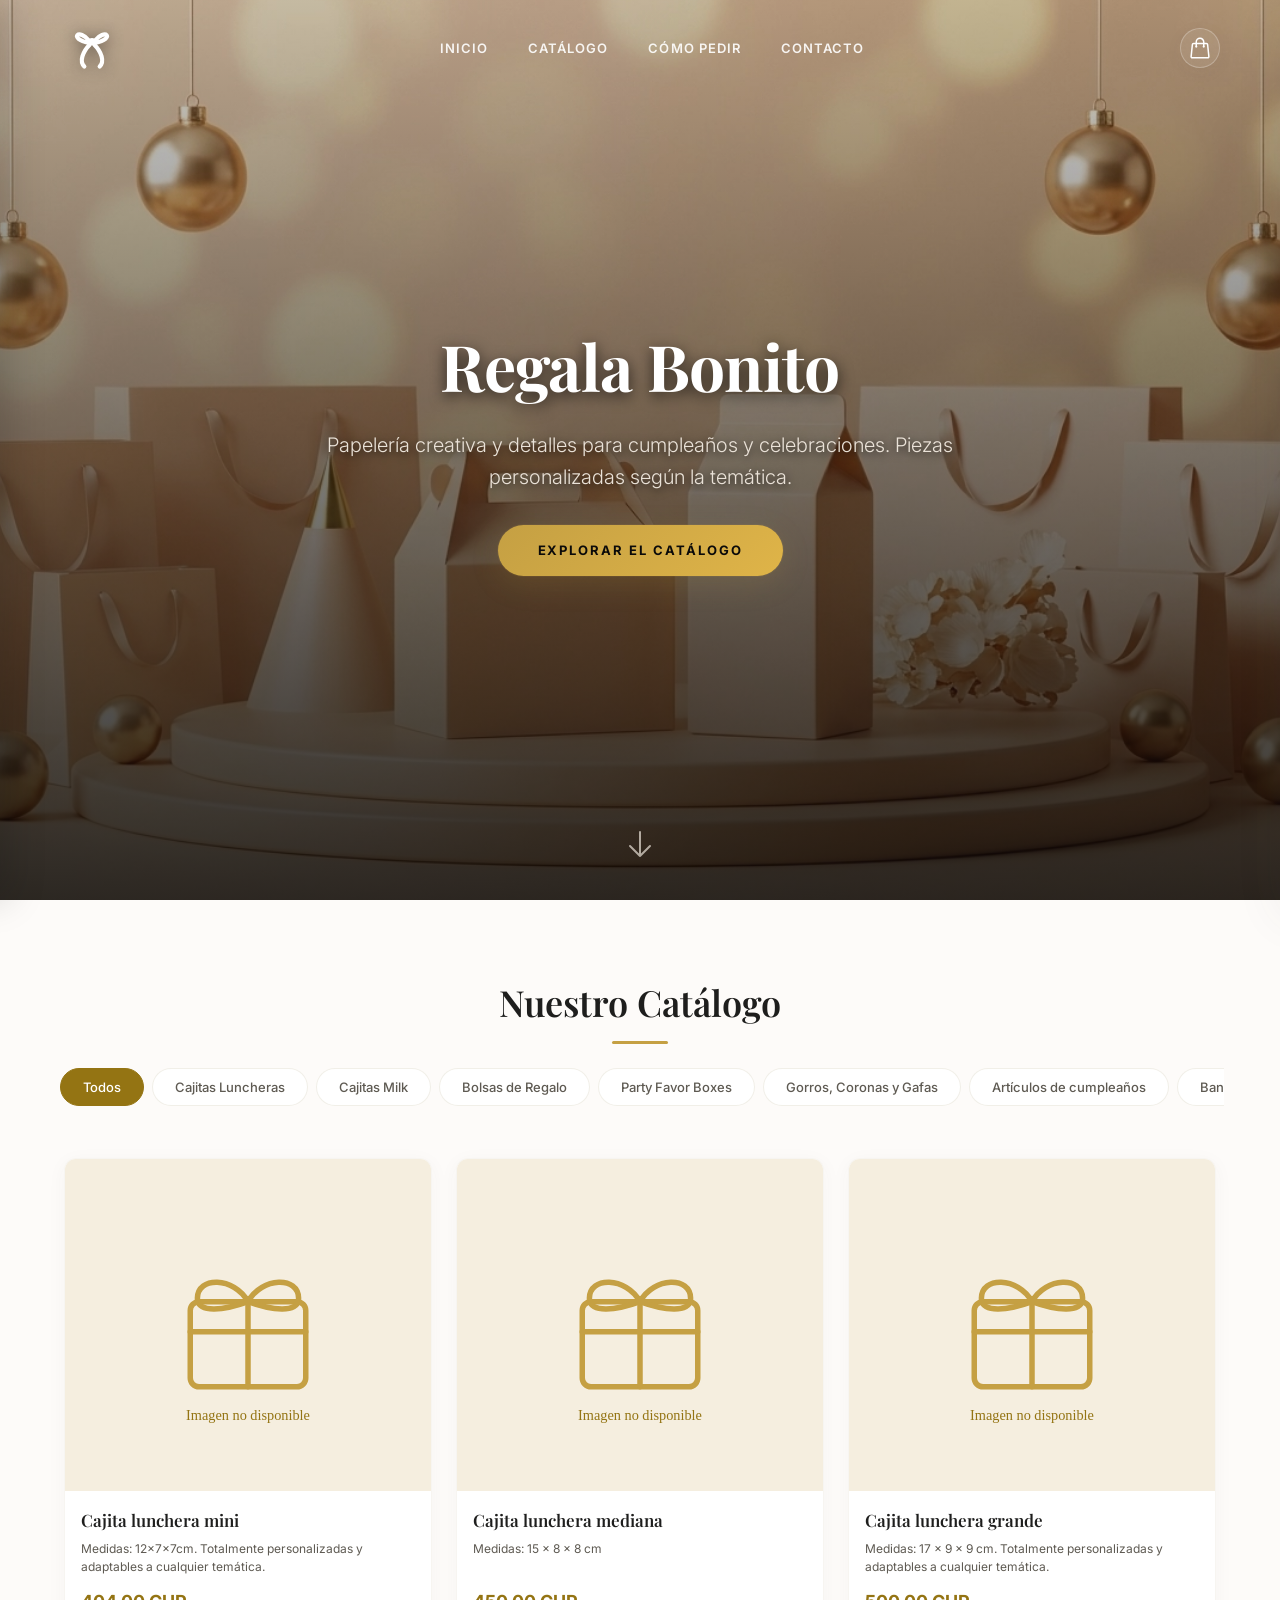
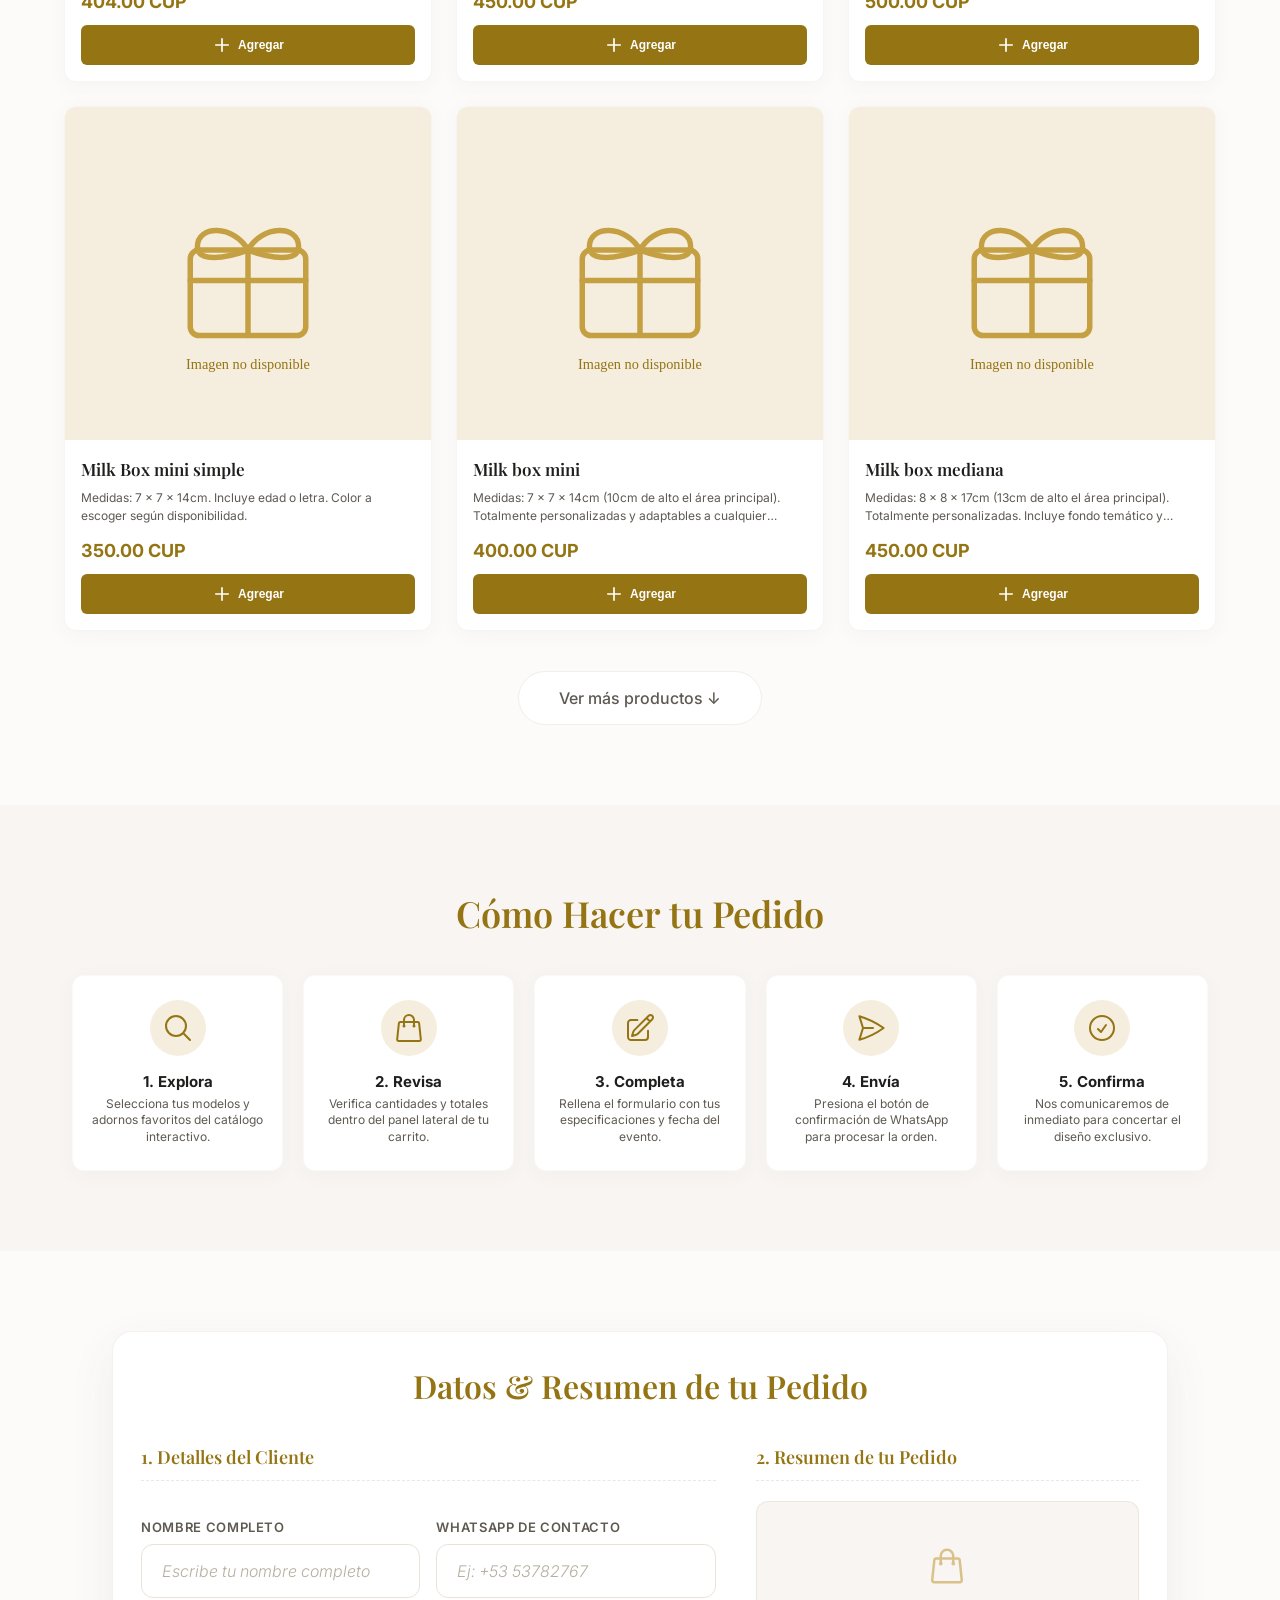
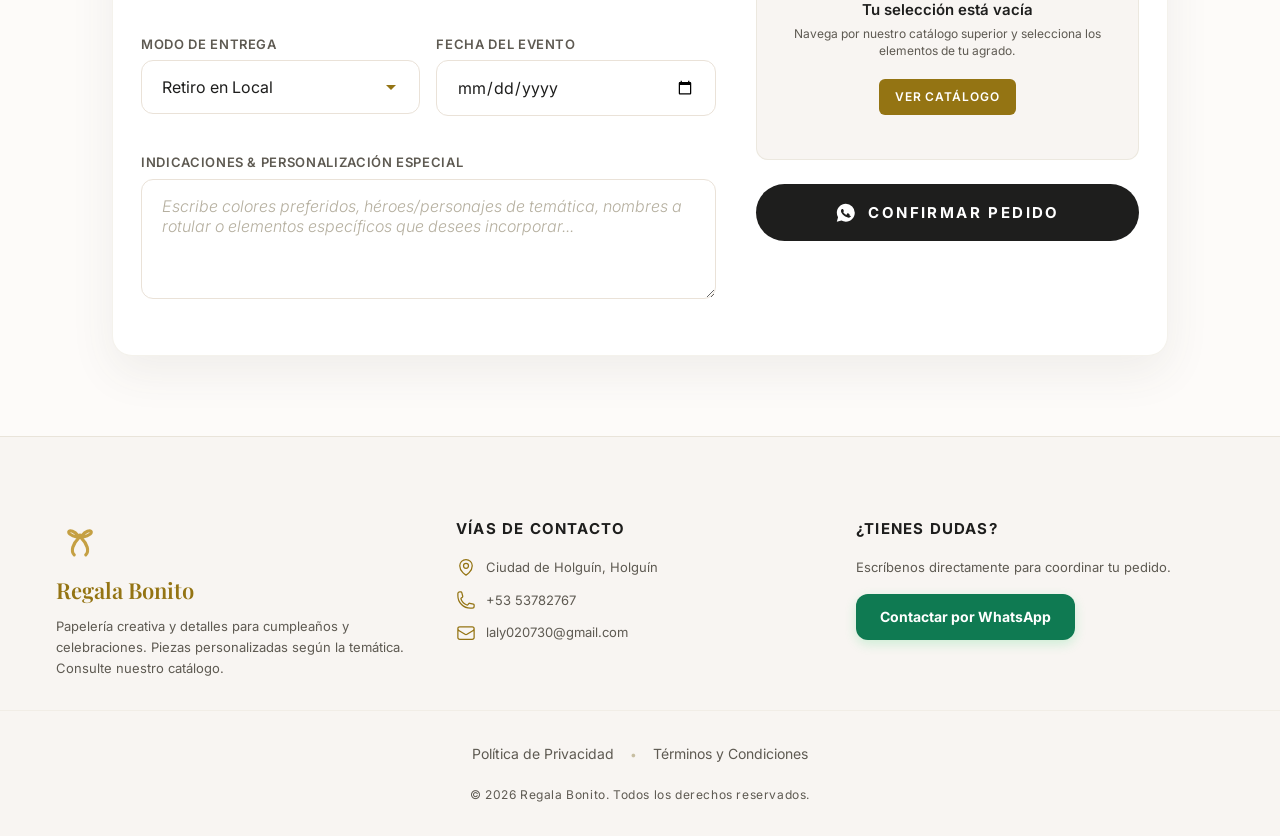
==== commit 0db56a42: "Enlaces legales en movil y formato jpg para open graph" ====
--- a/index.html
+++ b/index.html
@@ -24,15 +24,15 @@
     />
 
     <!-- PWA -->
-    <link rel="manifest" href="manifest.json">
-    <meta name="theme-color" content="#947413">
+    <!-- <link rel="manifest" href="manifest.json">
+    <meta name="theme-color" content="#947413"> -->
 
     <!-- Preview for social media (Open Graph) -->
     <meta property="og:type" content="website" />
     <meta property="og:title" content="Regala Bonito | El Arte de Regalar" />
     <meta property="og:description" content="Papelería creativa y detalles para cumpleaños y celebraciones. Piezas personalizadas según la temática." />
     <meta property="og:url" content="https://regalabonito.pages.dev/" />
-    <meta property="og:image" content="https://regalabonito.pages.dev/assets/og-image.webp" />
+    <meta property="og:image" content="https://regalabonito.pages.dev/assets/og-image.jpg" />
     <meta property="og:image:width" content="1200" />
     <meta property="og:image:height" content="630" />
 
@@ -40,7 +40,7 @@
     <meta name="twitter:card" content="summary_large_image" />
     <meta name="twitter:title" content="Regala Bonito | El Arte de Regalar" />
     <meta name="twitter:description" content="Papelería creativa y detalles para cumpleaños y celebraciones." />
-    <meta name="twitter:image" content="https://regalabonito.pages.dev/assets/og-image.webp" />
+    <meta name="twitter:image" content="https://regalabonito.pages.dev/assets/og-image.jpg" />
     <link rel="apple-touch-icon" href="assets/icono.png" />
 
     <!-- Google Fonts Preconnect and Stylesheets -->
@@ -53,10 +53,10 @@
     
 
     <!-- Consolidated CSS style system -->
-    <link href="styles.css" rel="stylesheet" />
+    <link href="styles.css?v=1.2" rel="stylesheet" />
 
     <!-- Client business logic (plain vanilla JavaScript, no bundler) -->
-    <script src="script.js" defer></script>
+    <script src="script.js?v=1.2" defer></script>
   </head>
   <body>
     <!-- Hidden Skip Link for Keyboard Accessibility Navigation -->
@@ -400,7 +400,7 @@
                       id="order-notes"
                       rows="4"
                       class="form-textarea"
-                      placeholder="Escribe colores preferidos, héroes/personajes de temática, nombres a rotular o leyendas especiales que desees incorporar..."
+                      placeholder="Escribe colores preferidos, héroes/personajes de temática, nombres a rotular o elementos específicos que desees incorporar..."
                     ></textarea>
                   </div>
                 </fieldset>
@@ -487,9 +487,9 @@
 
       <div class="footer__bottom">
         <div class="footer__legal-links">
-          <a href="privacidad.html">Política de Privacidad</a>
+          <a href="privacy.html">Política de Privacidad</a>
           <span class="footer__separator">•</span>
-          <a href="terminos.html">Términos y Condiciones</a>
+          <a href="terms.html">Términos y Condiciones</a>
         </div>
         <div class="footer__copyright">
           &copy; 2026 Regala Bonito. Todos los derechos reservados. 
--- a/styles.css
+++ b/styles.css
@@ -1352,6 +1352,22 @@
   font-size: 0.75rem;
   color: var(--color-on-surface-muted);
   letter-spacing: 0.05em;
+}
+
+@media (max-width: 767px) {
+  .footer__legal-links {
+    flex-direction: column; 
+    gap: 0.5rem;
+  }
+  
+  .footer__legal-links a {
+    font-size: 0.75rem; 
+    padding: 0.25rem 0;
+  }
+  
+  .footer__separator {
+    display: none; 
+  }
 }
 
 /* ===== MOBILE NAVIGATION MENU DRAWER SYSTEM ===== */
@@ -2394,9 +2410,78 @@
   }
 }
 
-@media (max-width: 767px) {
-  .hero__image {
-    /* En móvil, enfoca la parte inferior de la imagen donde hay más detalle */
-    object-position: center 70%;
-  }
-}
+
+/* ===== LEGAL PAGES AND 404 ===== */
+.legal-page, .error-page {
+  background-color: var(--color-surface-bg);
+  color: var(--color-on-surface);
+  font-family: var(--font-body);
+  line-height: 1.8;
+}
+
+.legal-container, .error-container {
+  padding: 4rem 2rem;
+  max-width: 800px;
+  margin: auto;
+}
+
+.legal-title, .error-title {
+  font-family: var(--font-display);
+  color: var(--color-primary);
+  margin-bottom: 1rem;
+}
+
+.legal-title {
+  font-size: 2.5rem;
+}
+
+.error-title {
+  font-size: 5rem;
+  text-align: center;
+}
+
+.legal-page h2 {
+  font-family: var(--font-display);
+  color: var(--color-primary);
+  margin-top: 2rem;
+  margin-bottom: 0.5rem;
+}
+
+.legal-page p {
+  margin-bottom: 1rem;
+}
+
+.legal-back-btn {
+  display: inline-block;
+  margin-top: 2rem;
+  padding: 0.8rem 1.5rem;
+  background-color: var(--color-primary);
+  color: white;
+  text-decoration: none;
+  border-radius: var(--radius-full);
+  font-weight: bold;
+  transition: var(--transition-fast);
+}
+
+.legal-back-btn:hover {
+  background-color: var(--color-primary-gold);
+  transform: translateY(-2px);
+}
+
+.error-container {
+  display: flex;
+  flex-direction: column;
+  align-items: center;
+  justify-content: center;
+  height: 100vh;
+  text-align: center;
+}
+
+.error-text {
+  font-size: 1.2rem;
+  color: var(--color-on-surface-muted);
+}
+
+.error-subtext {
+  color: var(--color-on-surface-muted);
+}
